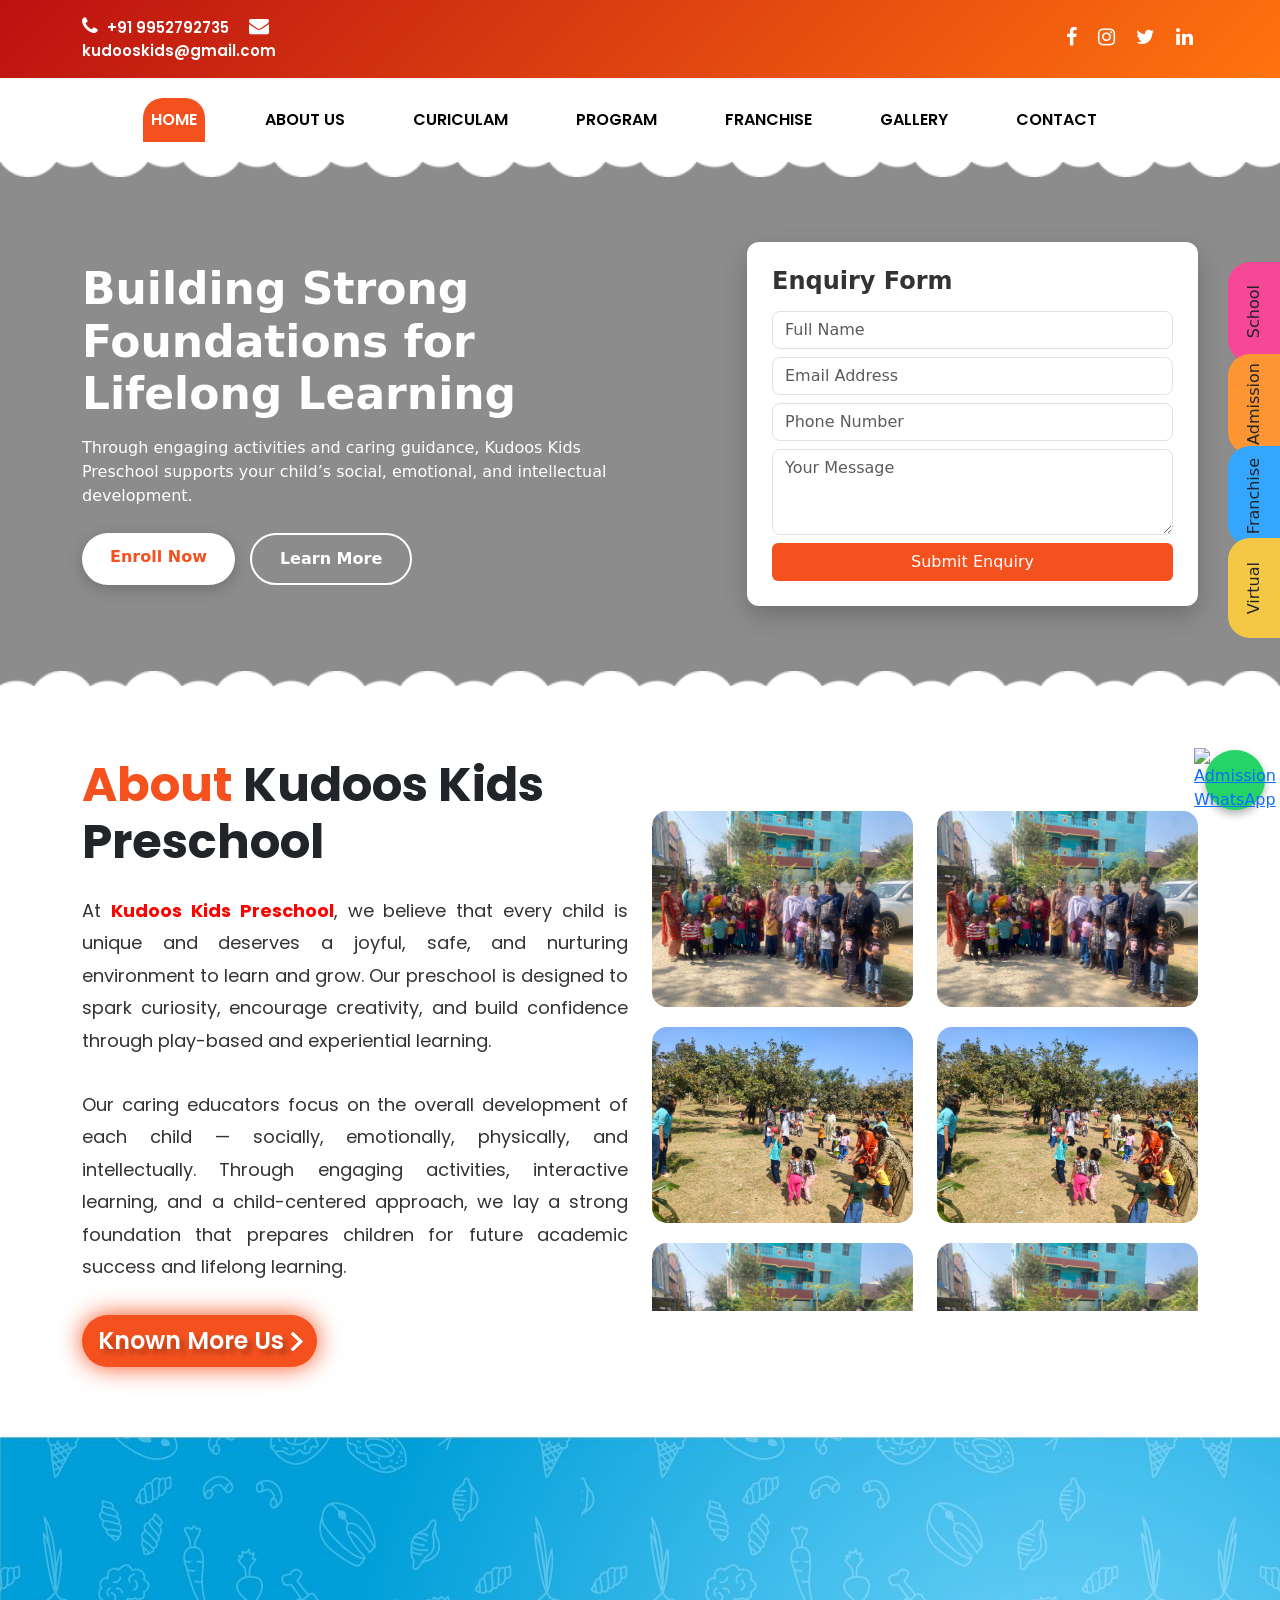
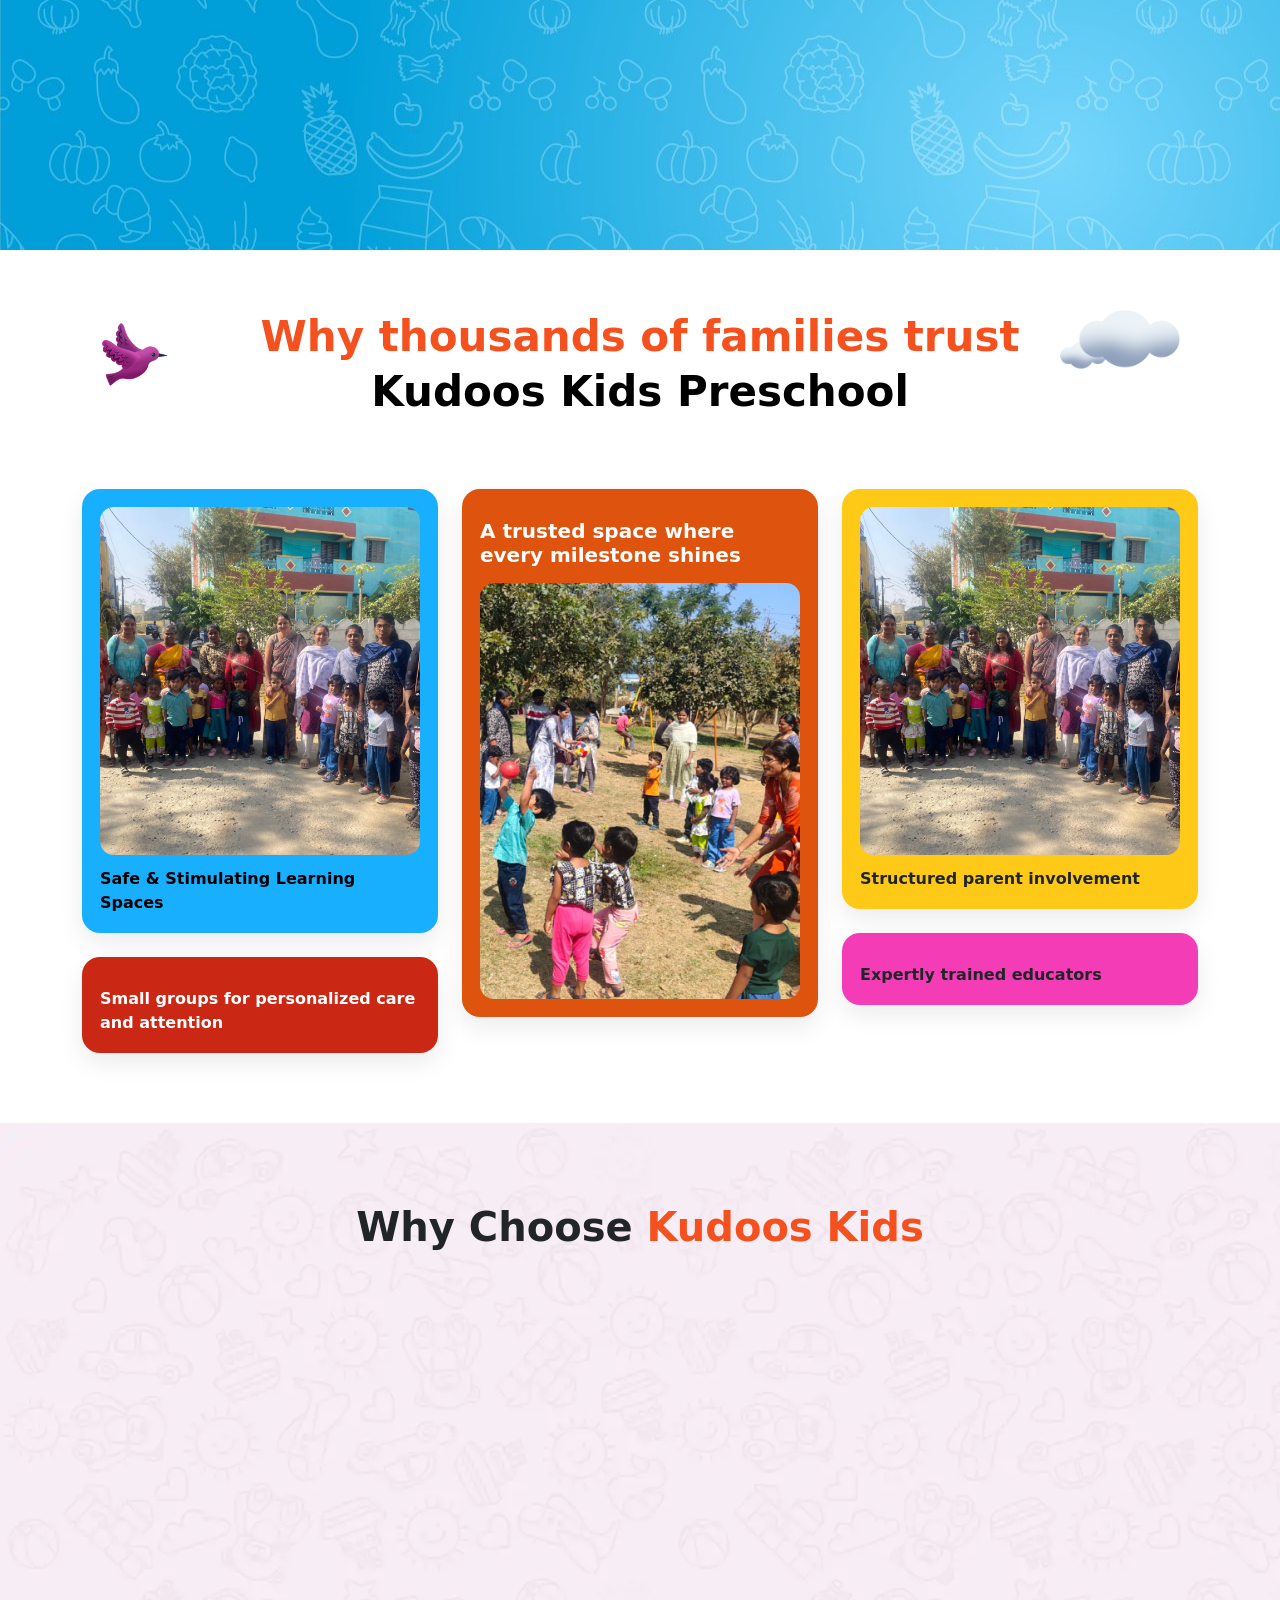
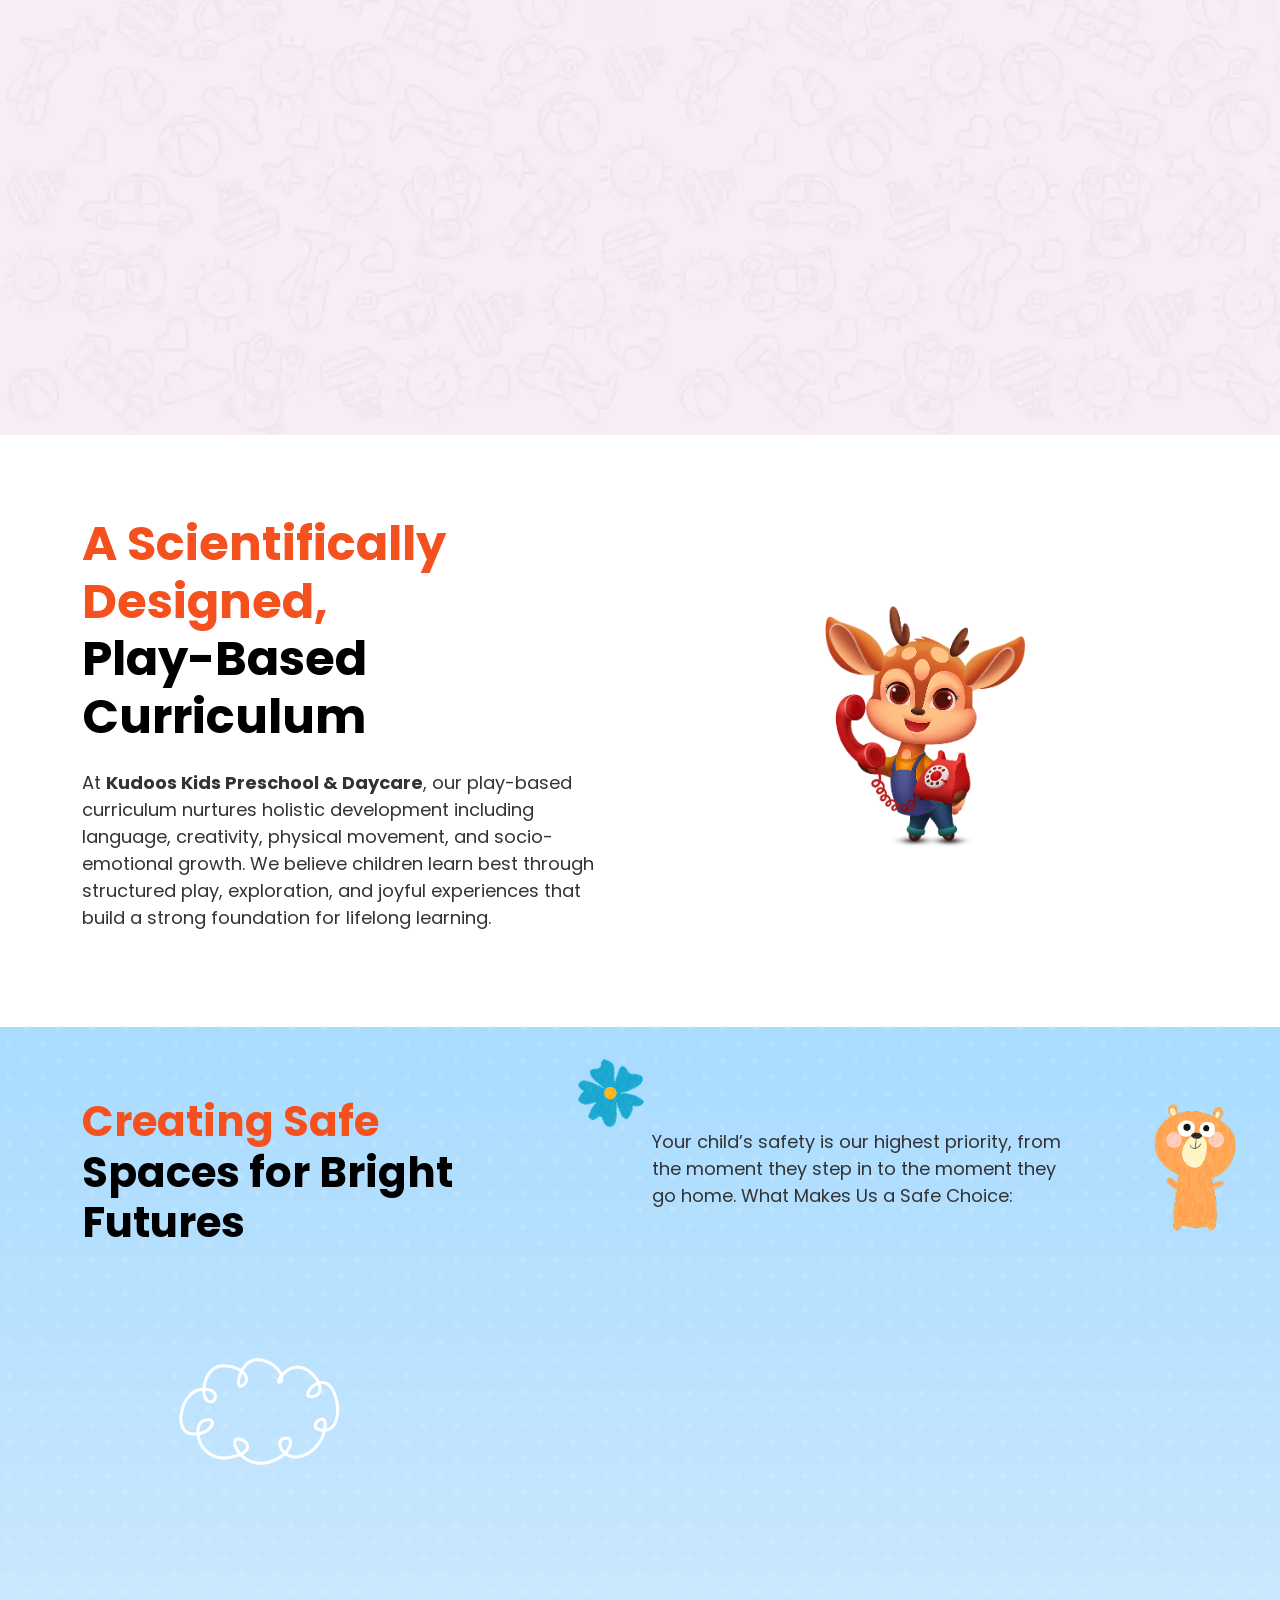
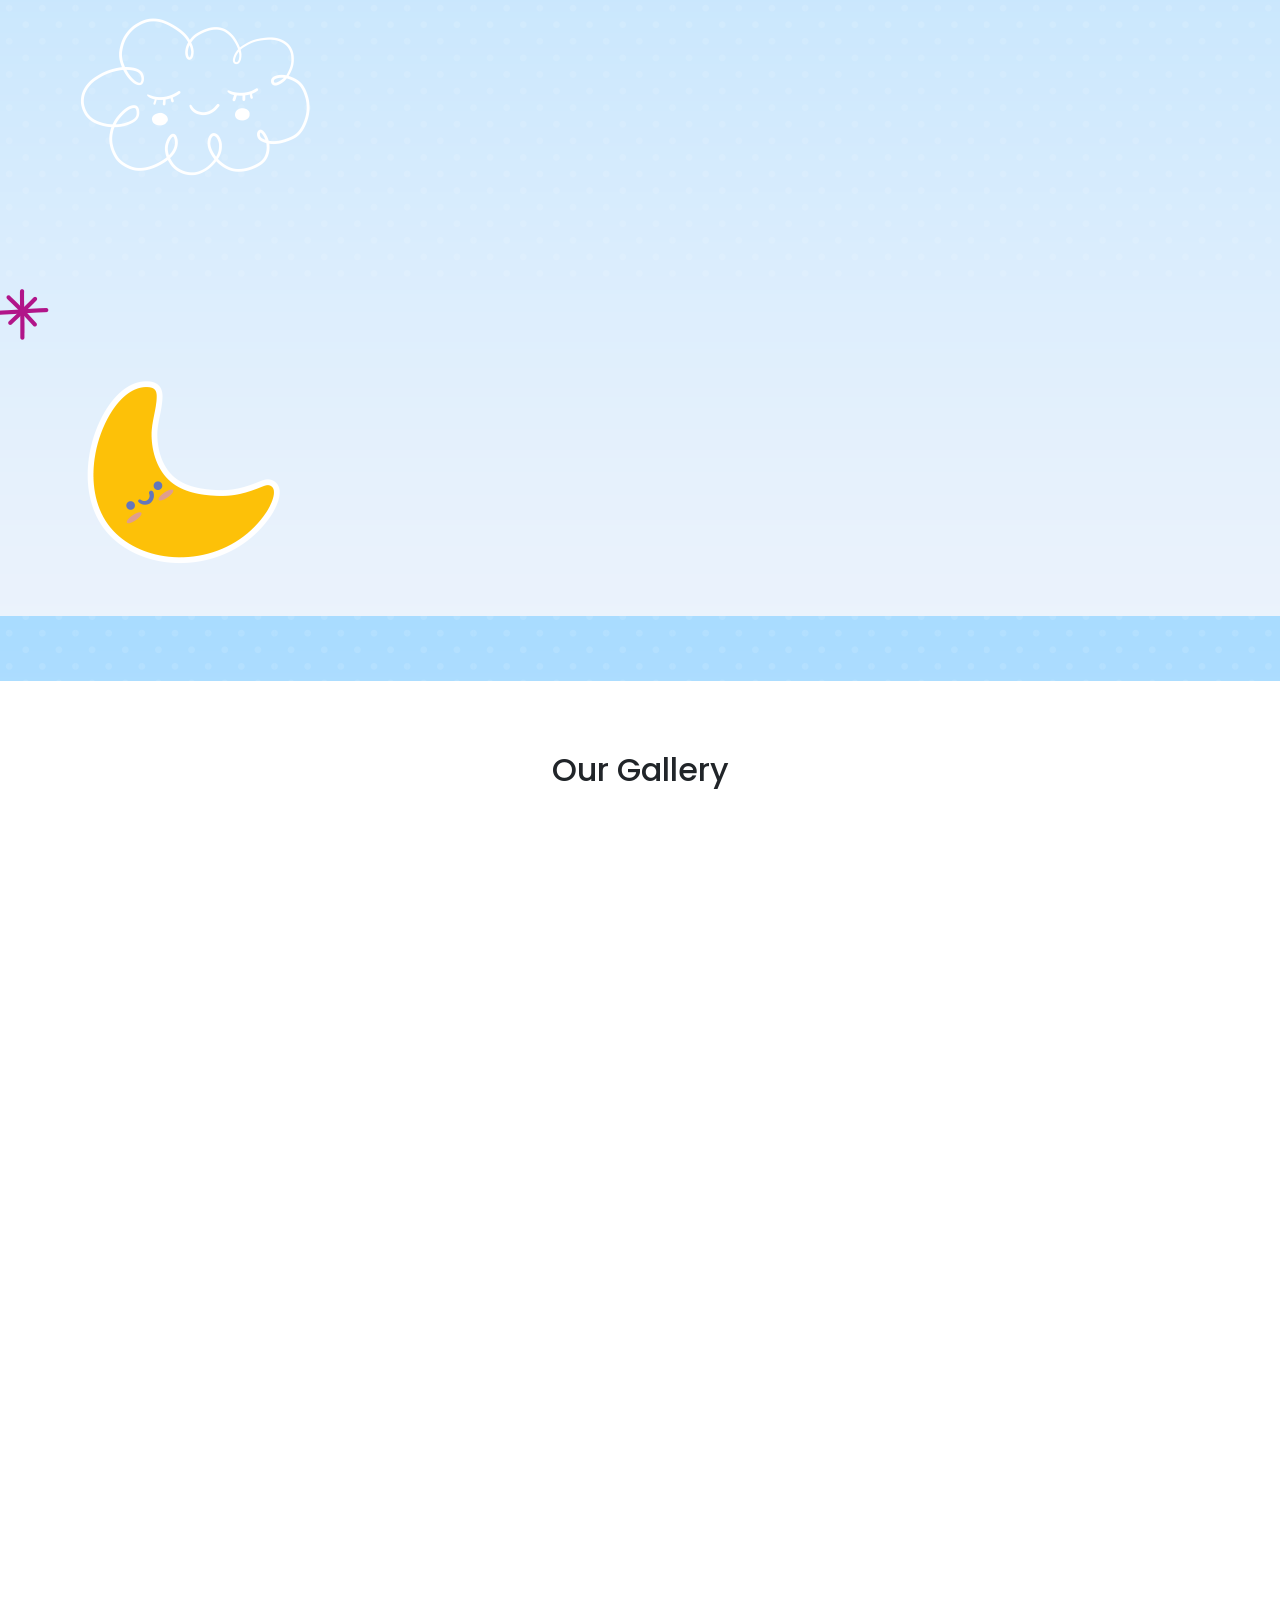
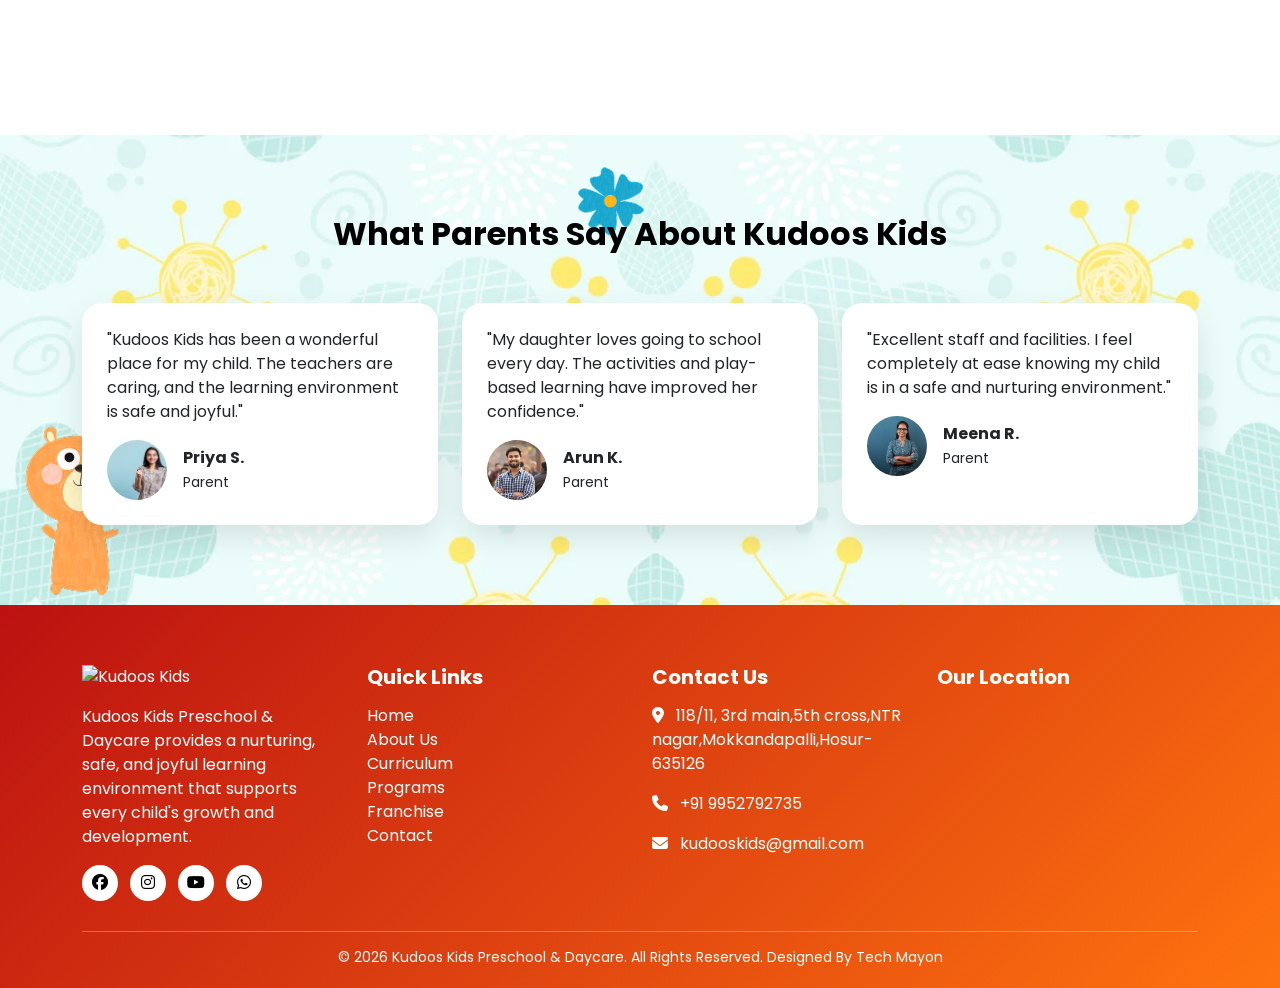
==== index.html @ d086514c "first commit" ====
<!DOCTYPE html>
<html lang="en">
<head>
<meta charset="UTF-8">
<meta name="viewport" content="width=device-width, initial-scale=1.0">
<title>Exact Header</title>

<link href="https://cdn.jsdelivr.net/npm/bootstrap@5.3.2/dist/css/bootstrap.min.css" rel="stylesheet">
<link href="https://cdnjs.cloudflare.com/ajax/libs/font-awesome/6.5.0/css/all.min.css" rel="stylesheet">
<link rel="stylesheet" href="https://cdnjs.cloudflare.com/ajax/libs/font-awesome/4.7.0/css/font-awesome.min.css">
<link href="https://cdn.jsdelivr.net/npm/bootstrap-icons@1.10.5/font/bootstrap-icons.css" rel="stylesheet">
<link href="https://fonts.googleapis.com/css2?family=Poppins:wght@500;600;700&display=swap" rel="stylesheet">
<link href="https://unpkg.com/aos@2.3.1/dist/aos.css" rel="stylesheet">
<link rel="stylesheet" href="style.css">

<style>

</style>
</head>

<body>


  <!-- Kudoos Kids Preloader -->
<div id="kk-preloader">
  <div class="kk-loader">
    <div class="kk-bounce kk-b1"></div>
    <div class="kk-bounce kk-b2"></div>
    <div class="kk-bounce kk-b3"></div>
  </div>
  <h2 class="kk-loading-text">Kudoos Kids</h2>
</div>


     <!-- TOPBAR -->
<div class="topbar py-3">
  <div class="container">
    <div class="row align-items-center text-center text-md-start">

      <!-- Left: Contact Info -->
      <div class="col-md-4 mb-2 mb-md-0">
        <span class="me-3">
          <i class="fa fa-phone"></i> +91 9952792735
        </span>
        <span>
          <i class="fa fa-envelope"></i> kudooskids@gmail.com
        </span>
      </div>

      <!-- Center: Logo -->
      <div class="col-md-4 text-center mb-2 mb-md-0">
        <a href="#">
          <!-- <img src="images/logo.png" alt="Logo" height="50"> -->
        </a>
      </div>

      <!-- Right: Social Icons -->
      <div class="col-md-4 text-center text-md-end">
        <a href="#" class="social-icon"><i class="fa fa-facebook"></i></a>
        <a href="#" class="social-icon"><i class="fa fa-instagram"></i></a>
        <a href="#" class="social-icon"><i class="fa fa-twitter"></i></a>
        <a href="#" class="social-icon"><i class="fa fa-linkedin"></i></a>
      </div>

    </div>
  </div>
</div>
  <!-- Navbar -->
<nav class="navbar navbar-expand-lg navbar-custom position-relative">
  <div class="container-fluid">

    <!-- Logo (Mobile Only) -->
    <a class="navbar-brand d-lg-none" href="index.html">
      <img src="images/mainlogo.png" loading="lazy" alt="Logo" class="navbar-logo">
    </a>

    <!-- Hamburger (sidebar trigger) -->
    <button class="navbar-toggler" type="button" data-bs-toggle="offcanvas" data-bs-target="#mobileMenu">
      <span class="navbar-toggler-icon"></span>
    </button>

    <!-- Desktop Menu -->
    <div class="collapse navbar-collapse justify-content-center d-none d-lg-flex">

      <ul class="navbar-nav w-100 justify-content-center">

        <!-- Left Menu -->
        <li class="nav-item"><a class="nav-link" style="background-color: #F4511E;color: white;border-top-left-radius: 20px;border-top-right-radius: 20px;"  href="index.html">HOME</a></li>
        <li class="nav-item"><a class="nav-link" href="about.html">ABOUT US</a></li>
         <li class="nav-item"><a class="nav-link"  href="curiculam.html">CURICULAM</a></li>
          <li class="nav-item"><a class="nav-link"  href="program.html">PROGRAM</a></li>
        <li class="nav-item"><a class="nav-link"  href="franchise.html">FRANCHISE</a></li>
        <li class="nav-item"><a class="nav-link"  href="gallery.html">GALLERY</a></li>
        <li class="nav-item"><a class="nav-link"  href="contact.html">CONTACT</a></li>
      </ul>

      <!-- ✅ Right side phone & email -->
      

    </div>
  </div>
  <div class="nav-cloud">
  <img src="images/top.png" alt="cloud">
</div>
</nav>


<!-- Mobile Offcanvas Menu -->
<!-- ✅ Mobile Offcanvas Menu -->
<div class="offcanvas offcanvas-start offcanvas-custom" tabindex="-1" id="mobileMenu">
  <div class="offcanvas-header">
    <h5 class="offcanvas-title">
      <img src="images/mainlogo.png" loading="lazy" width="100px" alt="Logo">
    </h5>
    <button type="button" class="btn-close" data-bs-dismiss="offcanvas"></button>
  </div>

  <div class="offcanvas-body">
    <ul class="navbar-nav">
      <li class="nav-item "><a class="nav-link" href="index.html">HOME</a></li>
      <li class="nav-item"><a class="nav-link" href="about.html">ABOUT US</a></li>
      <li class="nav-item"><a class="nav-link" href="curiculam.html">CURICULAM</a></li>
     <li class="nav-item"><a class="nav-link" href="program.html">PROGRAM</a></li>

      <li class="nav-item"><a class="nav-link" href="franchise.html">FRANCHISE</a></li>
      <li class="nav-item"><a class="nav-link" href="gallery.html">GALLERY</a></li>
      <li class="nav-item"><a class="nav-link" href="contact.html">CONTACT</a></li>
    </ul>
  </div>
</div>


<section class="hero-banner">

  <!-- Top Cloud -->
  <div class="cloud cloud-top"></div>

  <div class="hero-overlay"></div>

  <div class="container">
    <div class="row align-items-center">

      <!-- LEFT CONTENT -->
      <div class="col-lg-6">
        <div class="hero-content text-white">
          <h1 class="animate">Building Strong Foundations for Lifelong Learning</h1>
          <p class="animate delay-1">
           Through engaging activities and caring guidance, Kudoos Kids Preschool supports your child’s social, emotional, and intellectual development.
          </p>

          <div class="hero-buttons animate delay-2">
            <a href="#" class="btn btn-primary hero-btn">Enroll Now</a>
            <a href="#" class="btn btn-outline-light hero-btn-outline">Learn More</a>
        </div>
        </div>
      </div>

      <!-- RIGHT ENQUIRY FORM -->
      <div class="col-lg-5 ms-auto">
        <div class="enquiry-box animate delay-2">
          <h4>Enquiry Form</h4>
          <form id="whatsappForm">
          <input type="text" id="name" class="form-control mb-2" placeholder="Full Name" required>
          <input type="email" id="email" class="form-control mb-2" placeholder="Email Address" required>
          <input type="tel" id="phone" class="form-control mb-2" placeholder="Phone Number" required>
          <textarea id="message" class="form-control mb-2" rows="3" placeholder="Your Message"></textarea>

          <button type="submit" class="btn w-100" style="background-color:#F4511E;color:white;">
            Submit Enquiry
          </button>
        </form>
        </div>
      </div>

    </div>
  </div>

  <!-- Bottom Cloud -->
  <div class="cloud cloud-bottom"></div>

</section>


<section class="about-section">
  <div class="container" data-aos="zoom-in">
    <div class="row align-items-center">

      <!-- LEFT CONTENT -->
      <div class="col-lg-6">
  <h2 class="about-title">
    <span style="color: #F4511E;">About</span> Kudoos Kids Preschool
  </h2>

  <p class="about-text mt-4">
    At <strong style="color: red;">Kudoos Kids Preschool</strong>, we believe that every child is unique and deserves a
    joyful, safe, and nurturing environment to learn and grow. Our preschool is designed to spark
    curiosity, encourage creativity, and build confidence through play-based and experiential learning.
  </p>

  <p class="about-text">
    Our caring educators focus on the overall development of each child — socially, emotionally,
    physically, and intellectually. Through engaging activities, interactive learning, and a
    child-centered approach, we lay a strong foundation that prepares children for future academic
    success and lifelong learning.
  </p>

  <div>
    <!-- From Uiverse.io by Li-Deheng --> 
<button class="button">
  <span>Known More Us</span>
  <svg xmlns="http://www.w3.org/2000/svg" viewBox="0 0 66 43">
    <polygon
      points="39.58,4.46 44.11,0 66,21.5 44.11,43 39.58,38.54 56.94,21.5"
    ></polygon>
    <polygon
      points="19.79,4.46 24.32,0 46.21,21.5 24.32,43 19.79,38.54 37.15,21.5"
    ></polygon>
    <polygon
      points="0,4.46 4.53,0 26.42,21.5 4.53,43 0,38.54 17.36,21.5"
    ></polygon>
  </svg>
</button>

  </div>
</div>

      <!-- RIGHT IMAGE MARQUEE -->
    
  <!-- Scroll UP -->
  <div class="col-lg-3" >
    <div class="marquee-container">
      <div class="marquee">
        <img src="images/galone.jpeg">
        <img src="images/galtwo.jpeg">
        <img src="images/galone.jpeg">
        <img src="images/galtwo.jpeg">
        <!-- duplicate -->
        <img src="images/galone.jpeg">
        <img src="images/galtwo.jpeg">
      </div>
    </div>
  </div>

  <!-- Scroll DOWN -->
  <div class="col-lg-3">
    <div class="marquee-container">
      <div class="marquees">
        <img src="images/galone.jpeg">
        <img src="images/galtwo.jpeg">
        <img src="images/galone.jpeg">
        <img src="images/galtwo.jpeg">
        <!-- duplicate -->
        <img src="images/galone.jpeg">
        <img src="images/galtwo.jpeg">
      </div>
    </div>
  </div>
</div>
  </div>
</section>

<section class="age-groups-section">
  <div class="container">
    <div class="row justify-content-center text-center">

      <!-- Item 1 -->
      <div class="col-6 col-md-4 col-lg-2-4 age-item" data-aos="flip-right">
        <div class="age-circle">
          <img src="images/Daycare.gif" alt="">
        </div>
        <h5>Daycare in 2 age groups</h5>
        <p>Age: 1-10 years</p>
      </div>

      <!-- Item 2 -->
      <div class="col-6 col-md-4 col-lg-2-4 age-item" data-aos="flip-right">
        <div class="age-circle">
          <img src="images/PlayGroup.gif" alt="">
        </div>
        <h5>Playgroup Explorers</h5>
        <p>Age: 1.5-3 years</p>
      </div>

      <!-- Item 3 -->
      <div class="col-6 col-md-4 col-lg-2-4 age-item" data-aos="flip-right">
        <div class="age-circle">
          <img src="images/Nursery-Adventurers.gif" alt="">
        </div>
        <h5>Nursery Adventurers</h5>
        <p>Age: 2.5-4 years</p>
      </div>

      <!-- Item 4 -->
      <div class="col-6 col-md-4 col-lg-2-4 age-item" data-aos="flip-right">
        <div class="age-circle">
          <img src="images/KinderNavigators.gif" alt="">
        </div>
        <h5>Kinder Navigators</h5>
        <p>Age: 3.5-5 years</p>
      </div>

      <!-- Item 5 -->
      <div class="col-6 col-md-4 col-lg-2-4 age-item" data-aos="flip-right">
        <div class="age-circle">
          <img src="images/Senior-Inventors.gif" alt="">
        </div>
        <h5>Senior Inventors</h5>
        <p>Age: 4.5-6 years</p>
      </div>

    </div>
  </div>
</section>


<section class="trust-section">
  <div class="container position-relative">

    <!-- Decorative images -->
    <img src="images/bird.png" class="trust-bird" alt="">
    <img src="images/cloud.png" class="trust-cloud" alt="">

    <!-- Heading -->
    <h2 class="trust-title">
      Why thousands of families trust <br><span style="color: black;">
      Kudoos Kids Preschool</span>
    </h2>

  </div>
</section>


<section class="features-section">
  <div class="container" data-aos="zoom-in">
    <div class="row g-4">

      <!-- LEFT COLUMN -->
      <div class="col-lg-4">
        <div class="feature-card bg-blue">
          <img src="images/side.png" class="feature-img" alt="">
          <div class="feature-title">Safe & Stimulating Learning Spaces</div>
        </div>

        <div class="feature-card bg-green mt-4">
          <div class="feature-title">
            Small groups for personalized care and attention
          </div>
        </div>
      </div>

      <!-- CENTER COLUMN -->
      <div class="col-lg-4">
        <div class="feature-card bg-peach">
          <h5 class="feature-title mb-3">
            A trusted space where every milestone shines
          </h5>
          <img src="images/center.png" class="feature-img" alt="">
        </div>
      </div>

      <!-- RIGHT COLUMN -->
      <div class="col-lg-4">
        

        <div class="feature-card bg-yellow">
          <img src="images/side.png" class="feature-img" alt="">
          <div class="feature-title">Structured parent involvement</div>
        </div>

        <div class="feature-card bg-purple mb-4 mt-4">
          <div class="feature-title">Expertly trained educators</div>
        </div>
      </div>
      

    </div>
  </div>
</section>



<section class="programs-section" style="background: url('images/back.webp');">
  <div class="container">

    <!-- ROW 1 -->
    <div class="row justify-content-center g-4">

        <h2 style="text-align: center;margin-bottom: 3rem;font-weight: 600;font-size: 40px;">Why Choose <span style="color: #F4511E;"> Kudoos Kids</span></h2>

      <!-- PUPA -->
      <div class="col-lg-3 col-md-6" data-aos="flip-down">
        <div class="program-card bg-green">
          <div class="program-icon">
            <img src="images/grow.png" alt="">
          </div>
          <div class="program-title">PUPA</div>
          <div class="program-text">
            (Prior Understanding of Pupil's Attributes) Enables teachers to understand children before the academic year begins.
          </div>
        </div>
      </div>

      <!-- ISP -->
      <div class="col-lg-3 col-md-6" data-aos="flip-down">
        <div class="program-card bg-pink">
          <div class="program-icon">
            <img src="images/franch.png" alt="">
          </div>
          <div class="program-title">ISP</div>
          <div class="program-text">
            Individual Support Program helps learners brush up basic skills and catch up with peers.
          </div>
        </div>
      </div>

      <!-- Transition Block -->
      <div class="col-lg-3 col-md-6" data-aos="flip-down">
        <div class="program-card bg-orange">
          <div class="program-icon">
            <img src="images/cat.png" alt="">
          </div>
          <div class="program-title">Transition Block</div>
          <div class="program-text">
            Helps children move across grades smoothly without difficulties.
          </div>
        </div>
      </div>

      <!-- Pre-CHAMPS -->
      <div class="col-lg-3 col-md-6" data-aos="flip-down">
        <div class="program-card bg-red">
          <div class="program-icon">
            <img src="images/PlayGroup.gif" alt="">
          </div>
          <div class="program-title">Pre - CHAMPS</div>
          <div class="program-text">
            Includes extracurricular activities and performances beyond academics.
          </div>
        </div>
      </div>

    </div>

    <!-- ROW 2 -->
    <div class="row justify-content-center g-4 mt-4">

      <!-- AwSTEM -->
      <div class="col-lg-3 col-md-6" data-aos="flip-down">
        <div class="program-card bg-darkorange">
          <div class="program-icon">
            <img src="images/crow.png" alt="">
          </div>
          <div class="program-title">AwSTEM</div>
          <div class="program-text">
            Designed to spark ingenuity and innovation in children.
          </div>
        </div>
      </div>

      <!-- CRISP -->
      <div class="col-lg-3 col-md-6" data-aos="flip-down">
        <div class="program-card bg-olive">
          <div class="program-icon">
            <img src="images/bunny.png" alt="">
          </div>
          <div class="program-title">CRISP</div>
          <div class="program-text">
            Competitions, enrichment activities, and life skills for young learners.
          </div>
        </div>
      </div>

      <!-- CHISEL -->
      <div class="col-lg-3 col-md-6" data-aos="flip-down">
        <div class="program-card bg-purple">
          <div class="program-icon">
            <img src="images/Senior-Inventors.gif" alt="">
          </div>
          <div class="program-title">CHISEL</div>
          <div class="program-text">
            Investing in teachers ensures children succeed.
          </div>
        </div>
      </div>

    </div>

  </div>
</section>



<section class="curriculum-section">
  <div class="container" data-aos="zoom-in">
    <div class="row align-items-center">

      <!-- LEFT CONTENT -->
      <div class="col-lg-6">
        <h2 class="curriculum-title">
          A Scientifically Designed,<br> <span style="color: black;">
          Play-Based Curriculum </span>
        </h2>

        <p class="curriculum-text mt-4">
          At <strong>Kudoos Kids Preschool & Daycare</strong>, our play-based curriculum
          nurtures holistic development including language, creativity,
          physical movement, and socio-emotional growth.
          We believe children learn best through structured play,
          exploration, and joyful experiences that build a strong
          foundation for lifelong learning.
        </p>
      </div>

      <!-- RIGHT ILLUSTRATION -->
      <div class="col-lg-6">
        <div class="illustration-wrapper">

          <!-- soft shape -->
          <div class="shape-bg"></div>

      

          <!-- deer illustration -->
          <img src="images/bunny.png" class="deer-img" alt="">

      

        </div>
      </div>

    </div>
  </div>
</section>

<section class="safety-section" style="background: url('images/backin.png');">
  <div class="container">

    <!-- Heading Row -->
    <div class="row align-items-center mb-5">
      <div class="col-lg-6">
        <h2 class="safety-title">
          Creating Safe <br> <span style="color: black;"> Spaces for Bright <br> Futures </span>
        </h2>
      </div>

      <div class="col-lg-6">
        <p class="safety-desc">
          Your child’s safety is our highest priority, from the moment they step in
          to the moment they go home. What Makes Us a Safe Choice:
        </p>
      </div>
    </div>

    <!-- Decorative icons -->
    <img src="images/flower.png" class="flower" alt="">
    <img src="images/cat.png" class="bear" alt="">

    <!-- Cards Row -->
    <div class="row g-4">

      <!-- Card 1 -->
      <div class="col-lg-4" data-aos="flip-down">
        <div class="safety-card bg-peach">
          <img src="images/cctv.avif" class="safety-img" alt="">
          <h5>CCTV Surveillance in Every Center</h5>
          <p>Real-time monitoring ensures transparency and peace of mind for parents.</p>
        </div>
      </div>

      <!-- Card 2 -->
      <div class="col-lg-4" data-aos="flip-down">
        <div class="safety-card bg-green">
          <img src="images/clean.jpg" class="safety-img" alt="">
          <h5>Daily Sanitization Protocols</h5>
          <p>Classrooms, toys, and learning materials are cleaned and disinfected regularly.</p>
        </div>
      </div>

      <!-- Card 3 -->
      <div class="col-lg-4" data-aos="flip-down">
        <div class="safety-card bg-blue">
          <img src="images/tained.webp" class="safety-img" alt="">
          <h5>Trained Staff in Health & Safety</h5>
          <p>All facilitators and staff undergo training in first-aid, hygiene, and child safety.</p>
        </div>
      </div>

      <div class="col-lg-4" data-aos="flip-down">
        <div class="safety-card bg-peach">
          <img src="images/classroom-with-colorful-wall-with-planet-theme-it.jpg" class="safety-img" alt="">
          <h5>Pick And Drop</h5>
          <p>Real-time monitoring ensures transparency and peace of mind for parents.</p>
        </div>
      </div>

      <!-- Card 2 -->
      <div class="col-lg-4" data-aos="flip-down">
        <div class="safety-card bg-green">
          <img src="images/galtwo.jpeg" class="safety-img" alt="">
          <h5>Outdoor - Picnic Every year</h5>
          <p>Children enjoy nature, games, friendships, and joyful outdoor learning experiences.</p>
        </div>
      </div>

      <!-- Card 3 -->
      <div class="col-lg-4" data-aos="flip-down">
        <div class="safety-card bg-blue">
          <img src="images/galone.jpeg" class="safety-img" alt="">
          <h5>After School Care</h5>
          <p>Safe, nurturing care with activities, homework support, and supervised playtime.</p>
        </div>
      </div>

    </div>

  </div>
</section>


<section class="gallery-section">
  <div class="container">

    <h2 class="text-center mb-5">Our Gallery</h2>

    <div class="row g-4">

      <!-- Repeat this block for 9 images -->
      <!-- Image 1 -->
      <div class="col-lg-4 col-md-6" data-aos="flip-right">
        <div class="gallery-item">
          <img src="images/galone.jpeg" class="gallery-img" alt="">
          <div class="gallery-overlay">Kudoos Kids</div>
        </div>
      </div>

      <!-- Image 2 -->
      <div class="col-lg-4 col-md-6" data-aos="flip-right">
        <div class="gallery-item">
          <img src="images/galtwo.jpeg" class="gallery-img" alt="">
          <div class="gallery-overlay">Kudoos Kids</div>
        </div>
      </div>

      <!-- Image 3 -->
      <div class="col-lg-4 col-md-6" data-aos="flip-right">
        <div class="gallery-item">
          <img src="images/galone.jpeg" class="gallery-img" alt="">
          <div class="gallery-overlay">Kudoos Kids</div>
        </div>
      </div>

      <!-- Image 4 -->
      <div class="col-lg-4 col-md-6" data-aos="flip-right">
        <div class="gallery-item">
          <img src="images/galtwo.jpeg" class="gallery-img" alt="">
          <div class="gallery-overlay">Kudoos Kids</div>
        </div>
      </div>

      <!-- Image 5 -->
      <div class="col-lg-4 col-md-6" data-aos="flip-right">
        <div class="gallery-item">
          <img src="images/galone.jpeg" class="gallery-img" alt="">
          <div class="gallery-overlay">Kudoos Kids</div>
        </div>
      </div>

      <!-- Image 6 -->
      <div class="col-lg-4 col-md-6" data-aos="flip-right">
        <div class="gallery-item">
          <img src="images/galone.jpeg" class="gallery-img" alt="">
          <div class="gallery-overlay">Kudoos Kids</div>
        </div>
      </div>

      <!-- Image 7 -->
      <div class="col-lg-4 col-md-6" data-aos="flip-right">
        <div class="gallery-item">
          <img src="images/galone.jpeg" class="gallery-img" alt="">
          <div class="gallery-overlay">Kudoos Kids</div>
        </div>
      </div>

      <!-- Image 8 -->
      <div class="col-lg-4 col-md-6" data-aos="flip-right">
        <div class="gallery-item">
          <img src="images/galtwo.jpeg" class="gallery-img" alt="">
          <div class="gallery-overlay">Kudoos Kids</div>
        </div>
      </div>

      <!-- Image 9 -->
      <div class="col-lg-4 col-md-6" data-aos="flip-right">
        <div class="gallery-item">
          <img src="images/galone.jpeg" class="gallery-img" alt="">
          <div class="gallery-overlay">Kudoos Kids</div>
        </div>
      </div>

    </div>
  </div>
</section>

<section class="testimonial-section">
  <div class="container testimonial-content">

    <h2 class="testimonial-title">What Parents Say About Kudoos Kids</h2>

    <div class="row g-4">

      <!-- Review 1 -->
      <div class="col-lg-4 col-md-6">
        <div class="testimonial-card">
          <p>
            "Kudoos Kids has been a wonderful place for my child. The teachers are caring,
            and the learning environment is safe and joyful."
          </p>
          <div class="d-flex align-items-center mt-3">
            <img src="images/womenone.avif" class="parent-img me-3" alt="">
            <div>
              <strong>Priya S.</strong><br>
              <small>Parent</small>
            </div>
          </div>
        </div>
      </div>

      <!-- Review 2 -->
      <div class="col-lg-4 col-md-6">
        <div class="testimonial-card">
          <p>
            "My daughter loves going to school every day. The activities and play-based
            learning have improved her confidence."
          </p>
          <div class="d-flex align-items-center mt-3">
            <img src="images/menone.jpg" class="parent-img me-3" alt="">
            <div>
              <strong>Arun K.</strong><br>
              <small>Parent</small>
            </div>
          </div>
        </div>
      </div>

      <!-- Review 3 -->
      <div class="col-lg-4 col-md-6">
        <div class="testimonial-card">
          <p>
            "Excellent staff and facilities. I feel completely at ease knowing my child
            is in a safe and nurturing environment."
          </p>
          <div class="d-flex align-items-center mt-3">
            <img src="images/womentwo.jpg" class="parent-img me-3" alt="">
            <div>
              <strong>Meena R.</strong><br>
              <small>Parent</small>
            </div>
          </div>
        </div>
      </div>

    </div>
  </div>

  <!-- Decorative images -->
  <img src="images/cat.png" class="cat" alt="">
  <img src="images/flower.png" class="flower" alt="">

</section>





<footer class="footer">
    
  <div class="container">
    
    <div class="row g-4">

      <!-- Logo & Caption -->
      <div class="col-lg-3 col-md-6">
        <img src="images/logo.png" class="footer-logo mb-3" alt="Kudoos Kids">
        <p>
          Kudoos Kids Preschool & Daycare provides a nurturing, safe, and joyful
          learning environment that supports every child's growth and development.
        </p>

        <!-- Social Icons -->
        <div class="social-icons mt-3">
          <a href="#"><i class="fab fa-facebook-f"></i></a>
          <a href="#"><i class="fab fa-instagram"></i></a>
          <a href="#"><i class="fab fa-youtube"></i></a>
          <a href="#"><i class="fab fa-whatsapp"></i></a>
        </div>
      </div>

      <!-- Quick Links -->
      <div class="col-lg-3 col-md-6">
        <h5 class="footer-title">Quick Links</h5>
        <ul class="list-unstyled">
          <li><a  class="mb-3" href="index.html">Home</a></li>
          <li><a class="mb-3" href="about.html">About Us</a></li>
          <li><a  class="mb-3" href="curiculam.html">Curriculum</a></li>
          <li><a class="mb-3" href="program.html">Programs</a></li>
          <li><a class="mb-3" href="franchise.html">Franchise</a></li>
          <li><a class="mb-3" href="contact.html">Contact</a></li>
        </ul>
      </div>

      <!-- Contact Details -->
      <div class="col-lg-3 col-md-6">
        <h5 class="footer-title">Contact Us</h5>
        <p><i class="fas fa-map-marker-alt me-2"></i> 118/11, 3rd main,5th cross,NTR nagar,Mokkandapalli,Hosur-635126</p>
        <p><i class="fas fa-phone me-2"></i> +91 9952792735</p>
        <p><i class="fas fa-envelope me-2"></i> kudooskids@gmail.com</p>
      </div>

      <!-- Map -->
      <div class="col-lg-3 col-md-6">
        <h5 class="footer-title">Our Location</h5>
        <div class="footer-map">
          <iframe src="https://www.google.com/maps/embed?pb=!1m14!1m8!1m3!1d15565.675146716474!2d77.796127!3d12.751293!3m2!1i1024!2i768!4f13.1!3m3!1m2!1s0x3bae71d4da572ed7%3A0x55dec7df2fe42615!2sKudoos%20kids!5e0!3m2!1sen!2sin!4v1772165581599!5m2!1sen!2sin"  allowfullscreen="" loading="lazy" referrerpolicy="no-referrer-when-downgrade"></iframe>
        </div>
      </div>

    </div>

    <!-- Bottom -->
    <div class="footer-bottom">
      © 2026 Kudoos Kids Preschool & Daycare. All Rights Reserved. Designed By  <a href="">Tech Mayon</a>
    </div>

  </div>
</footer>
 <button class="fire-scroll-top" id="fireScrollTop">
    <i class="bi bi-arrow-up-short"></i>
  </button>

    <div class="whatsapp-icon whatsapp-float">
      <a 
      href="https://wa.me/919952792735?text=Hello%2C%20I%20would%20like%20to%20enquire%20about%20admission."
      target="_blank">
      <img src="https://upload.wikimedia.org/wikipedia/commons/6/6b/WhatsApp.svg" alt="Admission WhatsApp">
    </a>
    </div> 


  <div class="kk-side-menu">
  <div class="kk-item kk-school">
    <span><a href="" class="btn text-dark">School</a></span>
    <div class="kk-hover-card">
      <i class="bi bi-building"></i>
      <p>School</p>
    </div>
  </div>

  <div class="kk-item kk-admission">
    <span><a href="" class="btn text-dark">Admission</a></span>
    <div class="kk-hover-card">
      <i class="bi bi-file-earmark-text"></i>
      <p>Admission</p>
    </div>
  </div>

  <div class="kk-item kk-franchises">
    <span> <a href="" class="btn text-dark">Franchise</a></span>
    <div class="kk-hover-card">
      <i class="bi bi-people"></i>
      <p>Franchise </p>
    </div>
  </div>

  <div class="kk-item kk-virtual">
    <span> <a href="#" class="btn text-dark">Virtual</a></span>
    <div class="kk-hover-card">
      <i class="bi bi-globe"></i>
      <p>Virtual Tour</p>
    </div>
  </div>
</div>
 <script>
     window.addEventListener("load", () => {
      const preloader = document.getElementById("firePreloader");
      preloader.classList.add("fire-hidden");
    });
    const scrollBtn = document.getElementById("fireScrollTop");

    window.addEventListener("scroll", () => {
      scrollBtn.style.display = window.scrollY > 300 ? "block" : "none";
    });

    scrollBtn.addEventListener("click", () => {
      window.scrollTo({ top: 0, behavior: "smooth" });
    });
  </script>
  <script>
document.getElementById("whatsappForm").addEventListener("submit", function(e) {
  e.preventDefault();

  // Get form values
  var name = document.getElementById("name").value;
  var email = document.getElementById("email").value;
  var phone = document.getElementById("phone").value;
  var message = document.getElementById("message").value;

  // WhatsApp number (with country code, no +)
  var whatsappNumber = "917406213220";

  // Create message
  var text = `Web Form Responses.%0A
Name: ${name}%0A
Email: ${email}%0A
Phone: ${phone}%0A
Message: ${message}`;

  // Open WhatsApp
  var url = `https://wa.me/${8618038934}?text=${text}`;
  window.open(url, "_blank");
});
</script>
  <script src="https://cdn.jsdelivr.net/npm/bootstrap@5.3.3/dist/js/bootstrap.bundle.min.js"></script>

  <script src="https://unpkg.com/aos@2.3.1/dist/aos.js"></script>
    <script>
  AOS.init();
</script>
<script>
window.addEventListener("load", function() {
  const loader = document.getElementById("kk-preloader");
  loader.classList.add("hide");
});
</script>
</body>
</html>
---- style.css ----
html, body {
  overflow-x: hidden;
}
   
   
   .navbar-custom {
      
      padding: 20px;
    }
    .navbar-logo {
      max-height: 60px;
    }
    .nav-link {
      font-weight: 700;
      color: black;
      text-transform: uppercase;
      margin: 0 12px;
      font-size: 16px;
      margin-left: 40px;
      font-family: 'Poppins', sans-serif;
font-weight: 600;
      
    }
    .nav-link:hover {
      color: red ;
    }

    /* Center alignment (desktop) */
    .navbar-nav {
      align-items: center;
    }
    .left-gap {
      margin-right: 50px;
    }
    .right-gap {
      margin-left: 50px;
    }

    /* Offcanvas custom */
    .offcanvas-custom {
      background: #fff;
      width: 250px;
    }
    .offcanvas-custom .nav-link {
      margin: 10px 0;
      font-size: 18px;
    }
    /* Active Nav Item */
/* Base nav link */

/* ✅ Fix overflow in mobile menu */
.offcanvas-custom {
  background: #fff;
  width: 260px;
  overflow-y: auto;
}
.active
{
  background-color: #00ff9d;
  color: black;
}
.navbar-custom .nav-link {
  font-weight: 600;
  padding: 10px 16px;
}

.navbar-custom span {
  font-size: 14px;
  font-weight: 600;
  color: #000;
}
@media(max-width:1000px)

{

  .nav-link {
  font-weight: 700;
  color: black;
  text-transform: uppercase;
  margin: 0 12px;
  font-size: 18px;
  margin-left: 40px;
  position: relative; /* Needed for ::before */
  transition: color 0.3s ease;
}
}
.navbar-custom {
  position: relative;
}

/* Decorative bottom border */
.navbar-custom::after {
  content: "";
  position: absolute;
  left: 0;
  bottom: -25px;
  width: 100%;
  height: 25px; /* adjust height */
  background-image: url('images/top.png');
  background-repeat: repeat-x; /* repeat across row */
  background-size: auto 100%; /* responsive height */
  pointer-events: none;
}


/* ✅ Ensure dropdown works inside offcanvas */
.offcanvas-custom .dropdown-menu {
  position: static !important;
  float: none;
  box-shadow: none;
  background-color: #f8f9fa;
  margin-left: 15px;
  border-radius: 10px;
}

/* Dropdown items styling */
.offcanvas-custom .dropdown-item {
  font-size: 16px;
  padding: 8px 15px;
}

/* Optional: dropdown toggle icon color */
.offcanvas-custom .dropdown-toggle::after {
  filter: invert(0.3);
}
.topbar {
  background: linear-gradient(135deg, #bc1111, #ff730f);
  color: white;
  font-size: 15px;
  padding: 20px;
  font-family: 'Poppins', sans-serif;
font-weight: 600;
}

.topbar i {
  margin-right: 5px;
  color: white;
  font-size: 20px;
}

.social-icon {
  color: #fff;
  margin-left: 12px;
  font-size: 16px;
  transition: 0.3s;
}

.social-icon:hover {
  color: #fca311;
}
/* Container */
.hero-buttons {
  display: flex;
  gap: 15px;
  flex-wrap: wrap;
  justify-content: start;
}

/* Base Button Style */
.hero-btn,
.hero-btn-outline {
  padding: 12px 28px;
  font-size: 16px;
  border-radius: 50px;
  transition: all 0.35s ease;
  position: relative;
  overflow: hidden;
  font-weight: 600;
}

/* Primary Button Animation */
.hero-btn {
  background: white;
  border: none;
  color: #F4511E;
  box-shadow: 0 4px 15px rgba(0,0,0,0.2);
}

.hero-btn:hover {
  transform: translateY(-4px) scale(1.05);
  box-shadow: 0 10px 25px rgba(0,0,0,0.3);
  background-color: #F4511E;
}

/* Shine effect */
.hero-btn::before {
  content: "";
  position: absolute;
  top: 0;
  left: -100%;
  width: 100%;
  height: 100%;
  background: linear-gradient(120deg, transparent, rgba(255,255,255,0.6), transparent);
  transition: 0.6s;
}

.hero-btn:hover::before {
  left: 100%;
}

/* Outline Button */
.hero-btn-outline {
  border: 2px solid #fff;
  color: #fff;
  background: transparent;
}

.hero-btn-outline:hover {
  background: #F4511E;
  color: white;
  transform: translateY(-4px) scale(1.05);
}

/* 📱 Responsive */
@media (max-width: 576px) {
  .hero-buttons {
    flex-direction: column;
    align-items: center;
  }

  .hero-btn,
  .hero-btn-outline {
    width: 90%;
    text-align: center;
    font-size: 15px;
    padding: 12px;
  }
}
/* HERO BANNER */
/* HERO SECTION */
.hero-banner {
  position: relative;
  background: url('images/classroom-with-colorful-wall-with-planet-theme-it.jpg') center/cover no-repeat;
  padding: 80px 0;
  overflow: hidden;
}

/* Overlay */
.hero-overlay {
  position: absolute;
  inset: 0;
  background: rgba(0,0,0,0.45);
}

/* CLOUD COMMON */
.cloud {
  position: absolute;
  left: 0;
  width: 100%;
  height: 15px;
  background-image: url('images/top.png');
  background-repeat: repeat-x;
  background-size: auto 100%;
  z-index: 2;
}

/* Top cloud */
.cloud-top {
  top: 0;
}

/* Bottom cloud */
.cloud-bottom {
  bottom: 0;
  transform: rotate(180deg); /* flip for bottom */
}

/* Ensure content above overlay */
.hero-content,
.enquiry-box {
  position: relative;
  z-index: 3;
}

/* 📱 Mobile */
@media (max-width: 768px) {
  .cloud {
    height: 40px;
  }
}

.hero-content {
  position: relative;
  z-index: 2;
}

.hero-content h1 {
  font-size: 44px;
  font-weight: 700;
}

.hero-content p {
  margin: 15px 0 25px;
}

/* Enquiry Box */
.enquiry-box {
  background: #fff;
  padding: 25px;
  border-radius: 12px;
  color: #333;
  box-shadow: 0 10px 25px rgba(0,0,0,0.2);
  position: relative;
  z-index: 2;
}

.enquiry-box h4 {
  margin-bottom: 15px;
  font-weight: 600;
}

.enquiry-box .form-control {
  margin-bottom: 12px;
  border-radius: 8px;
}

/* Animation */
.animate {
  opacity: 0;
  transform: translateY(40px);
  animation: fadeUp 1s forwards;
}

.delay-1 { animation-delay: 0.4s; }
.delay-2 { animation-delay: 0.8s; }

@keyframes fadeUp {
  to {
    opacity: 1;
    transform: translateY(0);
  }
}

/* 📱 Mobile Responsive */
@media (max-width: 991px) {
  .hero-banner {
    text-align: center;
  }

  .enquiry-box {
    margin-top: 25px;
  }

  .hero-content h1 {
    font-size: 28px;
  }
}
/* Section Background */
.age-groups-section {
  background: url('images/hoembackin.jpg'); /* beige background */
  padding: 60px 0;
}

/* Custom 5-column layout */
.col-lg-2-4 {
  flex: 0 0 20%;
  max-width: 20%;
}



.age-circle img {
  width: 100%;
  height: auto;
}

/* Text */
.age-item h5 {
  font-size: 16px;
  font-weight: 600;
  color: black;
  font-family: 'Poppins', sans-serif;
  background-color: white;
  padding: 10px;
}

.age-item p {
  font-size: 15px;
  color: black;
  margin: 5px 0 0;
  font-family: 'Poppins', sans-serif;
}

/* Responsive */
@media (max-width: 991px) {
  .col-lg-2-4 {
    flex: 0 0 33.333%;
    max-width: 33.333%;
  }
}

@media (max-width: 576px) {
  .col-lg-2-4 {
    flex: 0 0 50%;
    max-width: 50%;
  }

  .age-circle {
    width: 120px;
    height: 120px;
  }
}
.about-section {
  
    padding: 70px 0;
    overflow: hidden;
}

/* Heading */
.about-title {
    font-size: 48px;
    font-weight: 700;
      font-family: 'Poppins', sans-serif;
}

.about-title span:first-child {
    color: #e57373;
}

.about-title span:last-child {
    color: #5c8dd6;
}

/* Text */
.about-text {
    font-size: 18px;
    line-height: 1.8;
    color: #333;
      font-family: 'Poppins', sans-serif;
      text-align: justify;
      margin-bottom: 2rem;
}

/* Image Marquee Container */
.marquee-container {
    height: 500px;
    overflow: hidden;
    position: relative;
}

/* Common style */
.marquee,
.marquees {
    display: flex;
    flex-direction: column;
    gap: 20px;
}

.marquee img,
.marquees img {
    width: 100%;
    border-radius: 15px;
    object-fit: cover;
}

/* Scroll UP */
.marquee {
    animation: scrollUp 18s linear infinite;
}

/* Scroll DOWN */
.marquees {
    animation: scrollDown 18s linear infinite;
}

/* Animations */
@keyframes scrollUp {
    0%   { transform: translateY(0); }
    100% { transform: translateY(-50%); }
}

@keyframes scrollDown {
    0%   { transform: translateY(-50%); }
    100% { transform: translateY(0); }
}
/* Responsive */
@media (max-width: 991px) {
    .about-section {
        background: #f3f3f3;
        text-align: center;
    }

    .marquee-container {
        height: 350px;
        margin-top: 30px;
    }

    .about-title {
        font-size: 36px;
    }
}

.curriculum-section{
  position:relative;
  padding:80px 0;
  overflow:hidden;
}

/* Heading */
.curriculum-title{
  color:#F4511E;
  font-weight:700;
  font-size:48px;
  line-height:1.2;
    font-family: 'Poppins', sans-serif;
}

.curriculum-text{
  font-size:18px;
  color:#333;
  max-width:520px;
    font-family: 'Poppins', sans-serif;
}

/* Right Illustration */
.illustration-wrapper{
  position:relative;
  text-align:center;
}

/* Background Shape */


/* Deer image */
.deer-img{
  position:relative;
  z-index:2;
  max-width:100%;
}

/* Balloon */
.balloon{
  position:absolute;
  top:10%;
  left:20%;
  width:60px;
}

/* Brush pot */
.brush{
  position:absolute;
  bottom:0;
  left:35%;
  width:70px;
}

/* Responsive */
@media(max-width:992px){
  .curriculum-title{ font-size:36px; }
  .shape-bg{ display:none; }
  .illustration-wrapper{ margin-top:40px; }
}

@media(max-width:576px){
  .curriculum-title{ font-size:30px; }
}

/* Section spacing */
.programs-section{
  padding:80px 0;
}

/* Card */
.program-card{
  position:relative;
  border-radius:18px;
  padding:60px 20px 30px;
  color:#fff;
  text-align:center;
  min-height:260px;
  box-shadow:0 10px 25px rgba(0,0,0,0.08);
  font-family: 'Poppins', sans-serif;
    margin-bottom: 2rem;
}

/* Circle icon */
.program-icon{
  position:absolute;
  top:-50px;
  left:50%;
  transform:translateX(-50%);
  width:100px;
  height:100px;
  border-radius:50%;
  background:#fff;
  display:flex;
  align-items:center;
  justify-content:center;
  border:6px solid rgba(255,255,255,0.6);
  box-shadow:0 6px 12px rgba(0,0,0,0.1);

}

.program-icon img{
  width:60px;
}

/* Titles */
.program-title{
  font-weight:700;
  font-size:20px;
  margin-bottom:10px;
}

.program-text{
  font-size:15px;
  line-height:1.5;
}

/* Card Colors */
.bg-green{ background:#7fa126; }
.bg-pink{ background:#b0177d; }
.bg-orange{ background:#f2a13b; }
.bg-red{ background:#f25f5c; }
.bg-darkorange{ background:#ef7d1a; }
.bg-olive{ background:#7f9f27; }
.bg-purple{ background:#7b007a; }

/* Responsive */
@media(max-width:991px){
  .program-card{ margin-top:50px; }
}
.features-section{
  padding:70px 0;
  margin-top: -3rem;
}

/* Card base */
.feature-card{
  border-radius:18px;
  padding:18px;
  box-shadow:0 10px 25px rgba(0,0,0,0.08);
}

/* Image card */
.feature-img{
  width:100%;
  border-radius:14px;
}

/* Titles */
.feature-title{
  font-weight:700;
  margin-top:12px;
}

/* Color themes */
.bg-blue{ background:#0b9cf0; color:#000; }
.bg-peach{ background:#fb803e; }
.bg-purple{ background:#f33cb6; }
.bg-yellow{ background:#ffc917; }
.bg-green{ background:#67c38a; }

/* Responsive spacing */
@media(max-width:991px){
  .feature-card{ margin-bottom:20px; }
}
.trust-section{
  position:relative;
  padding:60px 0 40px;
  text-align:center;
}

/* Heading */
.trust-title{
  color:#F4511E;
  font-weight:600;
  font-size:42px;
  line-height:1.3;
}

/* Decorative Images */
.trust-bird{
  position:absolute;
  left:30px;
  top:10px;
  width:70px;
}

.trust-cloud{
  position:absolute;
  right:30px;
  top:0;
  width:120px;
}

/* Responsive */
@media(max-width:992px){
  .trust-title{ font-size:34px; }
  .trust-bird{ width:55px; left:10px; }
  .trust-cloud{ width:90px; right:10px; }
}

@media(max-width:576px){
  .trust-title{ font-size:26px; }
  .trust-bird, .trust-cloud{ display:none; }
}
.safety-section{
  padding:70px 0;
  position:relative;
    font-family: 'Poppins', sans-serif;
}

/* Heading Left */
.safety-title{
  color:#F4511E;
  font-weight:700;
  font-size:42px;
  line-height:1.2;
}

/* Heading Right Text */
.safety-desc{
  font-size:18px;
  color:#333;
  max-width:420px;
}

/* Decorative icons */
.flower{
  position:absolute;
  left:45%;
  top:10px;
  width:45px;
}

.bear{
  position:absolute;
  right:40px;
  top:70px;
  width:90px;
}

/* Cards */
.safety-card{
  border-radius:22px;
  padding:30px;
  box-shadow:0 10px 25px rgba(0,0,0,0.08);
  height:100%;
}

.safety-img{
  width:100%;
  border-radius:16px;
  height: 250px;
}

.safety-card h5{
  font-weight:700;
  margin-top:15px;
}

.safety-card p{
  margin:0;
}

/* Card colors */
.bg-peach{ background:#de530e;color: white; }
.bg-green{ background:#cb2715;color: white; }
.bg-blue{ background:#19afff; }

/* Responsive */
@media(max-width:992px){
  .flower, .bear{ display:none; }
  .safety-title{ font-size:34px; }
}

@media(max-width:576px){
  .safety-title{ font-size:28px; }
}
.gallery-section{
  padding:70px 0;
  font-family: "Poppins", sans-serif;
}

/* Gallery Item */
.gallery-item{
  position:relative;
  overflow:hidden;
  border-radius:18px;
  cursor:pointer;
}

.gallery-img{
  width:100%;
  height:260px;
  object-fit:cover;
  transition:transform 0.4s ease;
}

/* Overlay */
.gallery-overlay{
  position:absolute;
  inset:0;
  background:rgba(0,0,0,0.65);
  display:flex;
  align-items:center;
  justify-content:center;
  color:#fff;
  font-size:22px;
  font-weight:600;
  opacity:0;
  transition:opacity 0.4s ease;
  text-align:center;
  padding:10px;
}

/* Hover effects */
.gallery-item:hover .gallery-img{
  transform:scale(1.08);
}

.gallery-item:hover .gallery-overlay{
  opacity:1;
}

/* Responsive */
@media(max-width:768px){
  .gallery-img{ height:220px; }
}

@media(max-width:576px){
  .gallery-img{ height:200px; }
}
.footer{
   background: linear-gradient(135deg, #bc1111, #ff730f);
  color:#fff;
  padding:60px 0 20px;
  font-family: "Poppins", sans-serif;
}

.footer a{
  color:#fff;
  text-decoration:none;
}

.footer a:hover{
  text-decoration:underline;
}

.footer-logo{
  width:140px;
}

.footer-title{
  font-weight:700;
  margin-bottom:15px;
}

.social-icons a{
  display:inline-block;
  width:36px;
  height:36px;
  line-height:36px;
  text-align:center;
  border-radius:50%;
  background:#fff;
  color:black;
  margin-right:8px;
  transition:0.3s;
}

.social-icons a:hover{
  background:#ffd166;
  color:#000;
}

/* Map */
.footer-map iframe{
  width:100%;
  height:180px;
  border:0;
  border-radius:10px;
}

/* Bottom bar */
.footer-bottom{
  border-top:1px solid rgba(255,255,255,0.3);
  margin-top:30px;
  padding-top:15px;
  text-align:center;
  font-size:14px;
}

/* Responsive */
@media(max-width:768px){
  .footer{ text-align:center; }
  .social-icons{ justify-content:center; }
}
.testimonial-section{
  position:relative;
  padding:80px 0;
  background:url('images/parent-bg.webp') center/cover no-repeat;
  overflow:hidden;
  font-family: "Poppins", sans-serif;
}

/* Overlay for readability */
.testimonial-section::before{
  content:"";
  position:absolute;
  inset:0;
  background:rgba(255,255,255,0.1);
}

/* Content */
.testimonial-content{
  position:relative;
  z-index:2;
}

/* Title */
.testimonial-title{
  text-align:center;
  font-weight:700;
  color:black;
  margin-bottom:50px;
}

/* Card */
.testimonial-card{
  background:#fff;
  border-radius:20px;
  padding:25px;
  box-shadow:0 12px 30px rgba(0,0,0,0.1);
  height:100%;
  transition:transform 0.4s ease;
}

.testimonial-card:hover{
  transform:translateY(-8px);
}

/* Parent image */
.parent-img{
  width:60px;
  height:60px;
  border-radius:50%;
  object-fit:cover;
}

/* Decorative Images */
.cat{
  position:absolute;
  bottom:0;
  left:20px;
  width:120px;
  animation:float 4s ease-in-out infinite;
}

.flower{
  position:absolute;
  top:30px;
  right:30px;
  width:70px;
  animation:float 5s ease-in-out infinite;
}

/* Floating animation */
@keyframes float{
  0%,100%{ transform:translateY(0); }
  50%{ transform:translateY(-12px); }
}

/* Responsive */
@media(max-width:768px){
  .cat, .flower{ display:none; }
}

.hero-banners {
  position: relative;
  background: url('images/close-up-boy-playing-with-legos.jpg') center/cover no-repeat;
  padding: 80px 0;
  overflow: hidden;
  height: 300px;
  
}
.kudoos-vmp {
  background: #f3efe9;
  padding: 90px 0;
  position: relative;
  overflow: hidden;
}

/* Floating decorative images */
.kudoos-cat {
  position: absolute;
  bottom: 10px;
  left: 20px;
  width: 120px;
  animation: floatCat 4s ease-in-out infinite;
}

.kudoos-flower {
  position: absolute;
  top: 20px;
  right: 30px;
  width: 70px;
  animation: spinFlower 8s linear infinite;
}

/* Cards */
.kudoos-card {
  background: #fff;
  border-radius: 25px;
  padding: 30px 20px;
  text-align: center;
  box-shadow: 0 12px 30px rgba(0,0,0,0.08);
  transition: transform 0.4s ease;
  height: 100%;
  position: relative;
}

.kudoos-card:hover {
  transform: translateY(-10px);
}

/* Icon */
.kudoos-icon {
  width: 80px;
  height: 80px;
  background: #fff;
  border-radius: 50%;
  margin: -70px auto 15px;
  display: flex;
  align-items: center;
  justify-content: center;
  box-shadow: 0 8px 15px rgba(0,0,0,0.1);
  animation: bounce 3s infinite;
}

.kudoos-icon img { width: 45px; }

/* Titles */
.kudoos-titles {
  font-weight: 700;
  color: white;
  margin-bottom: 10px;
  font-family: 'Poppins', sans-serif;
}

.kudoos-text {
  font-size: 16px;
  color: #444;
  font-family: 'Poppins', sans-serif;
}

/* Pastel backgrounds */
.bg-vision { background: #f8c10c; }
.bg-mission { background: #14f86b; }
.bg-philosophy { background: #fc47c0; }

/* ===== ANIMATIONS ===== */
@keyframes bounce {
  0%,100% { transform: translateY(0); }
  50% { transform: translateY(-8px); }
}

@keyframes floatCat {
  0%,100% { transform: translateY(0); }
  50% { transform: translateY(-15px); }
}

@keyframes spinFlower {
  from { transform: rotate(0deg); }
  to { transform: rotate(360deg); }
}

/* Responsive */
@media (max-width: 768px) {
  .kudoos-cat, .kudoos-flower { display: none; }
}
.kudoos-faq {
  position: relative;
  background: #f3efe9;
  padding: 80px 0;
  overflow: hidden;
  font-family: 'Poppins', sans-serif;
}

/* Title */
.kudoos-faq-title {
  text-align: center;
  font-weight: 700;
  color: #0f5e9c;
  margin-bottom: 40px;
  font-family: 'Poppins', sans-serif;
}

/* Accordion styling */
.kudoos-accordion .accordion-item {
  border: none;
  border-radius: 15px;
  margin-bottom: 15px;
  overflow: hidden;
}

.kudoos-accordion .accordion-button {
  background: #fcce37;
  font-weight: 600;
  position: relative;
  padding-right: 50px;
}

/* Remove default arrow */
.kudoos-accordion .accordion-button::after {
  display: none;
}

/* PLUS */
.kudoos-accordion .accordion-button::before {
  content: "+";
  position: absolute;
  right: 20px;
  font-size: 26px;
  font-weight: 700;
}

/* MINUS when open */
.kudoos-accordion .accordion-button:not(.collapsed)::before {
  content: "–";
}

.kudoos-accordion .accordion-button:not(.collapsed) {
  background: #d833d8;
  color: #fff;
}

.kudoos-accordion .accordion-body {
  background: #fff;
}

/* ===== Decorative Flower ===== */
.kudoos-faq-flower {
  position: absolute;
  top: 30px;
  right: 30px;
  width: 70px;
  animation: spinFlower 8s linear infinite;
}

/* ===== Flying Birds ===== */
.kudoos-bird {
  position: absolute;
  bottom: 20px;
  left: -120px;
  width: 90px;
  animation: flyBird 14s linear infinite;
}

.kudoos-bird.bird2 {
  bottom: 80px;
  animation-delay: 4s;
}

.kudoos-bird.bird3 {
  bottom: 140px;
  animation-delay: 8s;
}

/* ===== Animations ===== */
@keyframes flyBird {
  0% { left: -120px; transform: translateY(0); }
  50% { transform: translateY(-15px); }
  100% { left: 110%; transform: translateY(0); }
}

@keyframes spinFlower {
  from { transform: rotate(0deg); }
  to { transform: rotate(360deg); }
}

/* Responsive */
@media (max-width: 768px) {
  .kudoos-bird, .kudoos-faq-flower { display: none; }
}
.kudoos-holistic {
  background: white;
  padding: 80px 0;
  position: relative;
  overflow: hidden;
}

/* Floating shapes */
.kudoos-holistic::before,
.kudoos-holistic::after {
  content: "";
  position: absolute;
  width: 120px;
  height: 120px;
  background: #ffd166;
  border-radius: 50%;
  opacity: 0.3;
  animation: float 6s ease-in-out infinite;
}

.kudoos-holistic::before { top: 10%; left: 5%; }
.kudoos-holistic::after { bottom: 10%; right: 5%; animation-delay: 2s; }

/* Image */
.kudoos-img-wrapper {
  position: relative;
  animation: slideInLeft 1s ease forwards;
}

.kudoos-img-wrapper img {
  width: 100%;
  
}

/* Content */
.kudoos-content {
  animation: fadeInUp 1s ease forwards;
}

.kudoos-title {
  color: #0f5e9c;
  font-weight: 700;
  margin-bottom: 20px;
  font-family: 'Poppins', sans-serif;
}

.kudoos-subtitle {
  color: #d35400;
  font-weight: 700;
  margin-top: 25px;
  font-family: 'Poppins', sans-serif;
}

.kudoos-text {
  color: #444;
  line-height: 1.7;
  font-family: 'Poppins', sans-serif;
}

/* Animations */
@keyframes slideInLeft {
  from { transform: translateX(-60px); opacity: 0; }
  to { transform: translateX(0); opacity: 1; }
}

@keyframes fadeInUp {
  from { transform: translateY(40px); opacity: 0; }
  to { transform: translateY(0); opacity: 1; }
}

@keyframes float {
  0%,100% { transform: translateY(0); }
  50% { transform: translateY(-15px); }
}

/* Responsive */
@media (max-width: 768px) {
  .kudoos-img-wrapper { margin-bottom: 30px; }
}
/* ===== ANIMATED BUTTON ===== */
.kudoos-btn {
  position: relative;
  background: #F4511E;
  color: #fff;
  border: none;
  padding: 10px 22px;
  border-radius: 30px;
  overflow: hidden;
  font-weight: 600;
  animation: pulseBtn 2.5s infinite;
  transition: transform 0.3s ease;
}

/* Shine sweep effect */
.kudoos-btn::before {
  content: "";
  position: absolute;
  top: 0;
  left: -75%;
  width: 50%;
  height: 100%;
  background: rgba(255,255,255,0.4);
  transform: skewX(-25deg);
  animation: shine 3s infinite;
}

/* Hover bounce */
.kudoos-btn:hover {
  background: #e57373;
  transform: scale(1.1);
}

/* ===== KEYFRAMES ===== */

/* Pulse animation */
@keyframes pulseBtn {
  0% { box-shadow: 0 0 0 0 rgba(255,122,89, 0.6); }
  70% { box-shadow: 0 0 0 12px rgba(255,122,89, 0); }
  100% { box-shadow: 0 0 0 0 rgba(255,122,89, 0); }
}

/* Shine animation */
@keyframes shine {
  0% { left: -75%; }
  100% { left: 125%; }
}
.kudoos-activities {
  background:url('images/backin.png');
  padding:80px 0;
}

/* ===== CARD ===== */
.kudoos-activity-card {
  background:url('images/parent-bg.webp');
  border-radius:20px;
  overflow:hidden;
  box-shadow:0 10px 25px rgba(0,0,0,0.08);
  height:100%;
  animation: fadeUp 0.8s ease forwards;
  animation-delay: var(--delay);
  opacity:0;
  position:relative;
}

/* Floating animation */
.kudoos-activity-card::after{
  content:"";
  position:absolute;
  inset:0;
  border-radius:20px;
  animation: floatCard 6s ease-in-out infinite;
  pointer-events:none;
}

/* Image */
.kudoos-activity-img {
  height:180px;
  object-fit:cover;
  width:100%;
  transition:transform 0.5s ease;
}

/* Hover image zoom */
.kudoos-activity-card:hover .kudoos-activity-img {
  transform:scale(1.1);
}

/* BODY */
.kudoos-activity-body {
  padding:20px;
  text-align:center;
}

.kudoos-activity-title {
  color:black;
  font-weight:700;
  margin-bottom:10px;
  font-family: 'Poppins', sans-serif;
}

.kudoos-activity-text {
  font-size:15px;
  color:black;
  margin-bottom:15px;
  font-family: 'Poppins', sans-serif;
}

/* ===== ANIMATED BUTTON ===== */
.kudoos-btn {
  position: relative;
  background: #F4511E;
  color: #fff;
  border: none;
  padding: 10px 22px;
  border-radius: 30px;
  overflow: hidden;
  font-weight: 600;
  animation: pulseBtn 2.5s infinite;
  transition: transform 0.3s ease;
}

/* Shine sweep */
.kudoos-btn::before {
  content: "";
  position: absolute;
  top: 0;
  left: -75%;
  width: 50%;
  height: 100%;
  background: rgba(255,255,255,0.4);
  transform: skewX(-25deg);
  animation: shine 3s infinite;
}
.kudoos-btn:hover {
  background: #e57373;
  transform: scale(1.1);
}

/* ===== KEYFRAMES ===== */

/* Fade Up */
@keyframes fadeUp {
  from { transform: translateY(40px); opacity:0; }
  to { transform: translateY(0); opacity:1; }
}

/* Floating card */
@keyframes floatCard {
  0%,100% { transform: translateY(0); }
  50% { transform: translateY(-6px); }
}

/* Button pulse */
@keyframes pulseBtn {
  0% { box-shadow: 0 0 0 0 rgba(255,122,89, 0.6); }
  70% { box-shadow: 0 0 0 12px rgba(255,122,89, 0); }
  100% { box-shadow: 0 0 0 0 rgba(255,122,89, 0); }
}

/* Button shine */
@keyframes shine {
  0% { left: -75%; }
  100% { left: 125%; }
}

/* Responsive */
@media(max-width:768px){
  .kudoos-activity-img { height:160px; }
}
.learning-section{
    padding:80px 0;
    position:relative;
}

/* Heading */
.section-title{
    font-weight:700;
    color:#1f5b9e;
}

/* Card Style */
.activity-card{
    display:flex;
    align-items:center;
    gap:20px;
    margin-bottom:60px;
}

.activity-card img{
    width:220px;
    height:220px;
    object-fit:cover;
    border-radius:20px;
}

/* Decorative colored background shapes */



/* Center decorative shape */


/* Text */
.activity-title{
    font-weight:700;
}

.activity-text{
    color:#333;
}

/* Right alignment */
.text-right-align{
    text-align:left;
}

@media(min-width:992px){
    .text-right-align{
        text-align:left;
    }
}

/* Responsive */
@media(max-width:768px){
    .activity-card{
        flex-direction:column;
        text-align:center;
    }
    .activity-card img{
        width:180px;
        height:180px;
    }
}
.kpg-shape{
    position:absolute;
    border-radius:50%;
    opacity:0.25;
    filter:blur(60px);
    animation:kpgFloat 12s infinite ease-in-out;
}
.kpg-shape--one{width:260px;height:260px;background:#93c5fd;top:-60px;left:-60px;}
.kpg-shape--two{width:200px;height:200px;background:#f9a8d4;bottom:-60px;right:-60px;}

@keyframes kpgFloat{
    0%,100%{transform:translateY(0);}
    50%{transform:translateY(-30px);}
}

/* Section */
.kpg-programs{
    position:relative;
    padding:100px 0 60px;
    background:linear-gradient(180deg,#ffffff 0%,#f8fafc 100%);
}

.kpg-title{
    text-align:center;
    font-weight:700;
    color:black;
    margin-bottom:20px;
    font-family: 'Poppins', sans-serif;
}

.kpg-subtitle{
    text-align:center;
    color:#666;
    max-width:650px;
    margin:0 auto 60px;
    font-family: 'Poppins', sans-serif;
}

/* Program card */
.kpg-card{
    background:url('images/backin.png');
    border-radius:25px;
    padding:35px;
    box-shadow:0 15px 40px rgba(0,0,0,0.08);
    transition:0.4s ease;
    position:relative;
    overflow:hidden;
    font-family: 'Poppins', sans-serif;
}

.kpg-card:hover{
    transform:translateY(-12px);
    box-shadow:0 25px 60px rgba(0,0,0,0.15);
}

/* Glow hover */
.kpg-card::after{
    content:"";
    position:absolute;
    inset:0;
    border-radius:25px;
    background:linear-gradient(120deg,transparent,rgba(255,255,255,0.1),transparent);
    opacity:0;
    transition:0.4s;
}
.kpg-card:hover::after{
    opacity:1;
}

/* Icon */
.kpg-icon{
    width:80px;
    animation:kpgFloatIcon 4s infinite ease-in-out;
}

@keyframes kpgFloatIcon{
    0%,100%{transform:translateY(0);}
    50%{transform:translateY(-10px);}
}

/* Badge */
.kpg-badge{
    background:#e0f2fe;
    color:#0369a1;
    border-radius:50px;
    padding:6px 12px;
    font-size:12px;
    display:inline-block;
    margin-bottom:10px;
}

/* Feature icons row */
.kpg-feature-row{
    display:flex;
    gap:15px;
    margin-top:15px;
    flex-wrap:wrap;
}
.kpg-feature{
    background:#f1f5f9;
    padding:8px 12px;
    border-radius:12px;
    font-size:13px;
}

/* CTA Strip */
.kpg-cta{
    background: linear-gradient(135deg, #bc1111, #ff730f);
    color:white;
    padding:40px;
    border-radius:20px;
    text-align:center;
    margin-top:60px;
    box-shadow: 2px 2px 2px black;
}

.kpg-cta button{
    border-radius:50px;
    padding:10px 25px;
}

/* Responsive */
@media(max-width:768px){
    .kpg-card{ margin-bottom:30px; }
}
.support-section{
    position:relative;
    padding:80px 0;
    overflow:hidden;
    font-family: 'Poppins', sans-serif;
}

/* Heading */
.support-title{
    color:#1f5b9e;
    font-weight:700;
    font-size:42px;
    line-height:1.2;
    font-family: 'Poppins', sans-serif;
}

.support-text{
    color:#333;
    margin-top:20px;
    max-width:380px;
    font-family: 'Poppins', sans-serif;
}

/* Center deer */
.deer-img{
    max-width:200px;
    position:relative;
    z-index:2;
}

/* Circular graphic */
.circle-img{
    max-width:420px;
}

/* Lion bottom-left */
.lion-img{
    position:absolute;
    bottom:0;
    left:40px;
    max-width:120px;
}

/* Responsive */
@media(max-width:992px){
    .support-title{ font-size:34px; }
    .circle-img{ max-width:340px; }
}

@media(max-width:768px){
    .support-section{ text-align:center; }
    .lion-img{ display:none; }
    .deer-img{ margin:20px auto; }
}
.kk-franchise{
    padding:80px 0;
    position:relative;
    overflow:hidden;
    font-family: 'Poppins', sans-serif;
}

/* Floating shapes */
.kk-shape{
    position:absolute;
    border-radius:50%;
    opacity:0.2;
    filter:blur(50px);
    animation:kkFloat 10s infinite ease-in-out;
}
.kk-shape--one{width:250px;height:250px;background:#93c5fd;top:-80px;left:-80px;}
.kk-shape--two{width:200px;height:200px;background:#f4a261;bottom:-60px;right:-60px;}

@keyframes kkFloat{
    0%,100%{transform:translateY(0);}
    50%{transform:translateY(-25px);}
}

/* Heading */
.kk-title{
    font-weight:700;
    color:black;
    font-size:40px;
    line-height:1.2;
}

.kk-subtitle{
    color:#F4511E;
    font-weight:600;
    margin-bottom:15px;
}

/* Content */
.kk-text{
    color:black;
    margin-bottom:20px;
}

/* Bullet features */
.kk-features{
    list-style:none;
    padding:0;
}
.kk-features li{
    margin-bottom:8px;
    padding-left:22px;
    position:relative;
}
.kk-features li::before{
    content:"✔";
    position:absolute;
    left:0;
    color:#1f5b9e;
    font-weight:bold;
}

/* Image */
.kk-img{
    max-width:100%;
    animation:kkFloatImg 4s ease-in-out infinite;
}

@keyframes kkFloatImg{
    0%,100%{transform:translateY(0);}
    50%{transform:translateY(-15px);}
}

/* CTA button */
.kk-btn{
    background:#F4511E;
    color:white;
    border-radius:50px;
    padding:10px 25px;
}
.kk-btn:hover{
    background:#163f70;
}

/* Responsive */
@media(max-width:768px){
    .kk-title{font-size:32px;}
    .kk-franchise{text-align:center;}
}
.diff-section{
    padding:80px 0;
    text-align:center;
    font-family: 'Poppins', sans-serif;
}

/* Heading */
.diff-title{
    font-size:42px;
    font-weight:700;
    color:black;
    margin-bottom:100px;
}

/* Card wrapper */
.diff-card{
    background:#e9dfdb;
    border-radius:30px;
    padding:70px 25px 35px;
    position:relative;
    height:100%;
}

/* Circle image */
.diff-img{
    width:180px;
    height:180px;
    object-fit:cover;
    border-radius:50%;
    border:12px solid #f3efec;
    position:absolute;
    top:-90px;
    left:50%;
    transform:translateX(-50%);
    background:white;
}

/* Title */
.diff-card h4{
    margin-top:80px;
    font-weight:700;
    color:#123c40;
}

/* Text */
.diff-card p{
    color:#666;
    font-size:15px;
    margin-top:15px;
}

/* Responsive */
@media(max-width:992px){
    .diff-img{ width:150px; height:150px; top:-75px; }
}

@media(max-width:768px){
    .diff-title{ font-size:32px; }
    .diff-card{ margin-bottom:80px; }
}
.cta-wrapper{
    padding:40px 0;
}

/* Banner container */
.cta-banner{
    position:relative;
   
    border-radius:30px;
    padding:80px 40px;
    overflow:hidden;
}

/* Bunny decoration */
.cta-bunny{
    position:absolute;
    top:-25px;
    left:30px;
    width:70px;
}

/* Kids illustration */
.cta-kids{
    max-width:420px;
}

/* Title */
.cta-title{
    font-size:42px;
    font-weight:700;
    color:#0f5aa5;
    line-height:1.2;
}

/* Text */
.cta-text{
    margin-top:20px;
    color:#1e3d2f;
    max-width:420px;
}

/* Button */
.cta-btn{
    background:#0f5aa5;
    color:white;
    border-radius:50px;
    padding:12px 28px;
    margin-top:25px;
    font-weight:600;
}
.cta-btn:hover{
    background:#0b4784;
}

/* Right background shapes */




/* Ensure kids above shapes */
.cta-kids-wrap{
    position:relative;
    z-index:2;
}

/* Responsive */
@media(max-width:992px){
    .cta-banner{ text-align:center; padding:50px 30px; }
    .cta-kids{ max-width:320px; margin-top:30px; }
    .cta-shape-blue,
    .cta-shape-yellow{ display:none; }
}

@media(max-width:576px){
    .cta-title{ font-size:30px; }
}
.contact-section{
    padding:80px 0;
    position:relative;
    overflow:hidden;
    font-family: 'Poppins', sans-serif;
}

/* Heading */
.contact-title{
    font-size:40px;
    font-weight:700;
    color:#0f5aa5;
}

.contact-text{
    margin-top:20px;
    line-height:1.6;
}

/* Deer image */
.contact-deer{
    max-width:260px;
    margin-top:40px;
}

/* Form Card */
.contact-card{
    background:#d8bda9;
    border-radius:25px;
    padding:35px;
    position:relative;
}

/* Bird decoration */
.contact-bird{
    position:absolute;
    top:-25px;
    right:-10px;
    width:70px;
}

/* Form controls */
.contact-card .form-control,
.contact-card .form-select{
    border-radius:10px;
    padding:12px;
    margin-bottom:15px;
}

/* Buttons */
.btn-send{
    background:#f07f4f;
    color:white;
    border-radius:8px;
    padding:6px 14px;
    margin-right:8px;
}
.btn-verify{
    background:#bcbcbc;
    color:white;
    border-radius:8px;
    padding:6px 14px;
}

.btn-submit{
    background:#8e8e8e;
    color:white;
    border-radius:10px;
    padding:10px 25px;
}
.btn-submit:hover{
    background:#8e8e8e;
    color:white;
    border-radius:10px;
    padding:10px 25px;
}

/* Responsive */
@media(max-width:992px){
    .contact-section{text-align:center;}
    .contact-deer{ margin:30px auto; }
}

@media(max-width:576px){
    .contact-title{ font-size:30px; }
}
/* From Uiverse.io by Li-Deheng */ 
.button {
  --main-size: 1.5em;
  --color-text: #ffffff;
  --color-background: #F4511E;
  --color-background-hover: #F4511E;
  --color-outline: #ff145a40;
  --color-shadow: #00000040;
  cursor: pointer;
  display: flex;
  justify-content: center;
  align-items: center;
  text-decoration: none;
  border: none;
  border-radius: calc(var(--main-size) * 100);
  padding: 0.33em 0 0.33em 0.66em;
  font-family: "Poppins", sans-serif;
  font-weight: 600;
  font-size: var(--main-size);
  color: var(--color-text);
  background: var(--color-background);
  box-shadow: 0 0 0.2em 0 var(--color-background);
  transition: 1s;
   outline: 0.1em solid transparent;
  outline-offset: 0.2em;
  box-shadow: 0 0 1em 0 var(--color-background);
  animation:
    ripple 1s linear infinite,
    colorize 1s infinite;
  transition: 0.5s;
  text-shadow: 5px 5px 5px var(--color-shadow);
}

.button:active {
  transform: scale(0.95);
}

.button:hover {
  outline: 0.1em solid transparent;
  outline-offset: 0.2em;
  box-shadow: 0 0 1em 0 var(--color-background);
  animation:
    ripple 1s linear infinite,
    colorize 1s infinite;
  transition: 0.5s;
}

.button span {
  margin-right: 0.3em;
  transition: 0.5s;
}

.button:hover span {
  text-shadow: 5px 5px 5px var(--color-shadow);
}

.button:active span {
  text-shadow: none;
}

.button svg {
  height: 0.8em;
  fill: var(--color-text);
  margin-right: -0.16em;
  position: relative;
  transition: 0.5s;
}

.button:hover svg {
  margin-right: 0.66em;
  transition: 0.5s;
  filter: drop-shadow(5px 5px 2.5px var(--color-shadow));
}

.button:active svg {
  filter: none;
}

.button svg polygon:nth-child(1) {
  transition: 0.4s;
  transform: translateX(-60%);
}

.button svg polygon:nth-child(2) {
  transition: 0.5s;
  transform: translateX(-30%);
}

.button:hover svg polygon:nth-child(1) {
  transform: translateX(0%);
  animation: opacity 1s infinite 0.6s;
}

.button:hover svg polygon:nth-child(2) {
  transform: translateX(0%);
  animation: opacity 1s infinite 0.4s;
}

.button:hover svg polygon:nth-child(3) {
  animation: opacity 1s infinite 0.2s;
}

@keyframes opacity {
  0% {
    opacity: 1;
  }
  50% {
    opacity: 0;
  }
  100% {
    opacity: 1;
  }
}

@keyframes colorize {
  0% {
    background: var(--color-background);
  }
  50% {
    background: var(--color-background-hover);
  }
  100% {
    background: var(--color-background);
  }
}

@keyframes ripple {
  0% {
    outline: 0em solid transparent;
    outline-offset: -0.1em;
  }
  50% {
    outline: 0.2em solid var(--color-outline);
    outline-offset: 0.2em;
  }
  100% {
    outline: 0.4em solid transparent;
    outline-offset: 0.4em;
  }
}
.fire-scroll-top {
      position: fixed;
      right: 20px;
      bottom: 20px;
      width: 50px;
      height: 50px;
      background: #f4511e;
      color: #fff;
      border: none;
      border-radius: 50%;
      font-size: 28px;
      cursor: pointer;
      box-shadow: 0 4px 8px rgba(0,0,0,0.3);
      transition: background 0.3s ease, transform 0.3s ease;
      display: none;
      z-index: 999;
    }

    .fire-scroll-top:hover {
      background: black;
      transform: scale(1.1);
    }

    .fire-scroll-top i {
      font-size: 26px;
      line-height: 50px;
    }
    .right-fixed-menu {
  position: fixed;
  top: 50%;
  right: 0;
  transform: translateY(-50%);
  z-index: 999;
  display: flex;
  flex-direction: column;
  
}

/* Base button */
.menu-item {
  display: flex;
  align-items: center;
  justify-content: center;
  width: 42px;              /* smaller width */
  height: 90px;             /* smaller height */
  writing-mode: vertical-rl;
  text-orientation: mixed;
  text-decoration: none;
  font-weight: 600;
  color: #000;
  border-radius: 18px 0 0 18px;
  transition: all 0.3s ease;
  overflow: hidden;
  font-family: 'Poppins', sans-serif;
}

/* Remove gaps between buttons */
.menu-item + .menu-item {
  margin-top: -6px;
}

/* Text rotation */
.menu-item span {
  transform: rotate(180deg);
  font-size: 14px;
}

/* Icon hidden */
.menu-item i {
  font-size: 16px;
  opacity: 0;
  margin-right: 6px;
  transition: 0.3s;
}

/* Hover — only hovered item expands */
.menu-item:hover {
  width: 120px;
  writing-mode: horizontal-tb;
  justify-content: flex-start;
  padding-left: 12px;
}

.menu-item:hover span {
  transform: rotate(0deg);
}

.menu-item:hover i {
  opacity: 1;
}

/* Colors */
.school { background: #d8a3bf; }
.admission { background: #6ed39b; }
.franchise { background: #8ec5e8; }
.virtual { background: #f6dc8c; }

/* Mobile */
@media (max-width: 768px) {
  .menu-item {
    height: 70px;
    width: 38px;
  }
}
/* container */
.kk-side-menu {
  position: fixed;
  top: 50%;
  right: 0;
  transform: translateY(-50%);
  z-index: 9999;
}

/* vertical tabs */
.kk-item {
  position: relative;
  width: 52px;
  height: 100px;
  margin: -8px 0;
  border-radius: 22px 0 0 22px;
  display: flex;
  align-items: center;
  justify-content: center;
  writing-mode: vertical-rl;
  font-weight: 600;
  color: #000;
  cursor: pointer;
}

/* rotate text */
.kk-item span {
  transform: rotate(180deg);
}

/* hover card */
.kk-hover-card {
  position: absolute;
  right: 60px;
  top: 50%;
  transform: translateY(-50%) scale(0.8);
  width: 80px;
  padding: 18px;
  border-radius: 20px;
  background: inherit;
  box-shadow: 0 10px 25px rgba(0,0,0,0.15);
  display: flex;
  align-items: center;
  gap: 12px;
  opacity: 0;
  transition: 0.3s ease;
  pointer-events: none;
}

/* icon */
.kk-hover-card i {
  font-size: 24px;
}

/* show card on hover */
.kk-item:hover .kk-hover-card {
  opacity: 1;
  transform: translateY(-50%) scale(1);
}

/* colors */
.kk-school { background: #f64896; }
.kk-admission { background: #fe9533; }
.kk-franchises { background: #34a6fe; }
.kk-virtual { background: #f4c844; }
.whatsapp-float {
    position: fixed;
    bottom: 90px;
    right: 15px;
    background: #25d366;
    border-radius: 50%;
    width: 60px;
    height: 60px;
    display: flex;
    justify-content: center;
    align-items: center;
    box-shadow: 0 4px 8px rgba(0,0,0,0.3);
    z-index: 9999;
    transition: transform 0.3s ease;
  }
  .whatsapp-float img {
    width: 35px;
    height: 35px;
  }
  .whatsapp-float:hover {
    transform: scale(1.1);
    background: #1ebe5c;
  }
  /* Preloader background */
#kk-preloader {
  position: fixed;
  inset: 0;
  background: linear-gradient(135deg, #FFDEE9, #B5FFFC);
  display: flex;
  flex-direction: column;
  justify-content: center;
  align-items: center;
  z-index: 99999;
  transition: opacity 0.4s ease, visibility 0.4s ease;
}

/* Loader container */
.kk-loader {
  display: flex;
  gap: 12px;
}

/* Bouncing balls */
.kk-bounce {
  width: 18px;
  height: 18px;
  border-radius: 50%;
  animation: kk-bounce 0.6s infinite alternate;
}

/* Colors */
.kk-b1 { background: #ff6b6b; animation-delay: 0s; }
.kk-b2 { background: #feca57; animation-delay: 0.2s; }
.kk-b3 { background: #48dbfb; animation-delay: 0.4s; }

/* Animation */
@keyframes kk-bounce {
  from { transform: translateY(0); }
  to { transform: translateY(-15px); }
}

/* Loading text */
.kk-loading-text {
  margin-top: 15px;
  font-size: 22px;
  font-weight: 700;
  color: #444;
  letter-spacing: 1px;
}

/* Hide preloader */
#kk-preloader.hide {
  opacity: 0;
  visibility: hidden;
}
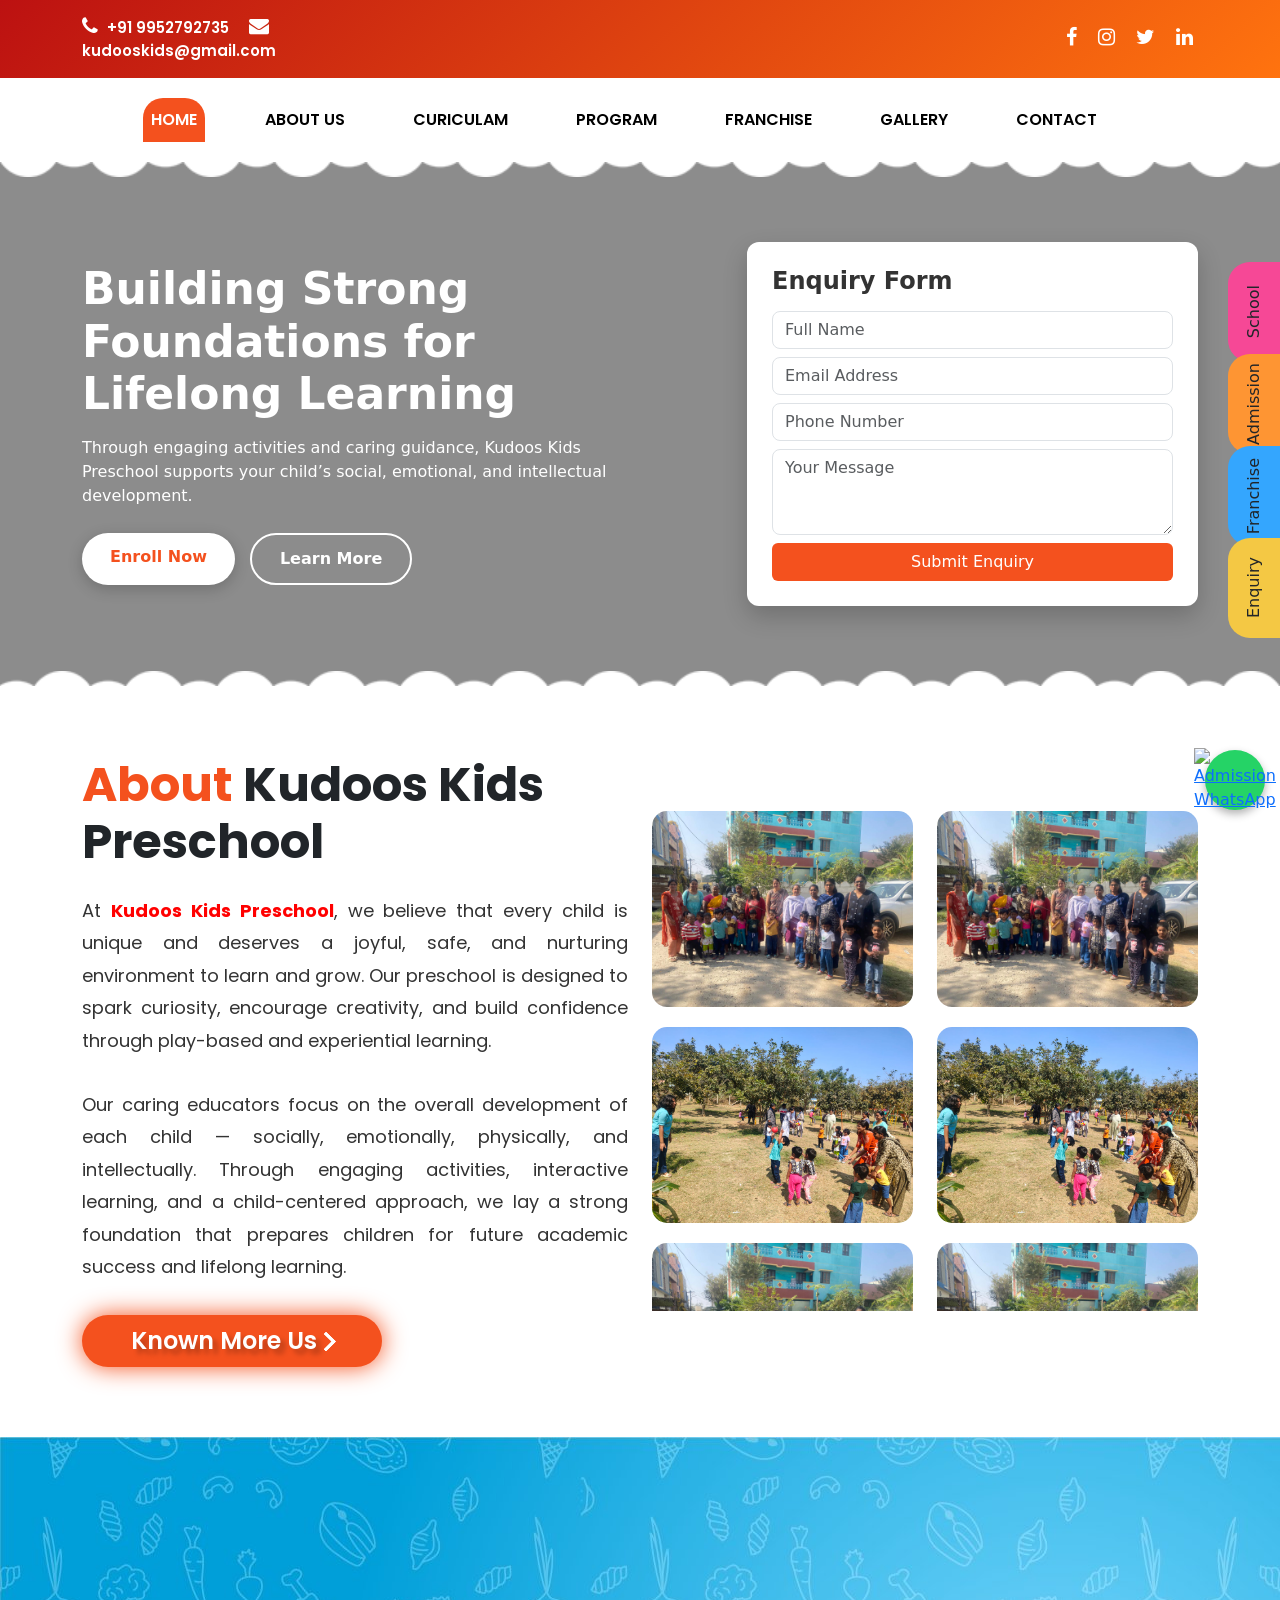
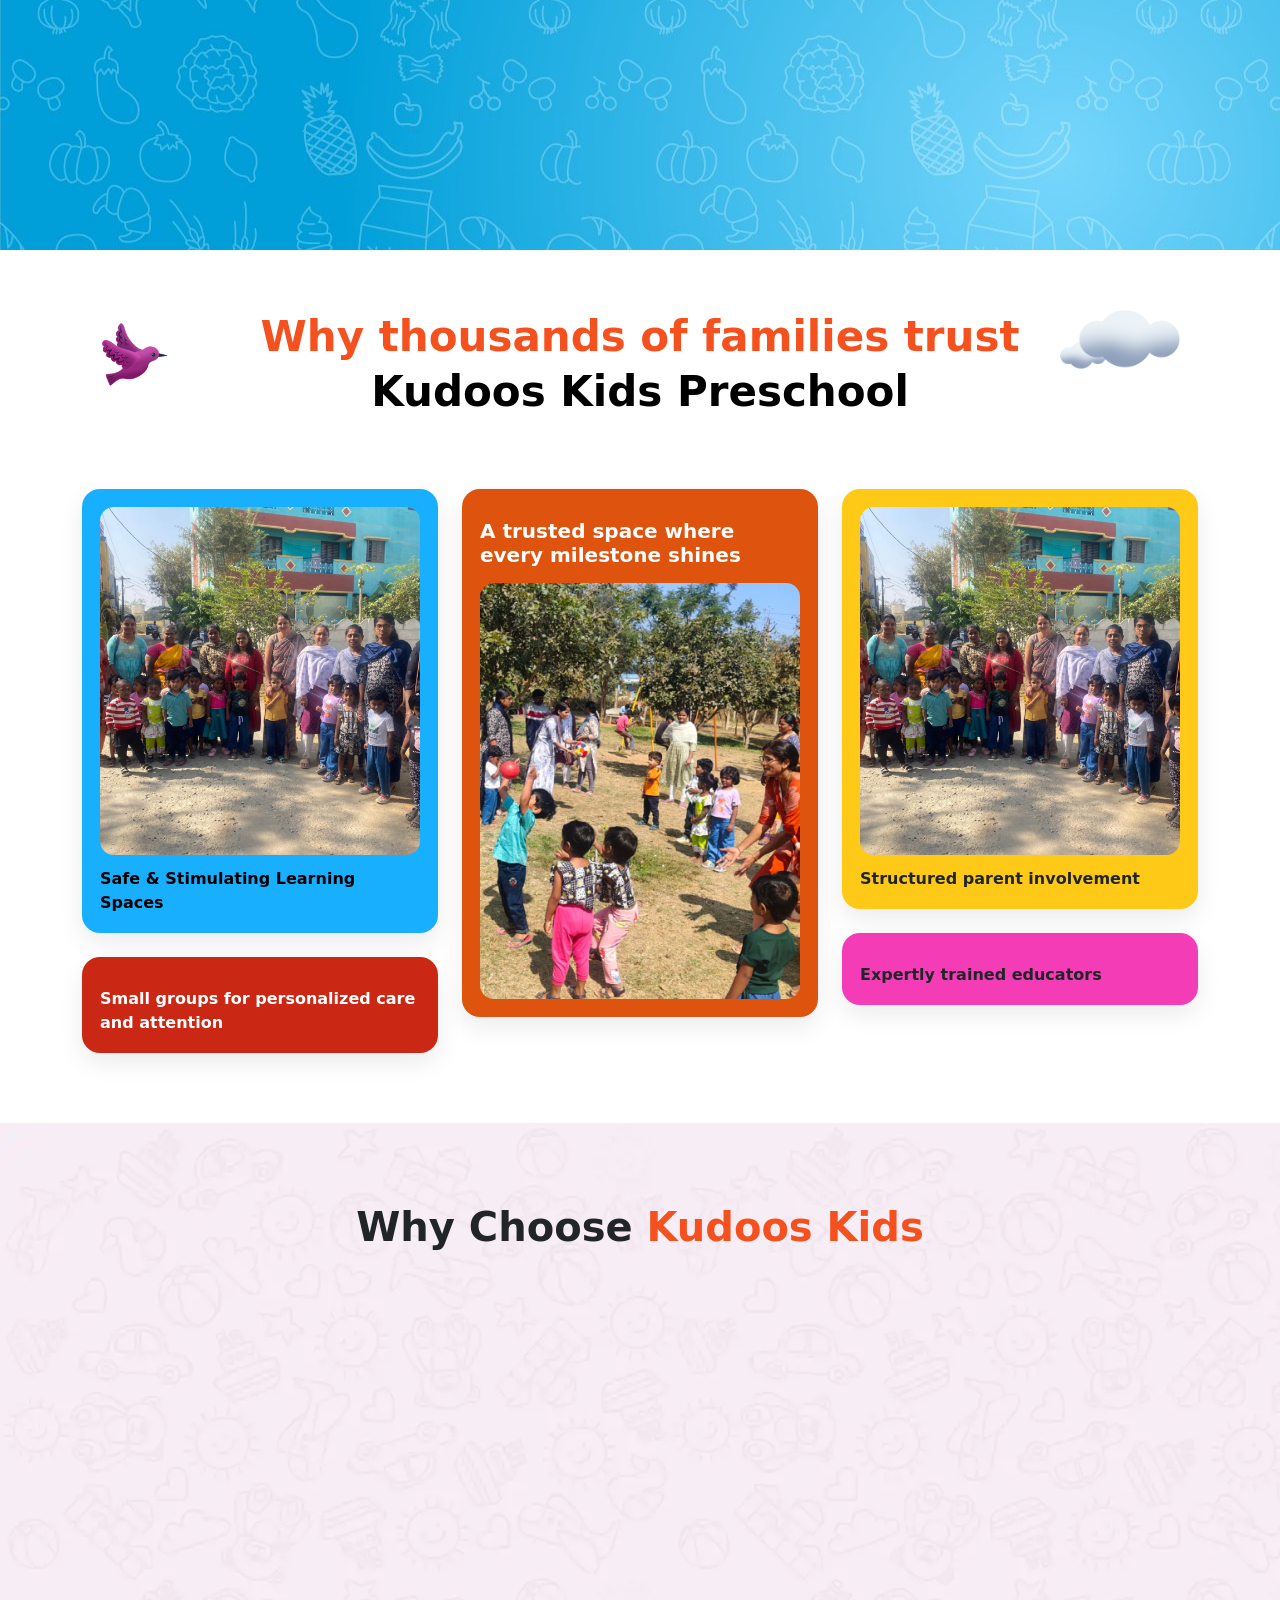
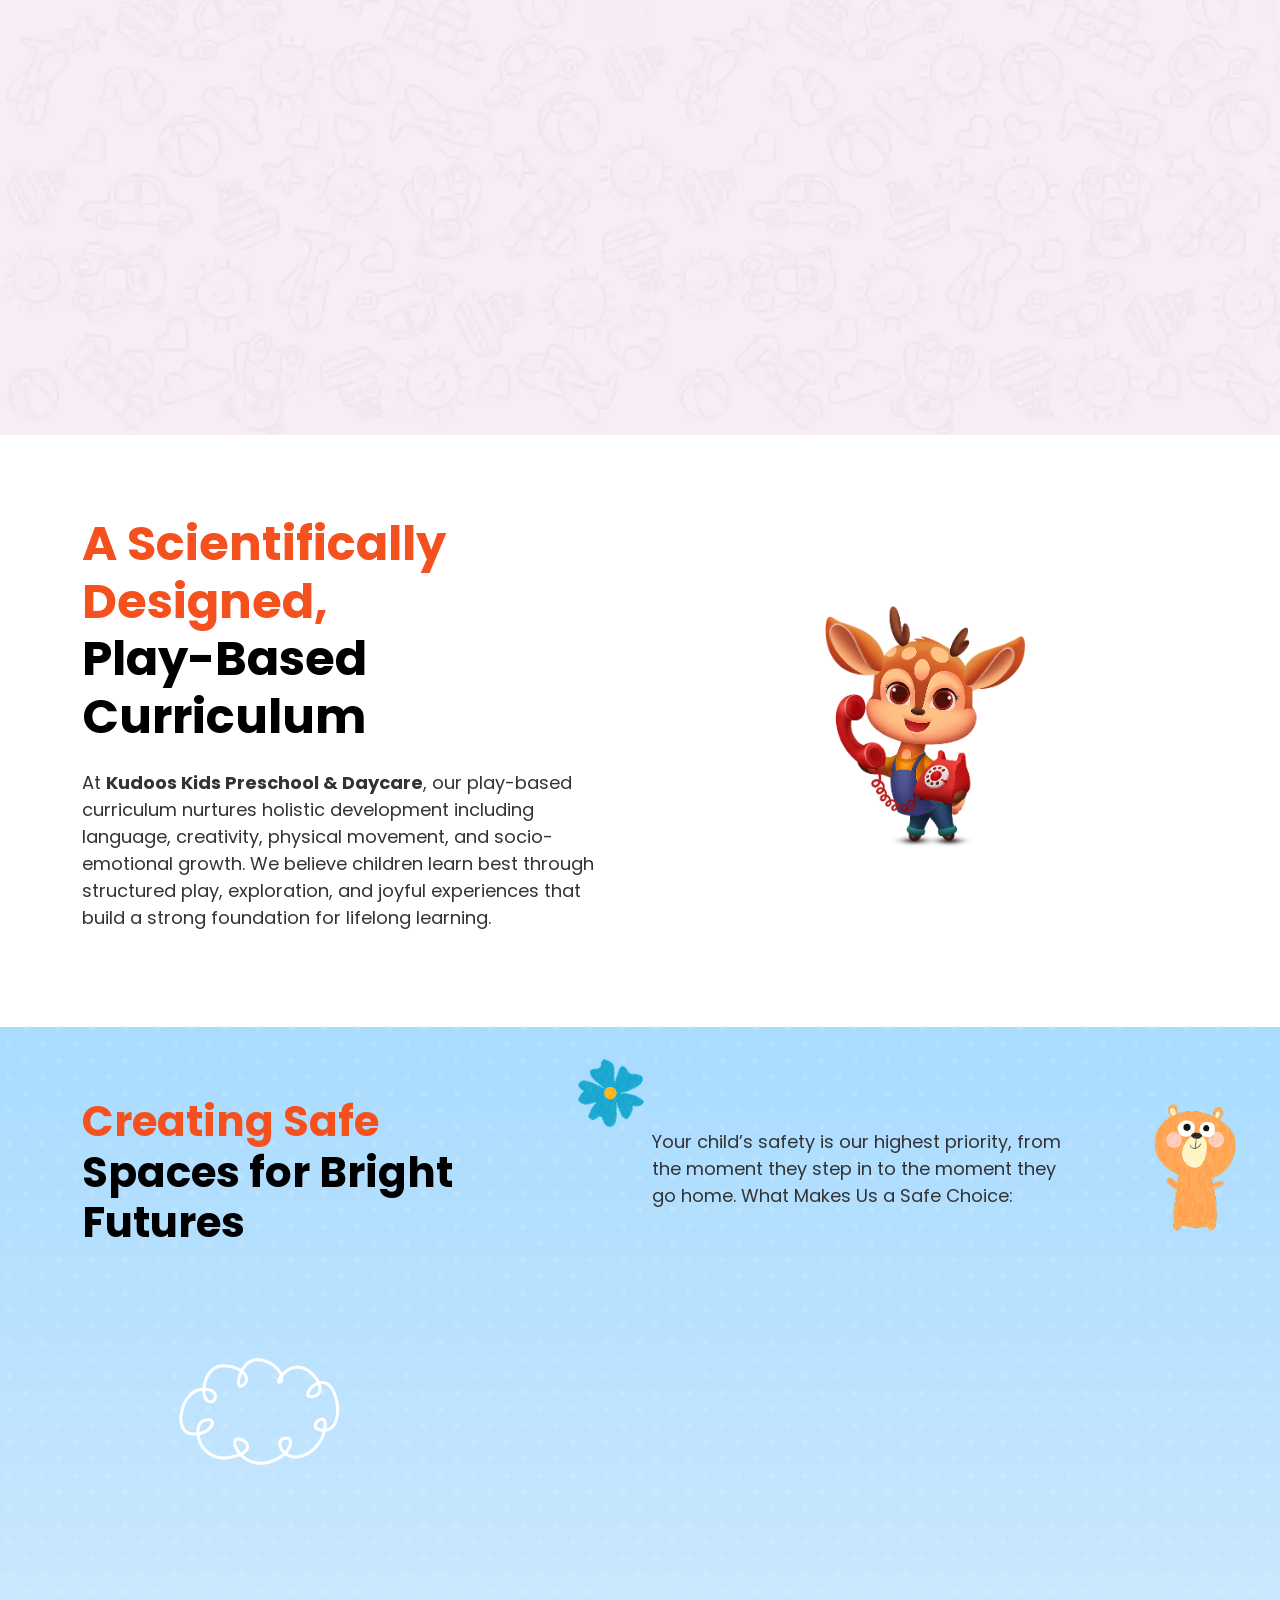
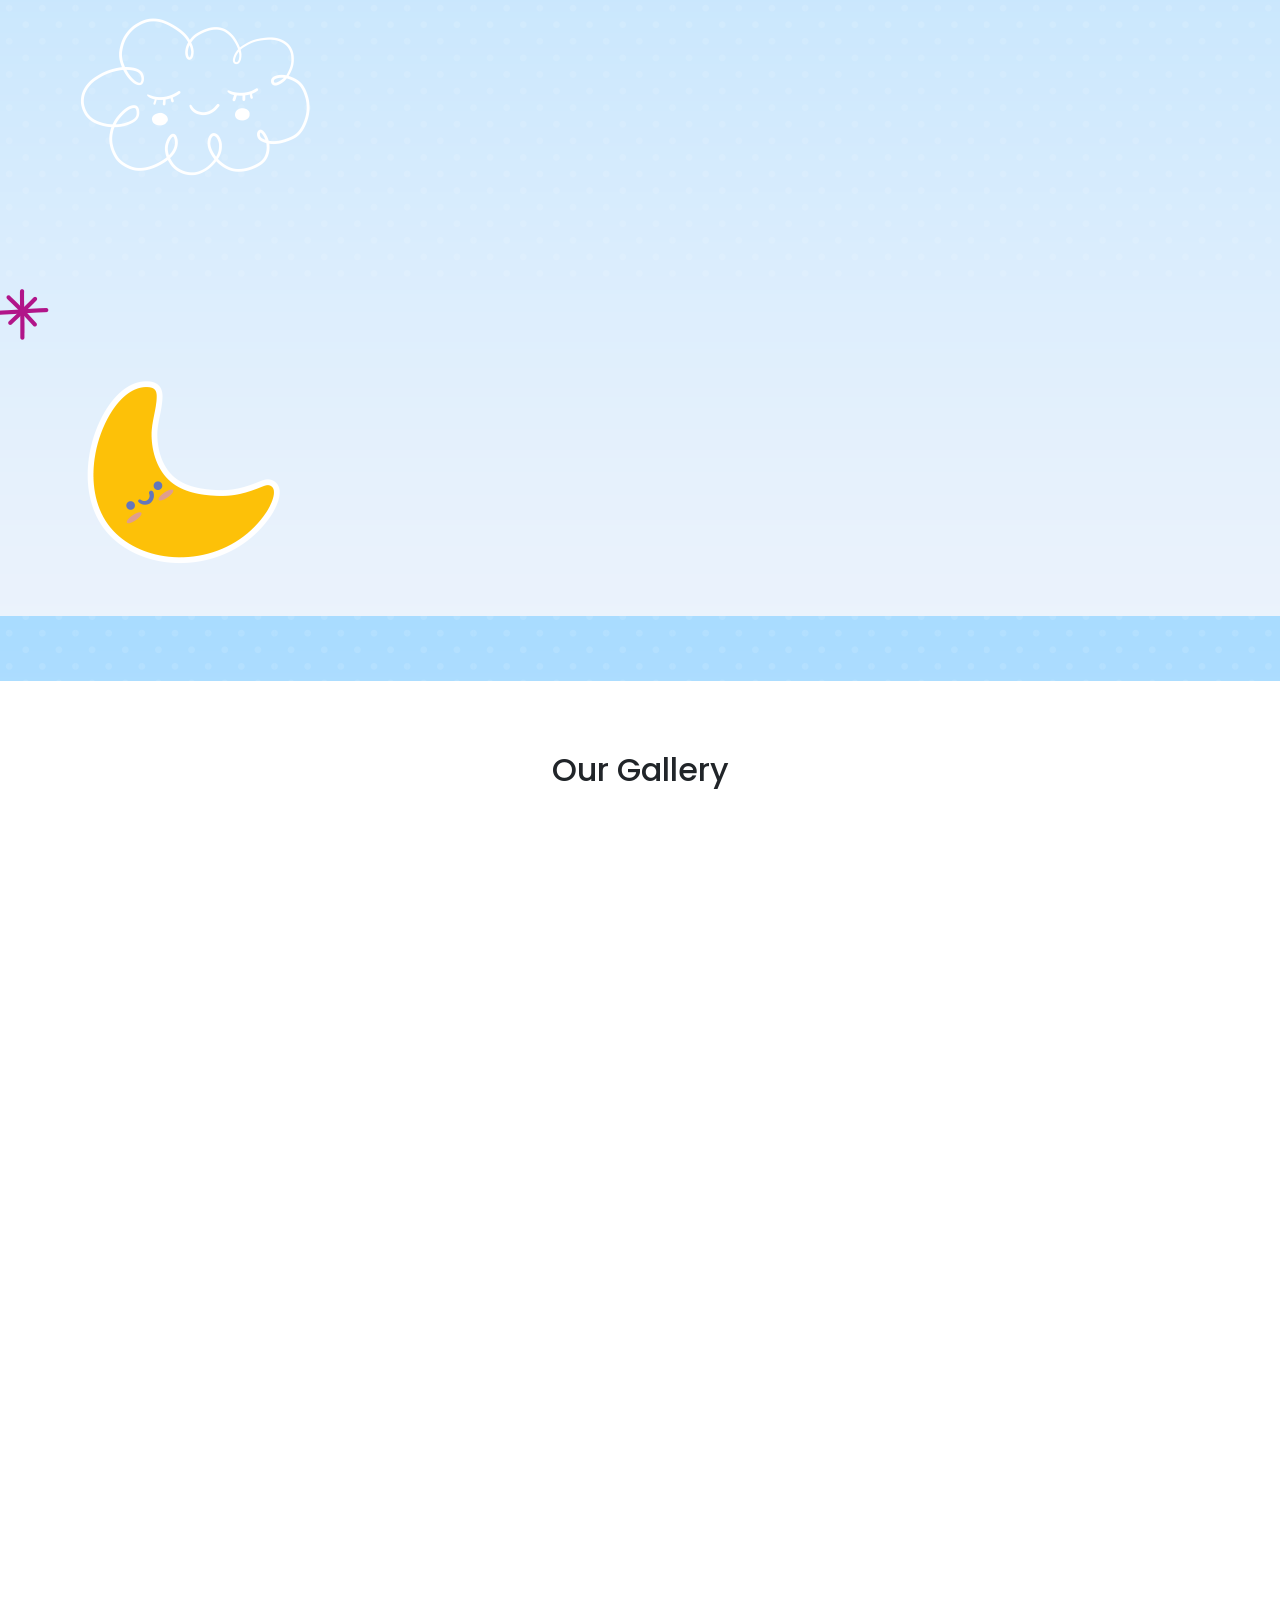
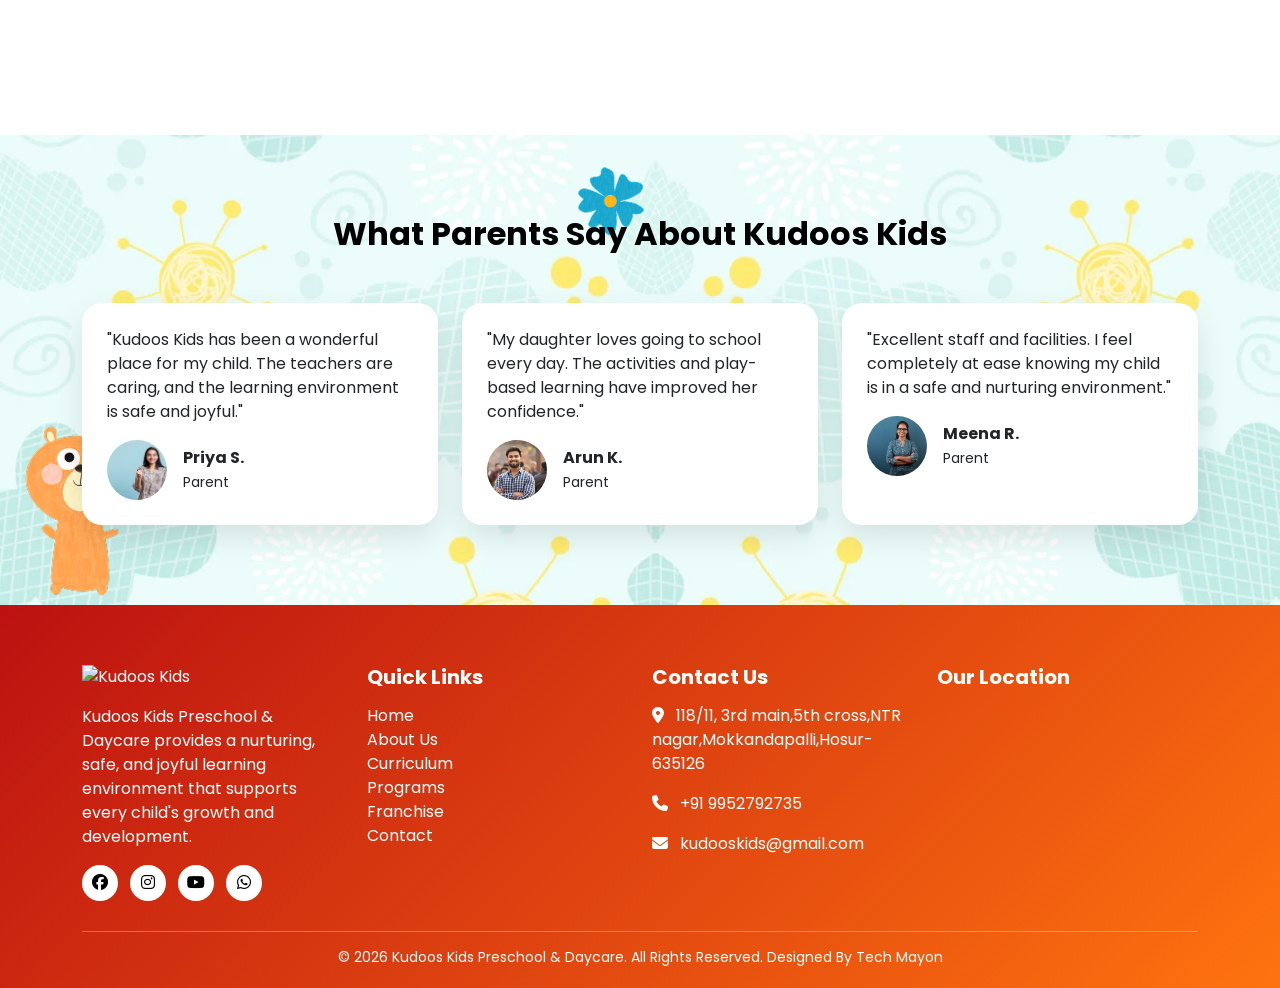
==== commit b5ef39e3: "add" ====
--- a/index.html
+++ b/index.html
@@ -3,7 +3,7 @@
 <head>
 <meta charset="UTF-8">
 <meta name="viewport" content="width=device-width, initial-scale=1.0">
-<title>Exact Header</title>
+<title>Home</title>
 
 <link href="https://cdn.jsdelivr.net/npm/bootstrap@5.3.2/dist/css/bootstrap.min.css" rel="stylesheet">
 <link href="https://cdnjs.cloudflare.com/ajax/libs/font-awesome/6.5.0/css/all.min.css" rel="stylesheet">
@@ -149,8 +149,8 @@
           </p>
 
           <div class="hero-buttons animate delay-2">
-            <a href="#" class="btn btn-primary hero-btn">Enroll Now</a>
-            <a href="#" class="btn btn-outline-light hero-btn-outline">Learn More</a>
+            <a href="contact.html" class="btn btn-primary hero-btn">Enroll Now</a>
+            <a href="about.html" class="btn btn-outline-light hero-btn-outline">Learn More</a>
         </div>
         </div>
       </div>
@@ -204,9 +204,9 @@
     success and lifelong learning.
   </p>
 
-  <div>
+  <div style="width: 300px;">
     <!-- From Uiverse.io by Li-Deheng --> 
-<button class="button">
+<a href="about.html" class="btn button">
   <span>Known More Us</span>
   <svg xmlns="http://www.w3.org/2000/svg" viewBox="0 0 66 43">
     <polygon
@@ -219,7 +219,7 @@
       points="0,4.46 4.53,0 26.42,21.5 4.53,43 0,38.54 17.36,21.5"
     ></polygon>
   </svg>
-</button>
+</a>
 
   </div>
 </div>
@@ -848,7 +848,7 @@
 
   <div class="kk-side-menu">
   <div class="kk-item kk-school">
-    <span><a href="" class="btn text-dark">School</a></span>
+    <span><a href="curiculam.html" class="btn text-dark">School</a></span>
     <div class="kk-hover-card">
       <i class="bi bi-building"></i>
       <p>School</p>
@@ -856,7 +856,7 @@
   </div>
 
   <div class="kk-item kk-admission">
-    <span><a href="" class="btn text-dark">Admission</a></span>
+    <span><a href="contact.html" class="btn text-dark">Admission</a></span>
     <div class="kk-hover-card">
       <i class="bi bi-file-earmark-text"></i>
       <p>Admission</p>
@@ -864,7 +864,7 @@
   </div>
 
   <div class="kk-item kk-franchises">
-    <span> <a href="" class="btn text-dark">Franchise</a></span>
+    <span> <a href="franchise.html" class="btn text-dark">Franchise</a></span>
     <div class="kk-hover-card">
       <i class="bi bi-people"></i>
       <p>Franchise </p>
@@ -872,10 +872,10 @@
   </div>
 
   <div class="kk-item kk-virtual">
-    <span> <a href="#" class="btn text-dark">Virtual</a></span>
+    <span> <a href="https://wa.me/919952792735?text=Hello%2C%20I%20would%20like%20to%20enquire%20about%20admission." class="btn text-dark">Enquiry</a></span>
     <div class="kk-hover-card">
       <i class="bi bi-globe"></i>
-      <p>Virtual Tour</p>
+      <p>Enquiry</p>
     </div>
   </div>
 </div>
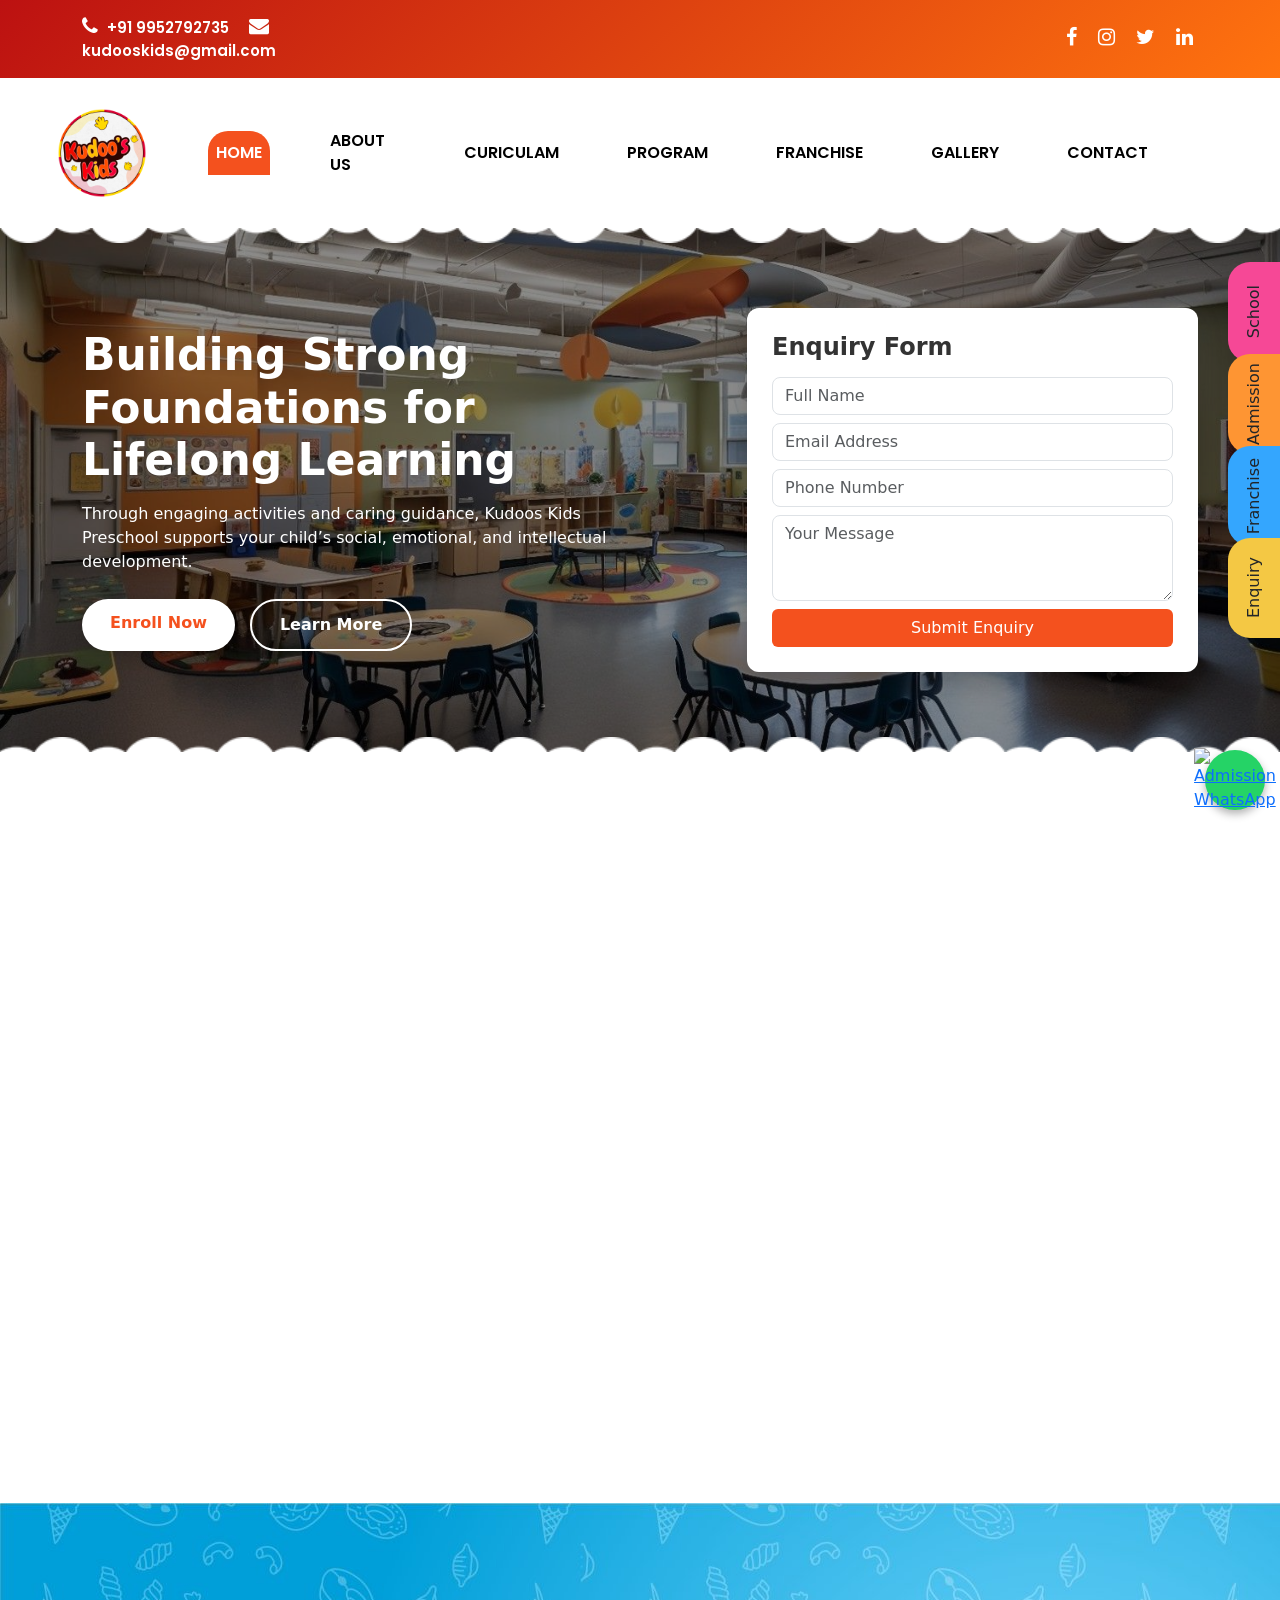
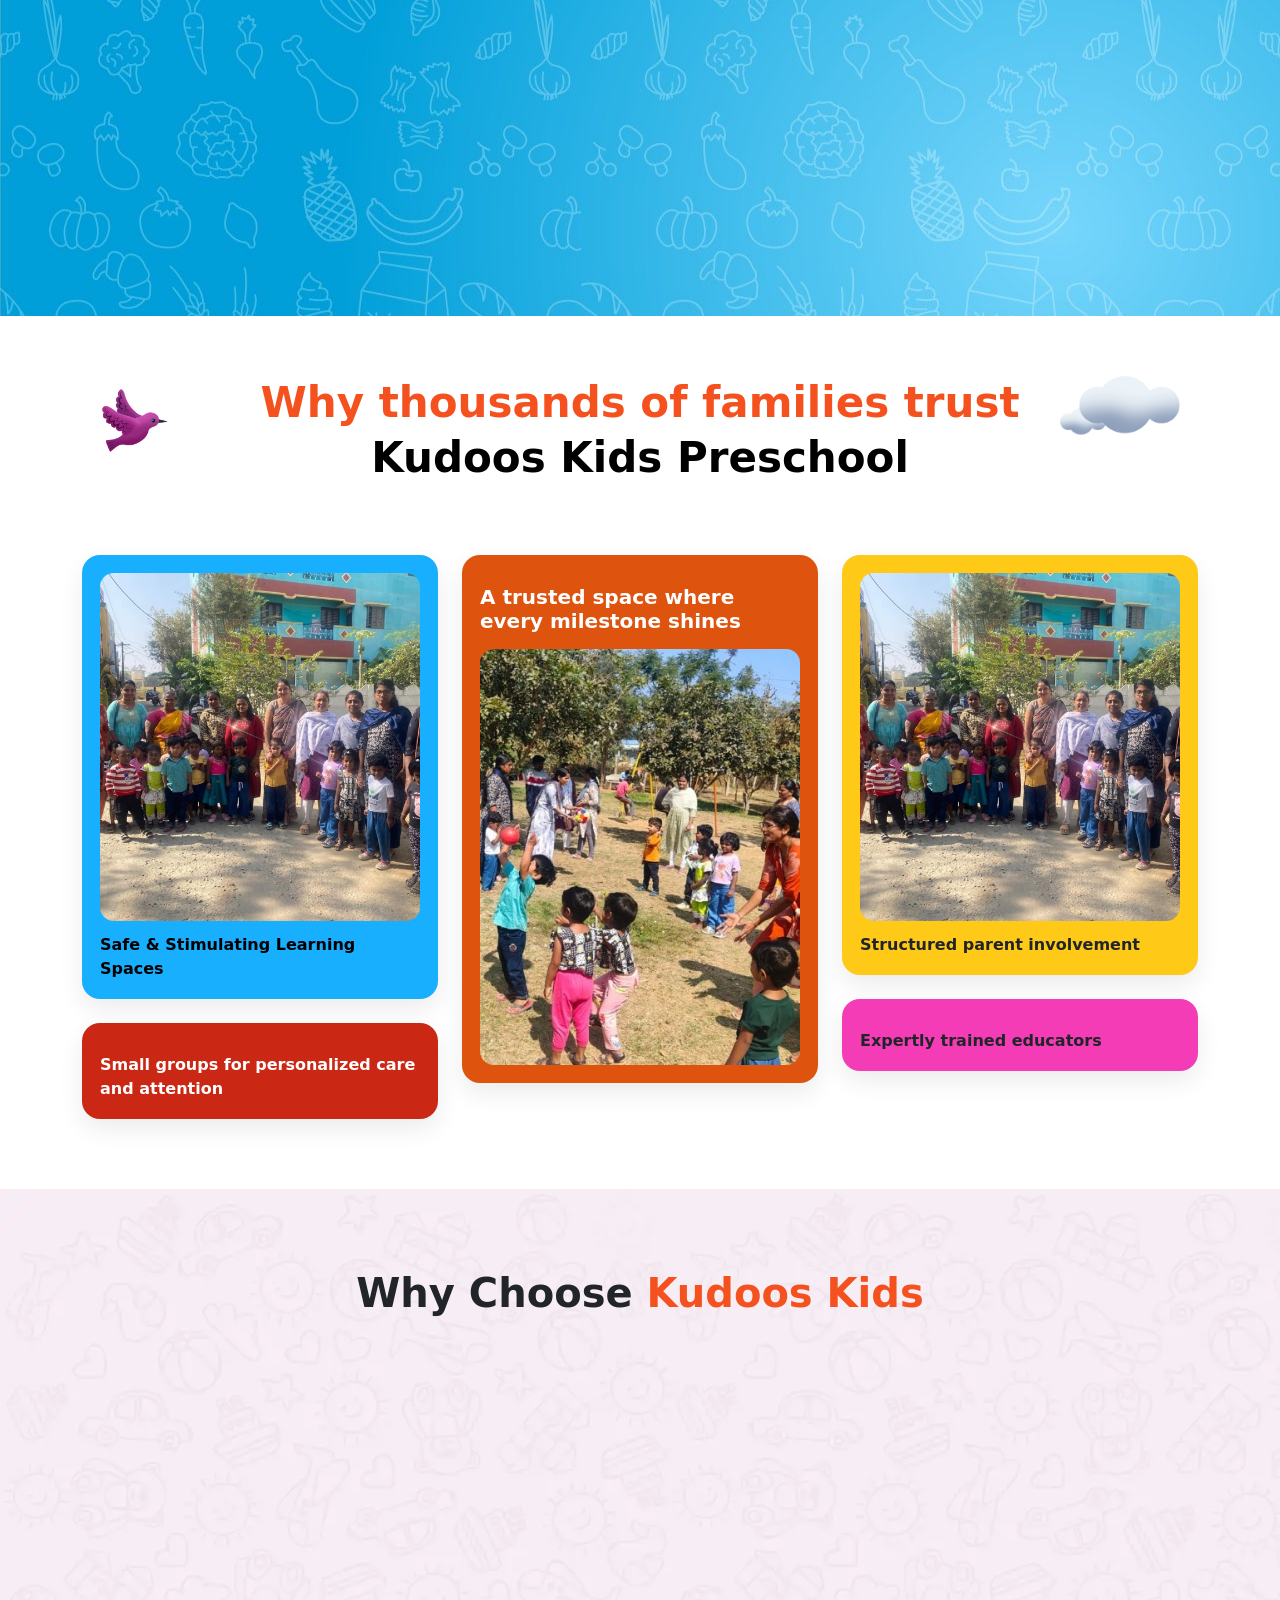
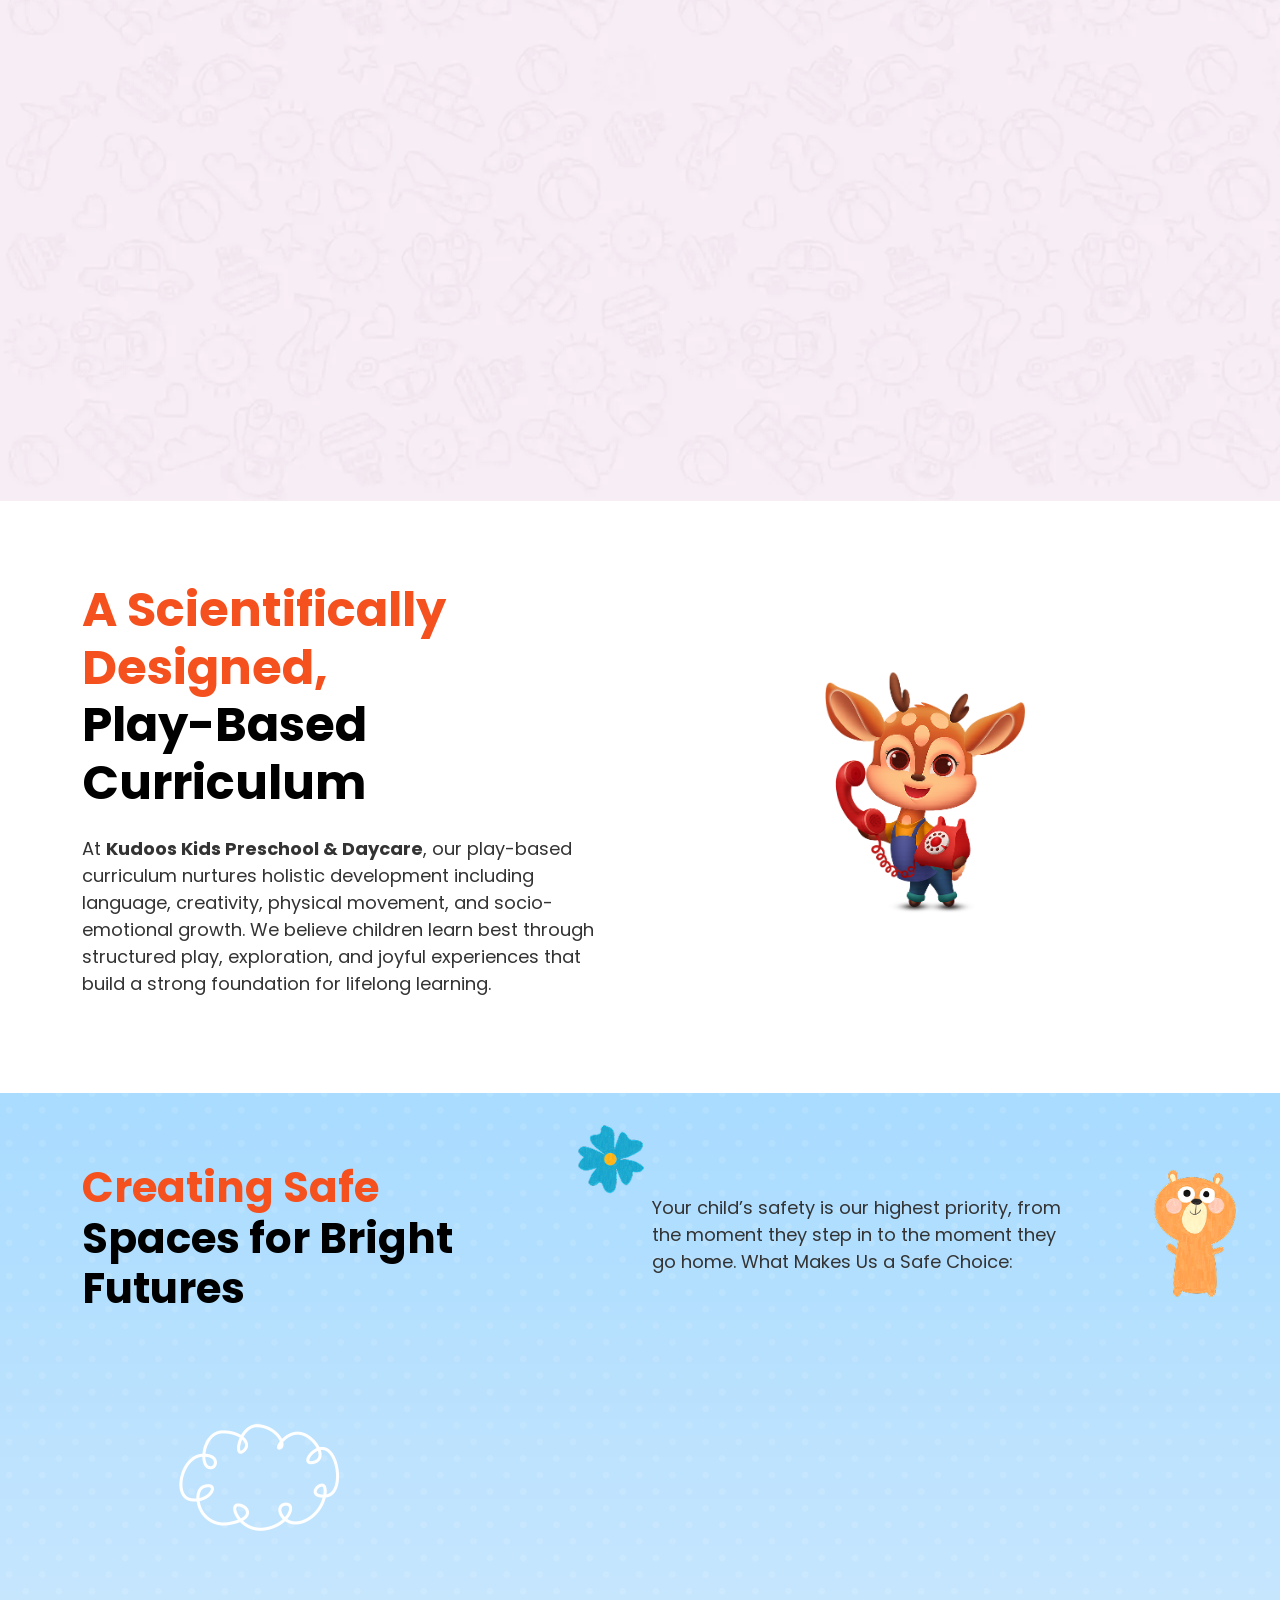
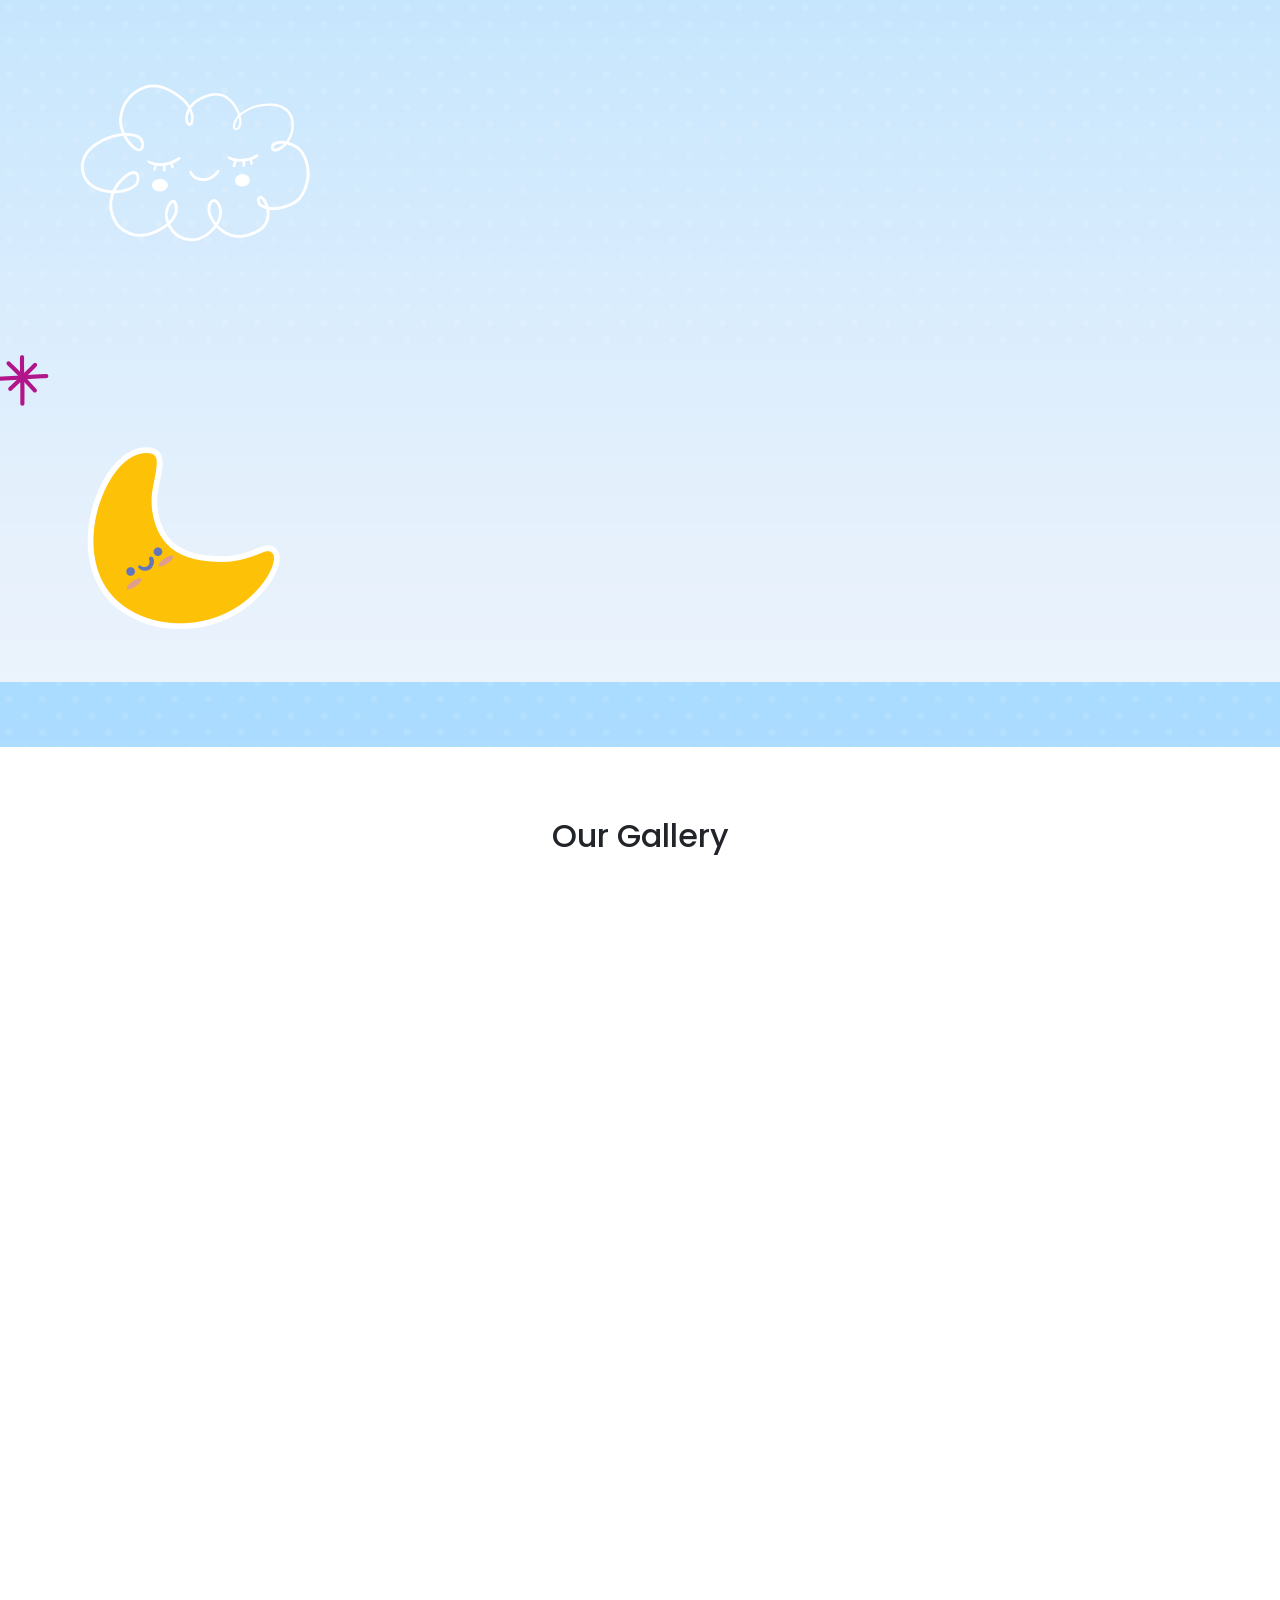
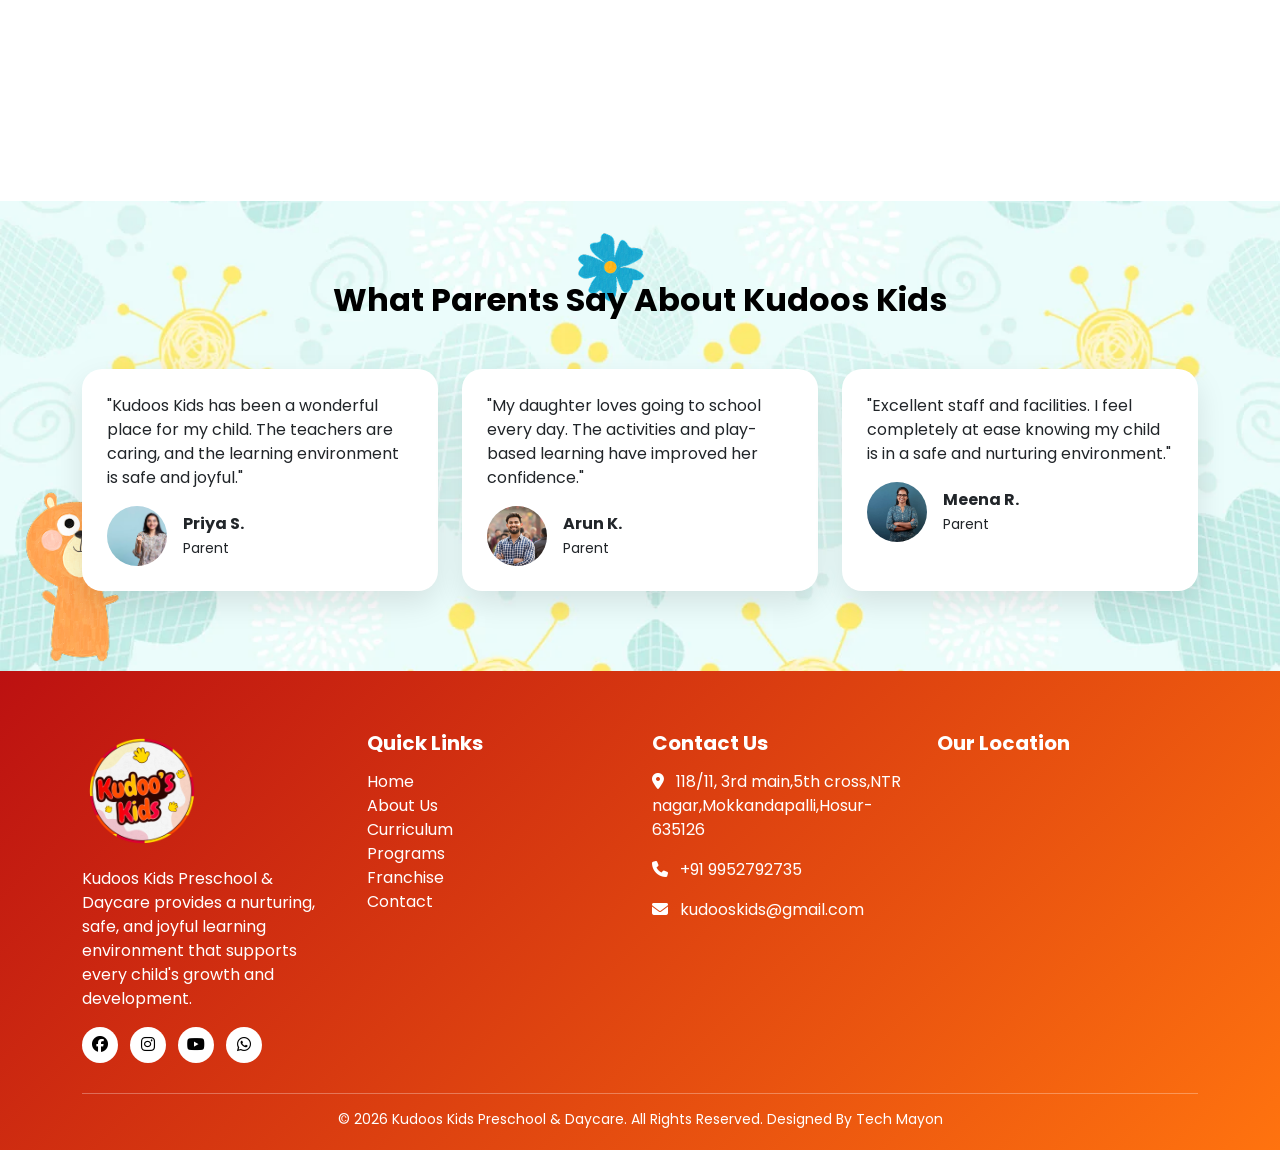
==== commit 1ada92ef: "add" ====
--- a/index.html
+++ b/index.html
@@ -50,7 +50,7 @@
       <!-- Center: Logo -->
       <div class="col-md-4 text-center mb-2 mb-md-0">
         <a href="#">
-          <!-- <img src="images/logo.png" alt="Logo" height="50"> -->
+          <!-- <img src="images/mainlogo.png" alt="Logo" height="50"> -->
         </a>
       </div>
 
@@ -67,10 +67,10 @@
 </div>
   <!-- Navbar -->
 <nav class="navbar navbar-expand-lg navbar-custom position-relative">
-  <div class="container-fluid">
+  <div class="container">
 
     <!-- Logo (Mobile Only) -->
-    <a class="navbar-brand d-lg-none" href="index.html">
+    <a class="navbar-brand " href="index.html">
       <img src="images/mainlogo.png" loading="lazy" alt="Logo" class="navbar-logo">
     </a>
 
@@ -337,7 +337,7 @@
       <!-- LEFT COLUMN -->
       <div class="col-lg-4">
         <div class="feature-card bg-blue">
-          <img src="images/side.png" class="feature-img" alt="">
+          <img src="images/sid.jpeg" class="feature-img" alt="">
           <div class="feature-title">Safe & Stimulating Learning Spaces</div>
         </div>
 
@@ -354,7 +354,7 @@
           <h5 class="feature-title mb-3">
             A trusted space where every milestone shines
           </h5>
-          <img src="images/center.png" class="feature-img" alt="">
+          <img src="images/cente.jpeg" class="feature-img" alt="">
         </div>
       </div>
 
@@ -363,7 +363,7 @@
         
 
         <div class="feature-card bg-yellow">
-          <img src="images/side.png" class="feature-img" alt="">
+          <img src="images/sid.jpeg" class="feature-img" alt="">
           <div class="feature-title">Structured parent involvement</div>
         </div>
 
@@ -587,7 +587,7 @@
 
       <div class="col-lg-4" data-aos="flip-down">
         <div class="safety-card bg-peach">
-          <img src="images/classroom-with-colorful-wall-with-planet-theme-it.jpg" class="safety-img" alt="">
+          <img src="images/pick.jpg" class="safety-img" alt="">
           <h5>Pick And Drop</h5>
           <p>Real-time monitoring ensures transparency and peace of mind for parents.</p>
         </div>
@@ -644,7 +644,7 @@
       <!-- Image 3 -->
       <div class="col-lg-4 col-md-6" data-aos="flip-right">
         <div class="gallery-item">
-          <img src="images/galone.jpeg" class="gallery-img" alt="">
+          <img src="images/galfive.jpeg" class="gallery-img" alt="">
           <div class="gallery-overlay">Kudoos Kids</div>
         </div>
       </div>
@@ -652,7 +652,7 @@
       <!-- Image 4 -->
       <div class="col-lg-4 col-md-6" data-aos="flip-right">
         <div class="gallery-item">
-          <img src="images/galtwo.jpeg" class="gallery-img" alt="">
+          <img src="images/galsix.jpeg" class="gallery-img" alt="">
           <div class="gallery-overlay">Kudoos Kids</div>
         </div>
       </div>
@@ -660,7 +660,7 @@
       <!-- Image 5 -->
       <div class="col-lg-4 col-md-6" data-aos="flip-right">
         <div class="gallery-item">
-          <img src="images/galone.jpeg" class="gallery-img" alt="">
+          <img src="images/galfifteen.jpeg" class="gallery-img" alt="">
           <div class="gallery-overlay">Kudoos Kids</div>
         </div>
       </div>
@@ -668,7 +668,7 @@
       <!-- Image 6 -->
       <div class="col-lg-4 col-md-6" data-aos="flip-right">
         <div class="gallery-item">
-          <img src="images/galone.jpeg" class="gallery-img" alt="">
+          <img src="images/galeight.jpeg" class="gallery-img" alt="">
           <div class="gallery-overlay">Kudoos Kids</div>
         </div>
       </div>
@@ -676,7 +676,7 @@
       <!-- Image 7 -->
       <div class="col-lg-4 col-md-6" data-aos="flip-right">
         <div class="gallery-item">
-          <img src="images/galone.jpeg" class="gallery-img" alt="">
+          <img src="images/galnine.jpeg" class="gallery-img" alt="">
           <div class="gallery-overlay">Kudoos Kids</div>
         </div>
       </div>
@@ -684,7 +684,7 @@
       <!-- Image 8 -->
       <div class="col-lg-4 col-md-6" data-aos="flip-right">
         <div class="gallery-item">
-          <img src="images/galtwo.jpeg" class="gallery-img" alt="">
+          <img src="images/galten.jpeg" class="gallery-img" alt="">
           <div class="gallery-overlay">Kudoos Kids</div>
         </div>
       </div>
@@ -692,7 +692,7 @@
       <!-- Image 9 -->
       <div class="col-lg-4 col-md-6" data-aos="flip-right">
         <div class="gallery-item">
-          <img src="images/galone.jpeg" class="gallery-img" alt="">
+          <img src="images/galthirteen.jpeg" class="gallery-img" alt="">
           <div class="gallery-overlay">Kudoos Kids</div>
         </div>
       </div>
@@ -780,7 +780,7 @@
 
       <!-- Logo & Caption -->
       <div class="col-lg-3 col-md-6">
-        <img src="images/logo.png" class="footer-logo mb-3" alt="Kudoos Kids">
+        <img src="images/mainlogo.png" class="footer-logo mb-3" alt="Kudoos Kids">
         <p>
           Kudoos Kids Preschool & Daycare provides a nurturing, safe, and joyful
           learning environment that supports every child's growth and development.
--- a/style.css
+++ b/style.css
@@ -9,7 +9,7 @@
       padding: 20px;
     }
     .navbar-logo {
-      max-height: 60px;
+      max-height: 100px;
     }
     .nav-link {
       font-weight: 700;
@@ -231,7 +231,7 @@
 /* HERO SECTION */
 .hero-banner {
   position: relative;
-  background: url('images/classroom-with-colorful-wall-with-planet-theme-it.jpg') center/cover no-repeat;
+  background: url('images/homeban.jpg') center/cover no-repeat;
   padding: 80px 0;
   overflow: hidden;
 }
@@ -840,7 +840,7 @@
 }
 
 .footer-logo{
-  width:140px;
+  width:120px;
 }
 
 .footer-title{
@@ -970,7 +970,7 @@
 
 .hero-banners {
   position: relative;
-  background: url('images/close-up-boy-playing-with-legos.jpg') center/cover no-repeat;
+  background: url('images/banner.jpg') center/cover no-repeat;
   padding: 80px 0;
   overflow: hidden;
   height: 300px;
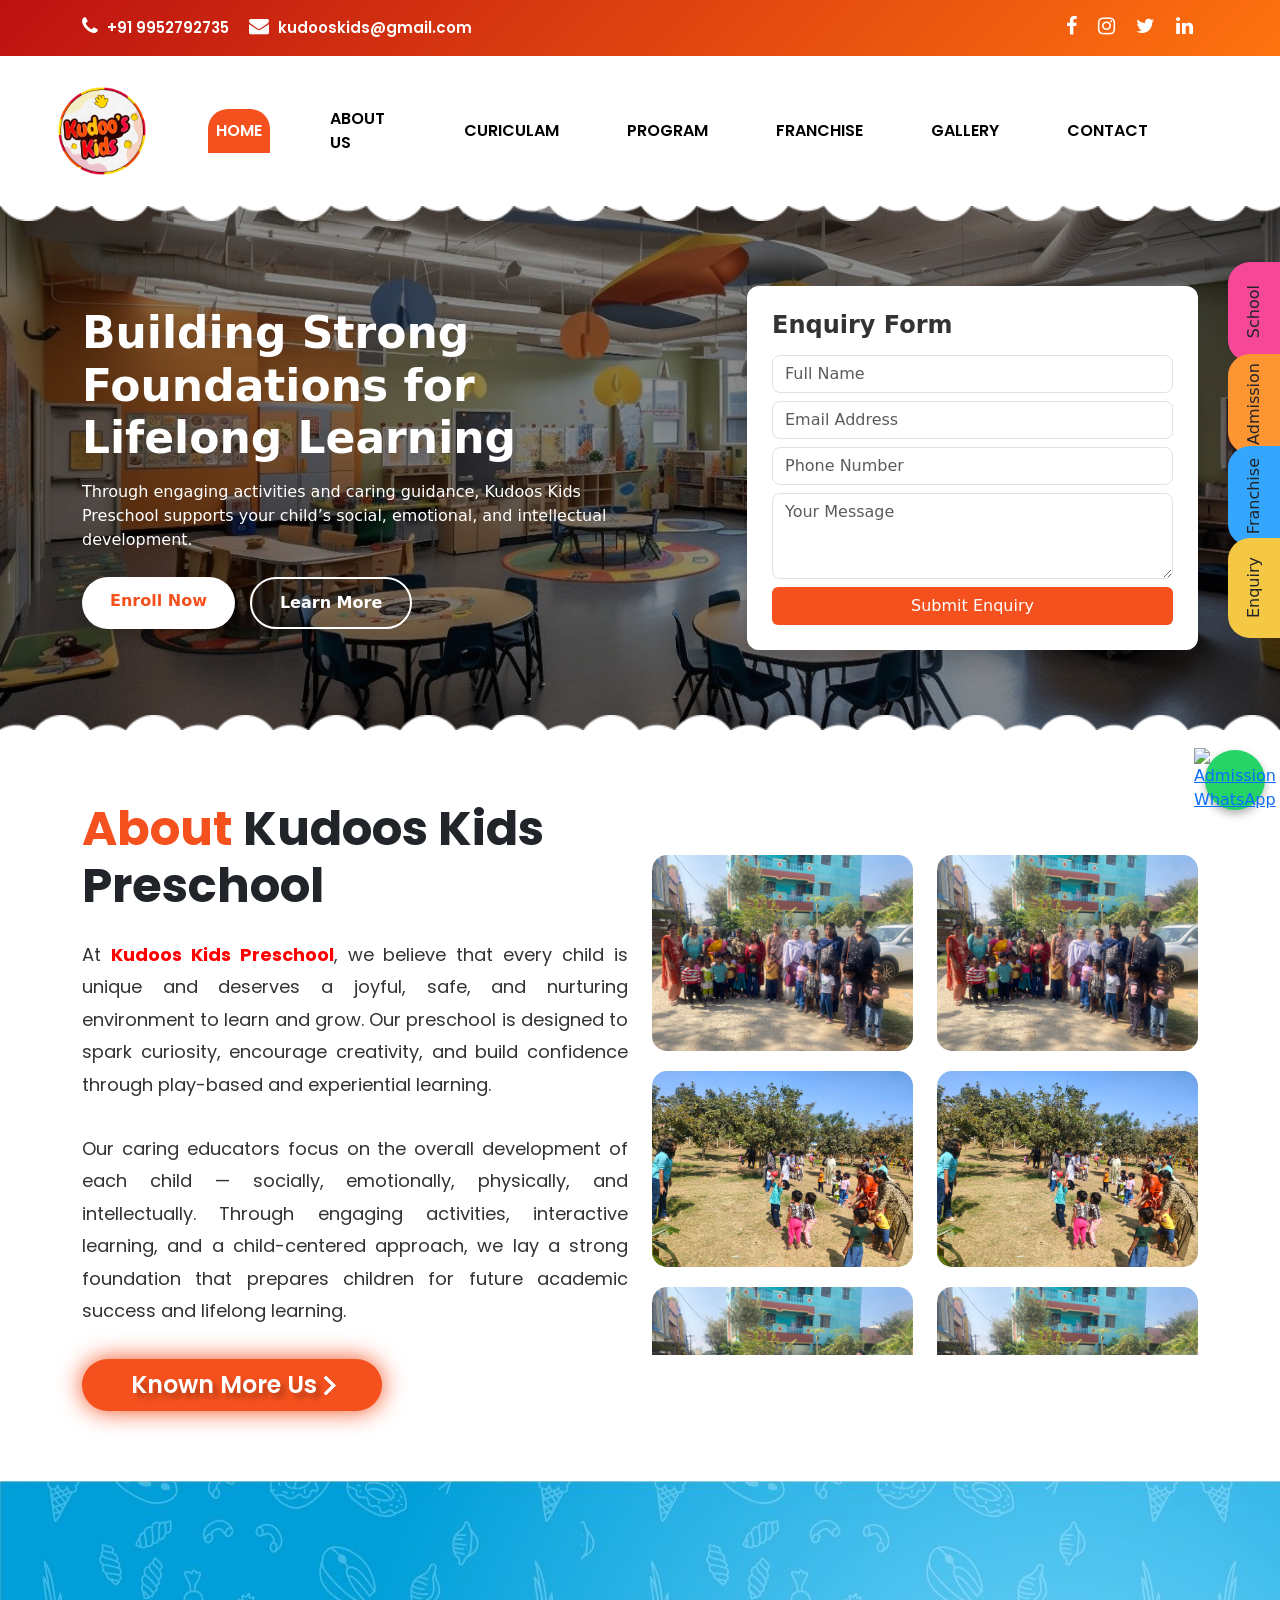
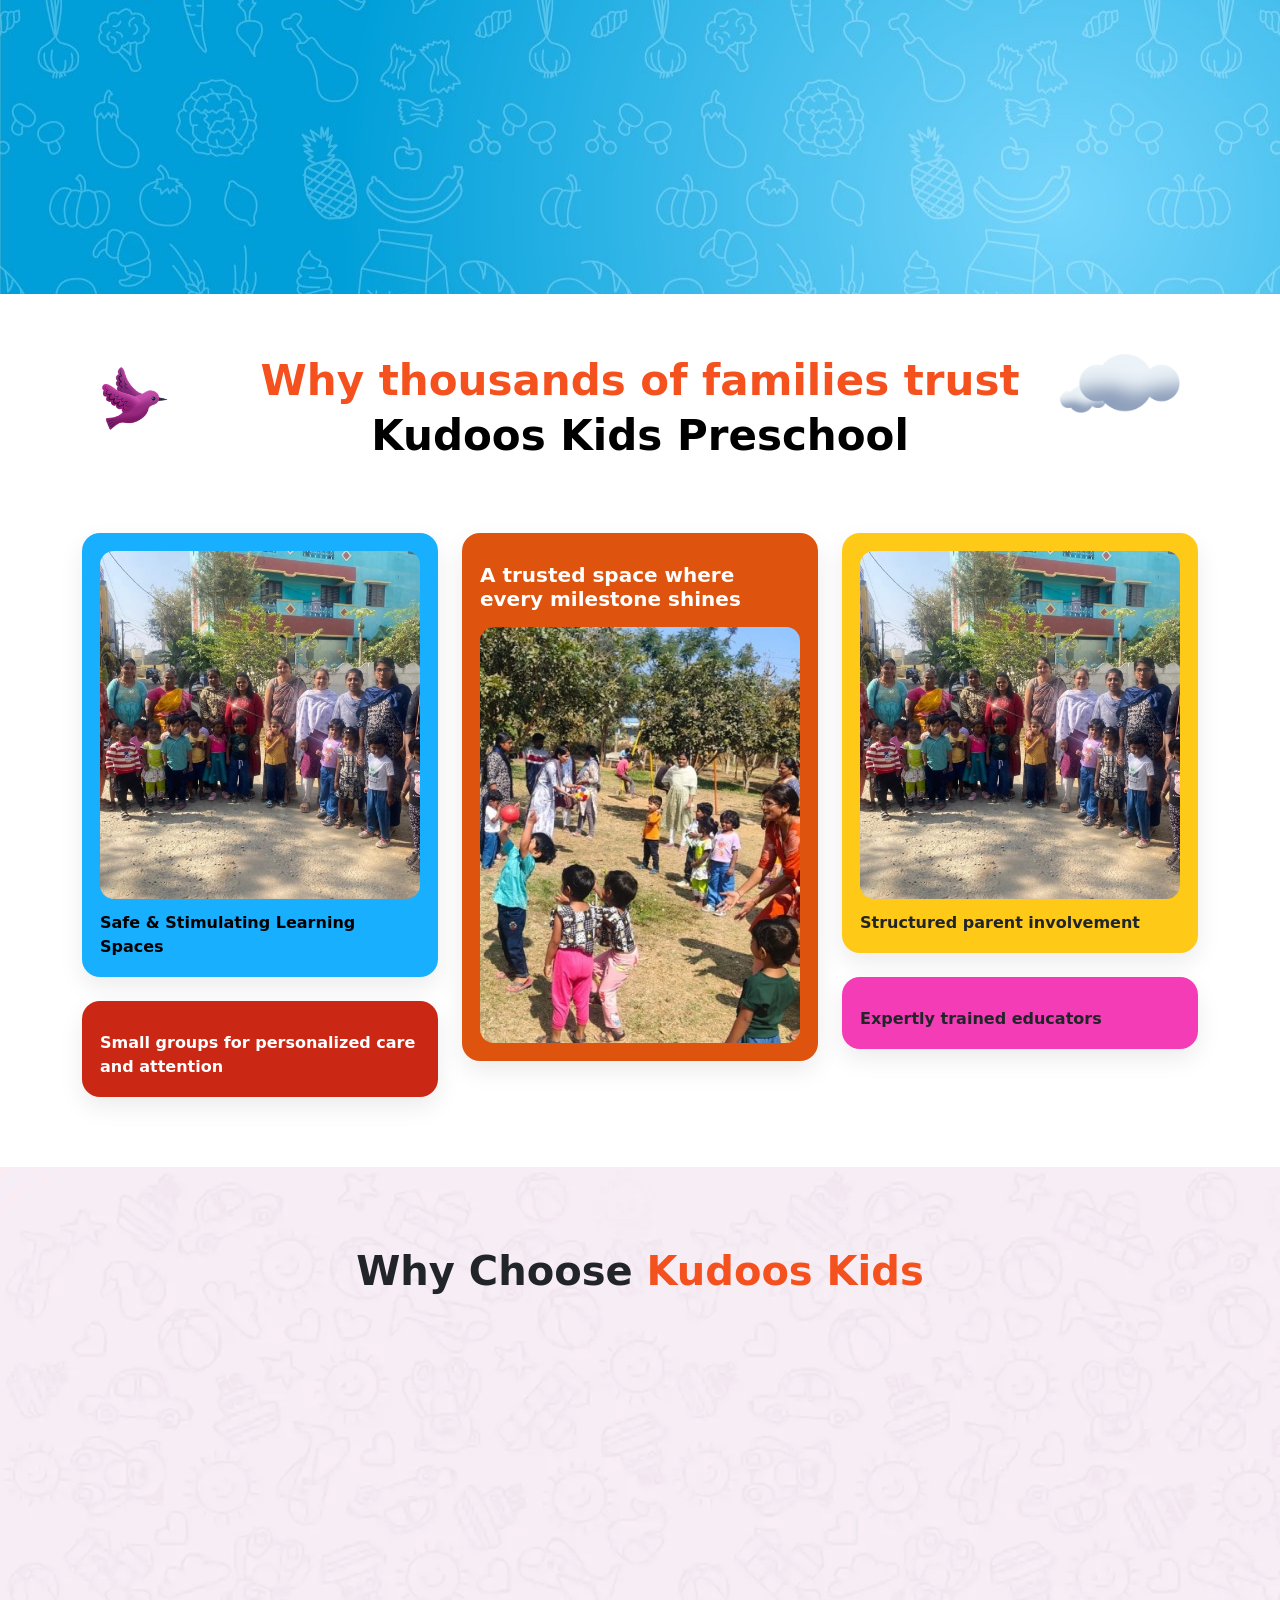
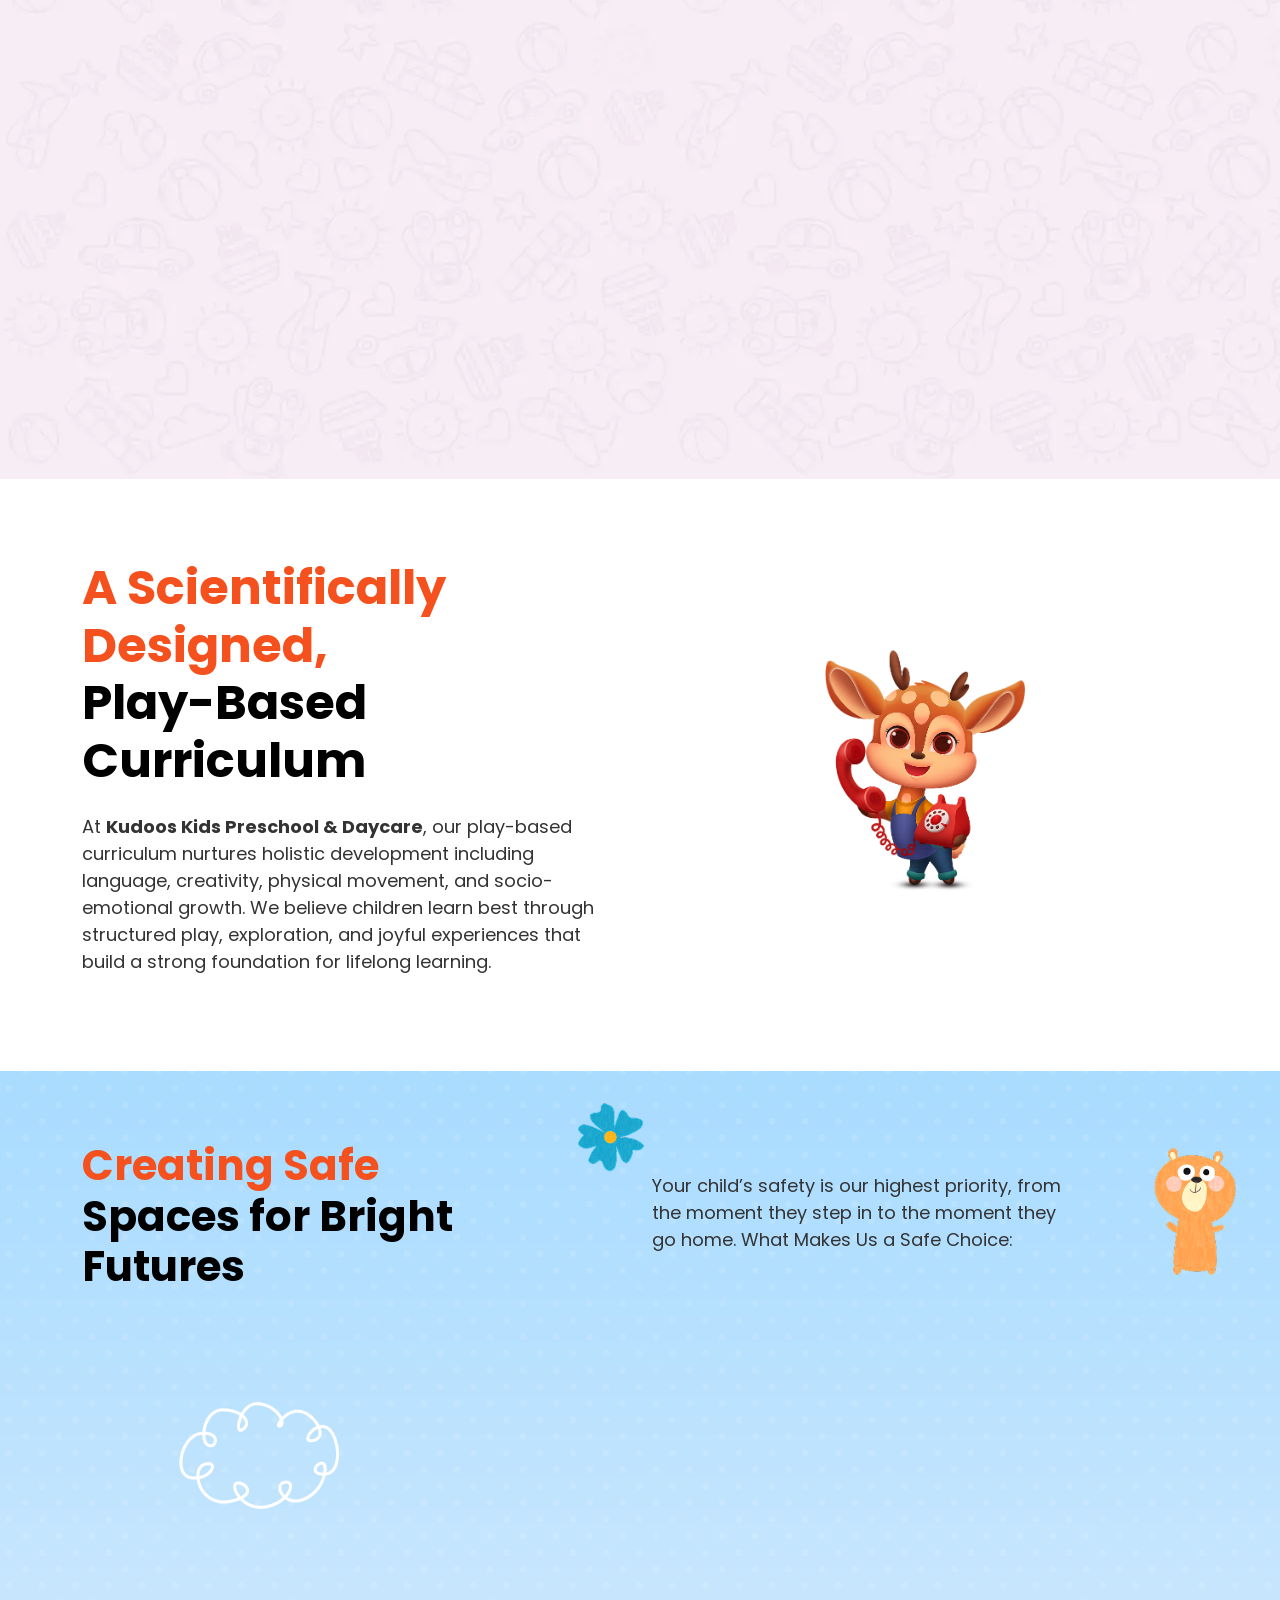
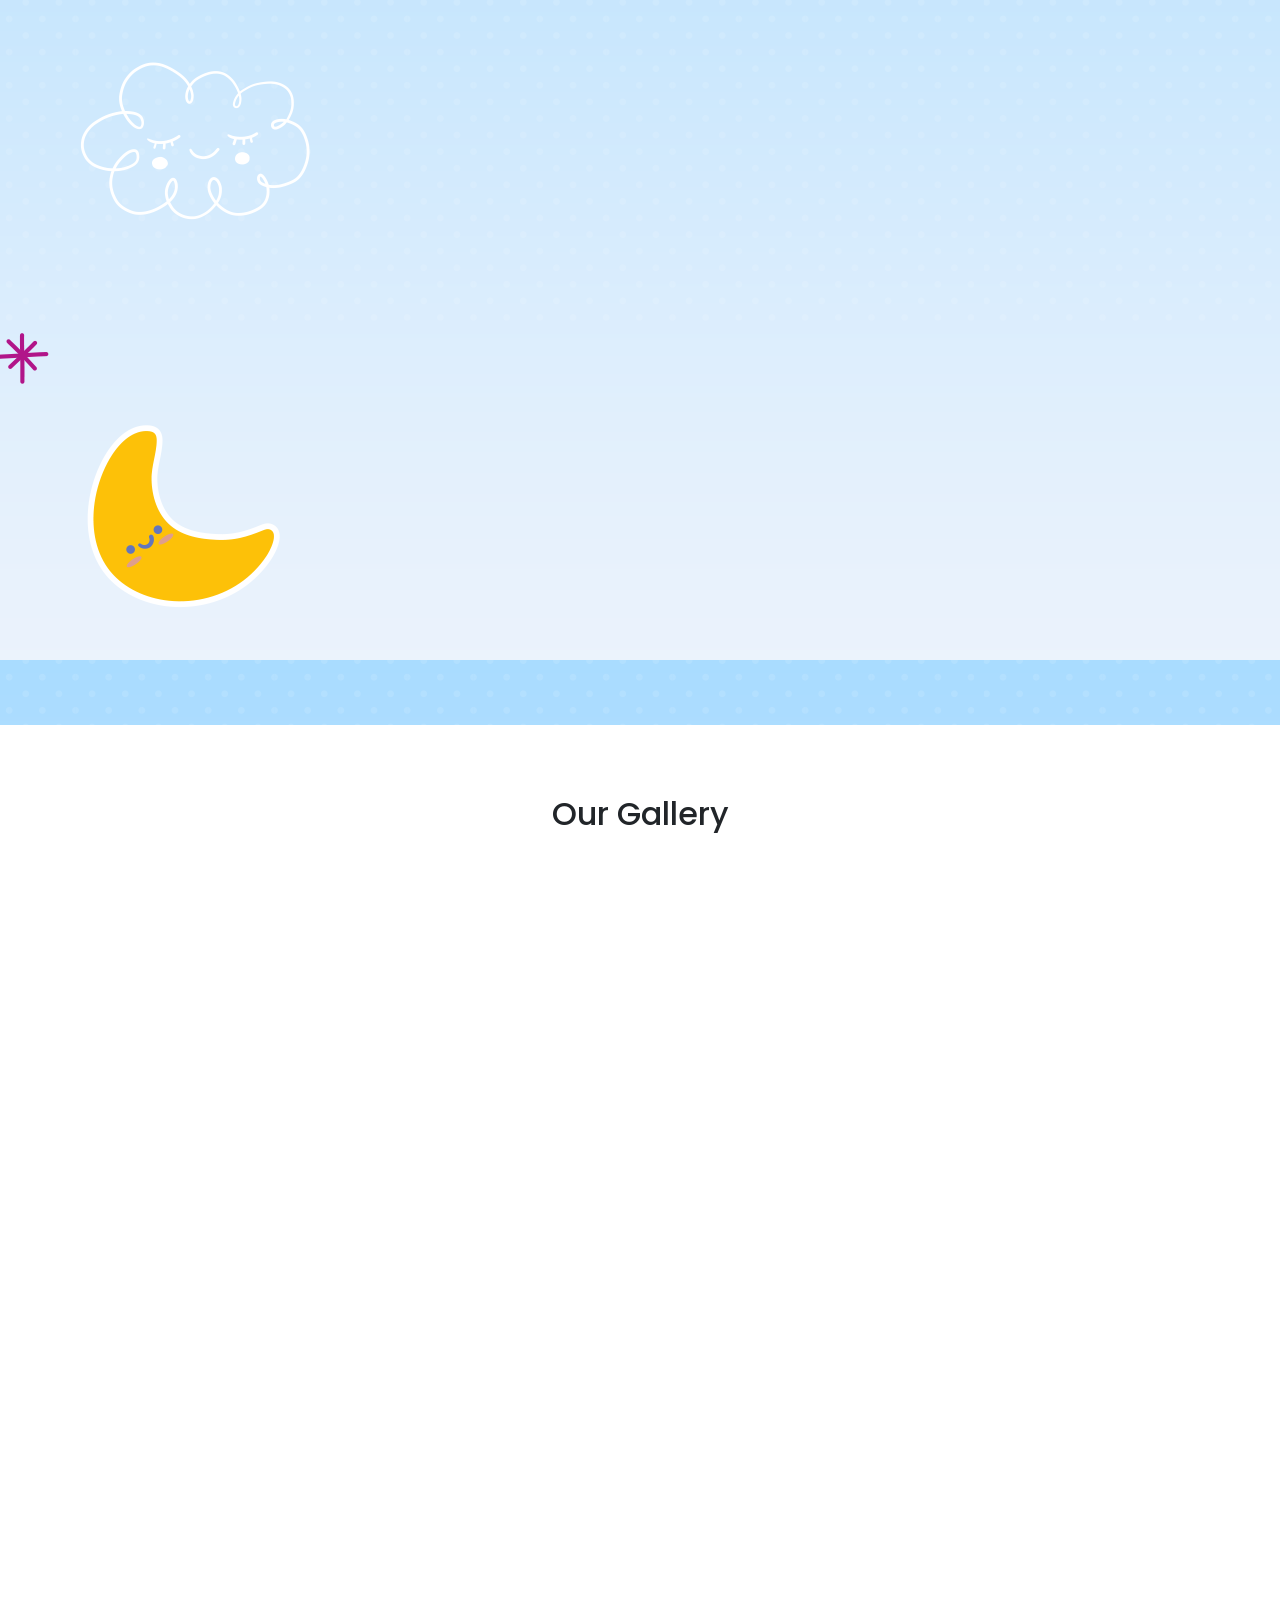
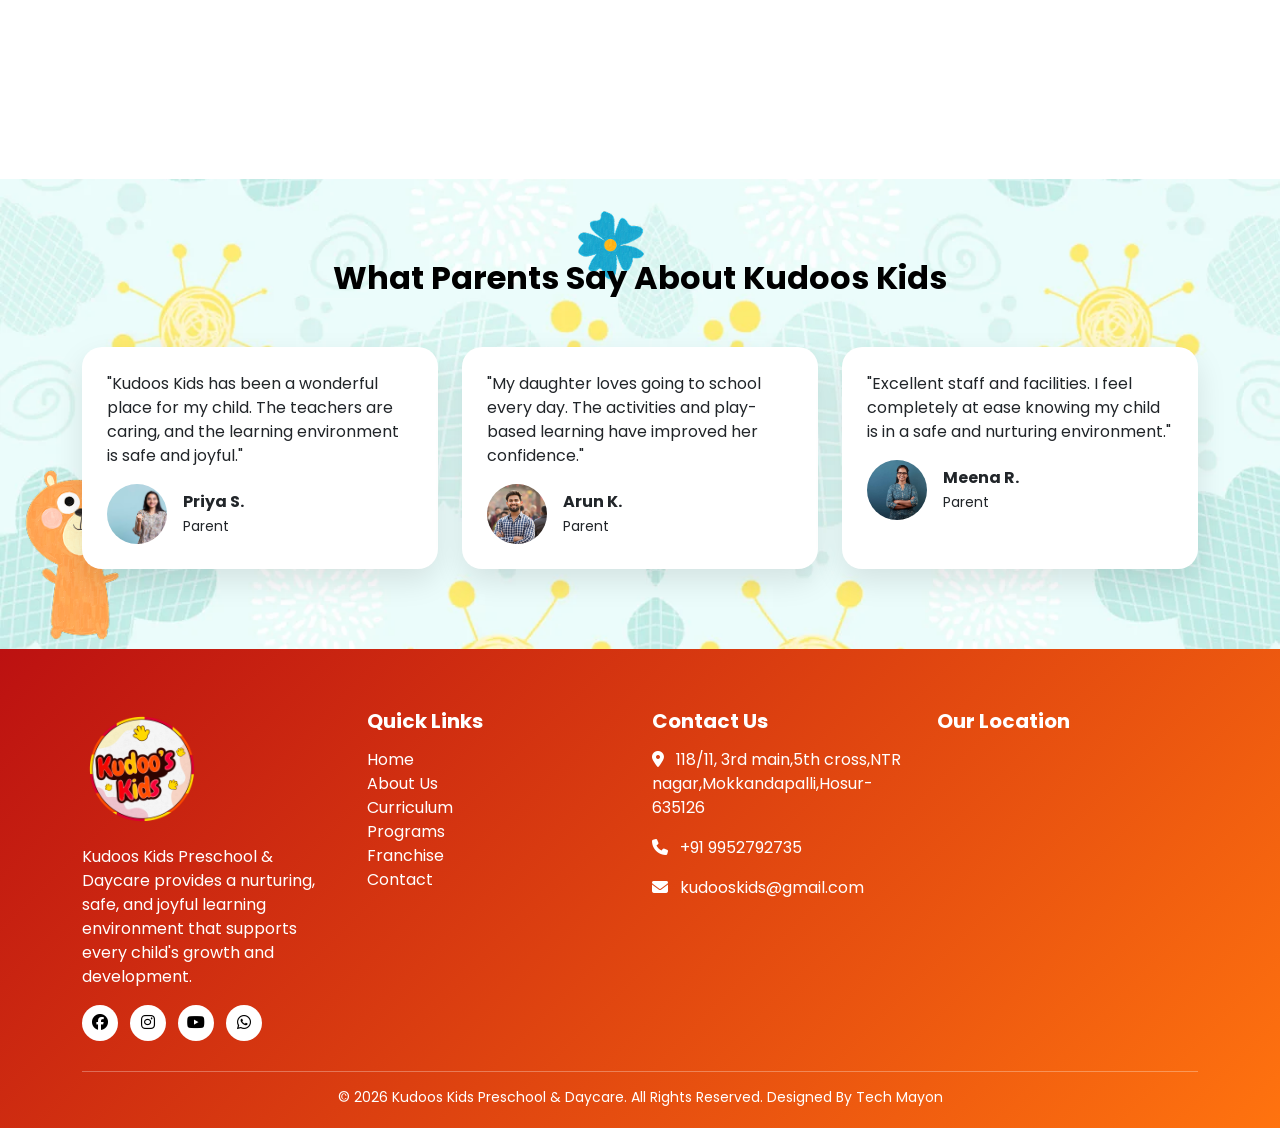
==== commit 78bcd35e: "add" ====
--- a/index.html
+++ b/index.html
@@ -38,7 +38,7 @@
     <div class="row align-items-center text-center text-md-start">
 
       <!-- Left: Contact Info -->
-      <div class="col-md-4 mb-2 mb-md-0">
+      <div class="col-lg-8 mb-2 mb-md-0">
         <span class="me-3">
           <i class="fa fa-phone"></i> +91 9952792735
         </span>
@@ -48,11 +48,7 @@
       </div>
 
       <!-- Center: Logo -->
-      <div class="col-md-4 text-center mb-2 mb-md-0">
-        <a href="#">
-          <!-- <img src="images/mainlogo.png" alt="Logo" height="50"> -->
-        </a>
-      </div>
+      
 
       <!-- Right: Social Icons -->
       <div class="col-md-4 text-center text-md-end">
--- a/style.css
+++ b/style.css
@@ -265,6 +265,17 @@
   bottom: 0;
   transform: rotate(180deg); /* flip for bottom */
 }
+@media(max-width:550px)
+{
+  .cloud-top {
+  display: none;
+}
+
+/* Bottom cloud */
+.cloud-bottom {
+  display: none;
+}
+}
 
 /* Ensure content above overlay */
 .hero-content,
@@ -1506,8 +1517,9 @@
 /* Section */
 .kpg-programs{
     position:relative;
-    padding:100px 0 60px;
+    padding:80px 0 50px;
     background:linear-gradient(180deg,#ffffff 0%,#f8fafc 100%);
+    overflow:hidden; /* prevents horizontal scroll */
 }
 
 .kpg-title{
@@ -1515,32 +1527,34 @@
     font-weight:700;
     color:black;
     margin-bottom:20px;
-    font-family: 'Poppins', sans-serif;
+    font-family:'Poppins', sans-serif;
 }
 
 .kpg-subtitle{
     text-align:center;
     color:#666;
     max-width:650px;
-    margin:0 auto 60px;
-    font-family: 'Poppins', sans-serif;
+    margin:0 auto 50px;
+    font-family:'Poppins', sans-serif;
 }
 
 /* Program card */
 .kpg-card{
-    background:url('images/backin.png');
+    background:url('images/backin.png') no-repeat center;
+    background-size:cover; /* important fix */
     border-radius:25px;
-    padding:35px;
+    padding:30px;
     box-shadow:0 15px 40px rgba(0,0,0,0.08);
     transition:0.4s ease;
     position:relative;
     overflow:hidden;
-    font-family: 'Poppins', sans-serif;
+    font-family:'Poppins', sans-serif;
+    width:100%; /* prevents overflow */
 }
 
 .kpg-card:hover{
-    transform:translateY(-12px);
-    box-shadow:0 25px 60px rgba(0,0,0,0.15);
+    transform:translateY(-10px);
+    box-shadow:0 20px 50px rgba(0,0,0,0.12);
 }
 
 /* Glow hover */
@@ -1559,13 +1573,14 @@
 
 /* Icon */
 .kpg-icon{
-    width:80px;
+    width:70px;
+    max-width:100%; /* prevent overflow */
     animation:kpgFloatIcon 4s infinite ease-in-out;
 }
 
 @keyframes kpgFloatIcon{
     0%,100%{transform:translateY(0);}
-    50%{transform:translateY(-10px);}
+    50%{transform:translateY(-8px);}
 }
 
 /* Badge */
@@ -1582,10 +1597,11 @@
 /* Feature icons row */
 .kpg-feature-row{
     display:flex;
-    gap:15px;
+    gap:10px;
     margin-top:15px;
     flex-wrap:wrap;
 }
+
 .kpg-feature{
     background:#f1f5f9;
     padding:8px 12px;
@@ -1597,11 +1613,11 @@
 .kpg-cta{
     background: linear-gradient(135deg, #bc1111, #ff730f);
     color:white;
-    padding:40px;
+    padding:35px 20px; /* reduced side padding */
     border-radius:20px;
     text-align:center;
-    margin-top:60px;
-    box-shadow: 2px 2px 2px black;
+    margin-top:50px;
+    box-shadow:0 8px 25px rgba(0,0,0,0.2);
 }
 
 .kpg-cta button{
@@ -1609,9 +1625,21 @@
     padding:10px 25px;
 }
 
-/* Responsive */
+/* ✅ MOBILE FIX */
 @media(max-width:768px){
-    .kpg-card{ margin-bottom:30px; }
+
+    .kpg-card{
+        padding:20px;
+        border-radius:20px;
+    }
+
+    .kpg-cta{
+        padding:25px 15px;
+    }
+
+    .kpg-feature-row{
+        gap:8px;
+    }
 }
 .support-section{
     position:relative;
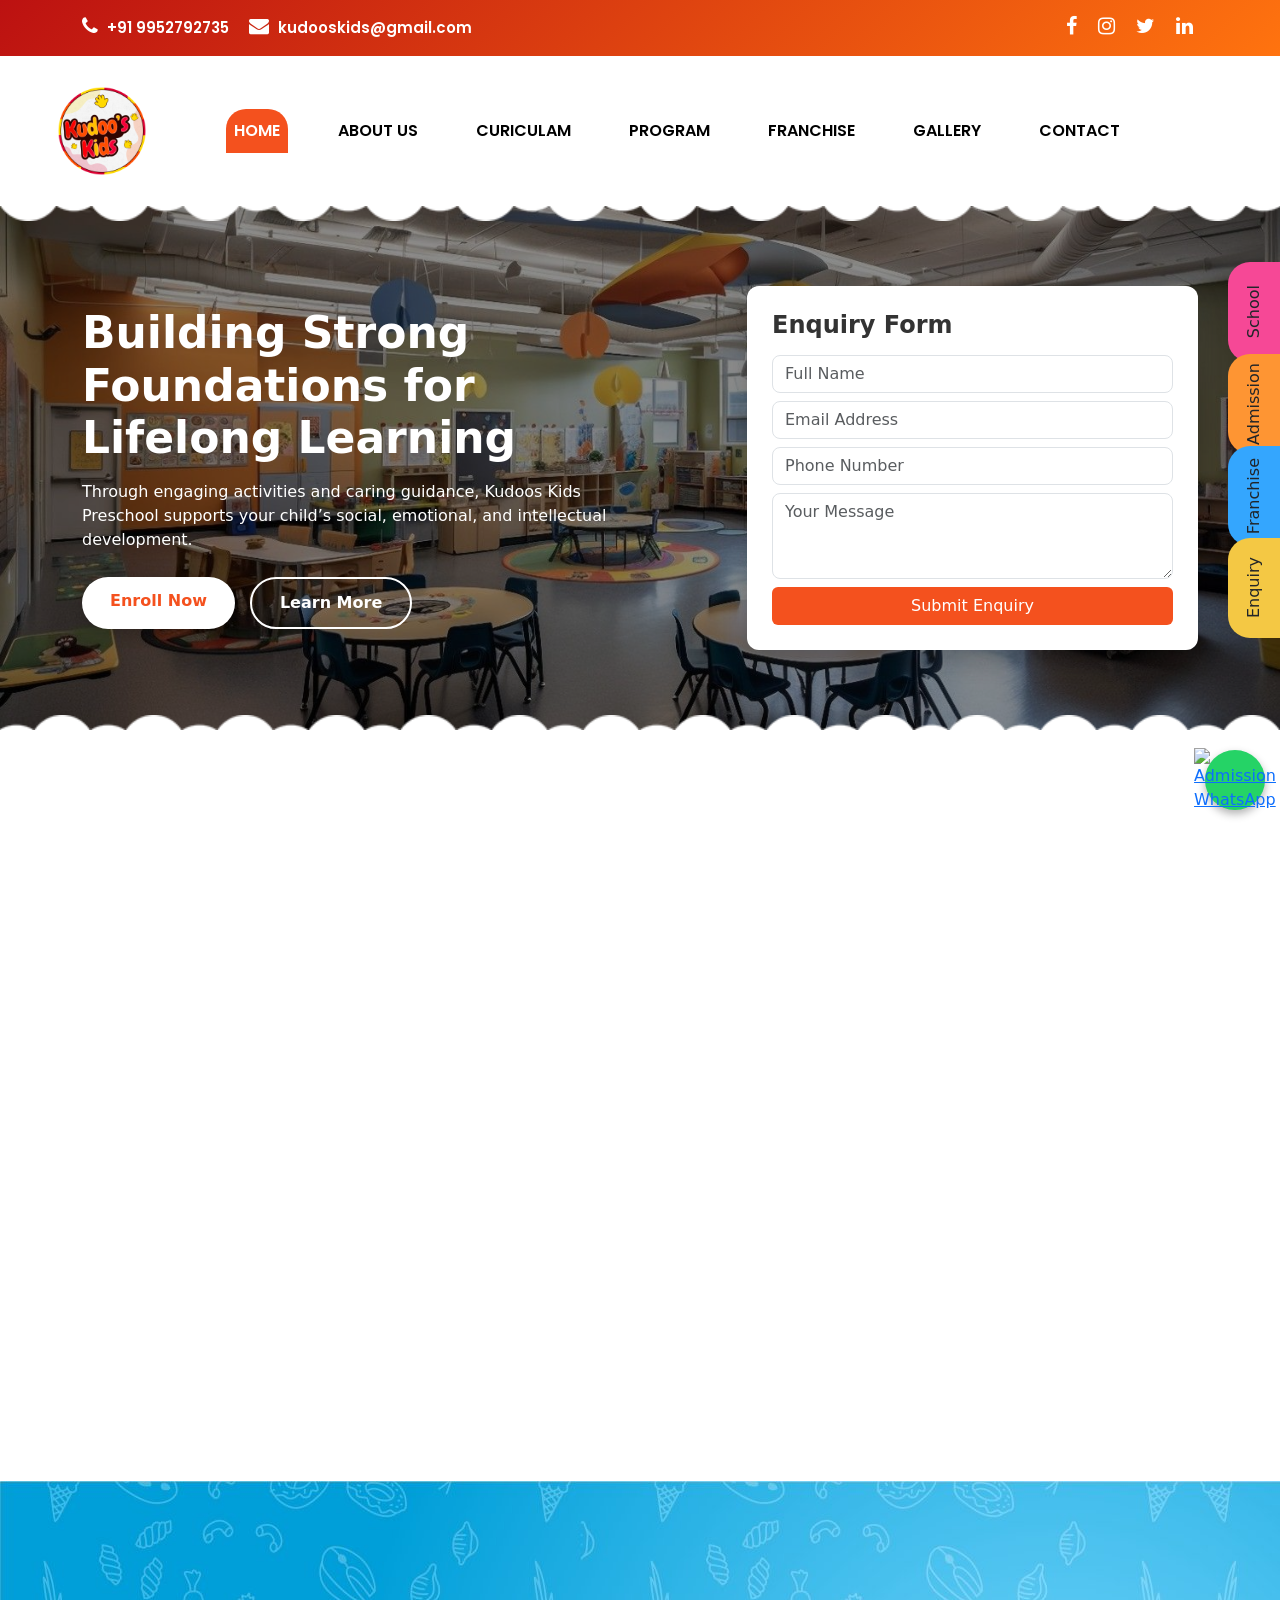
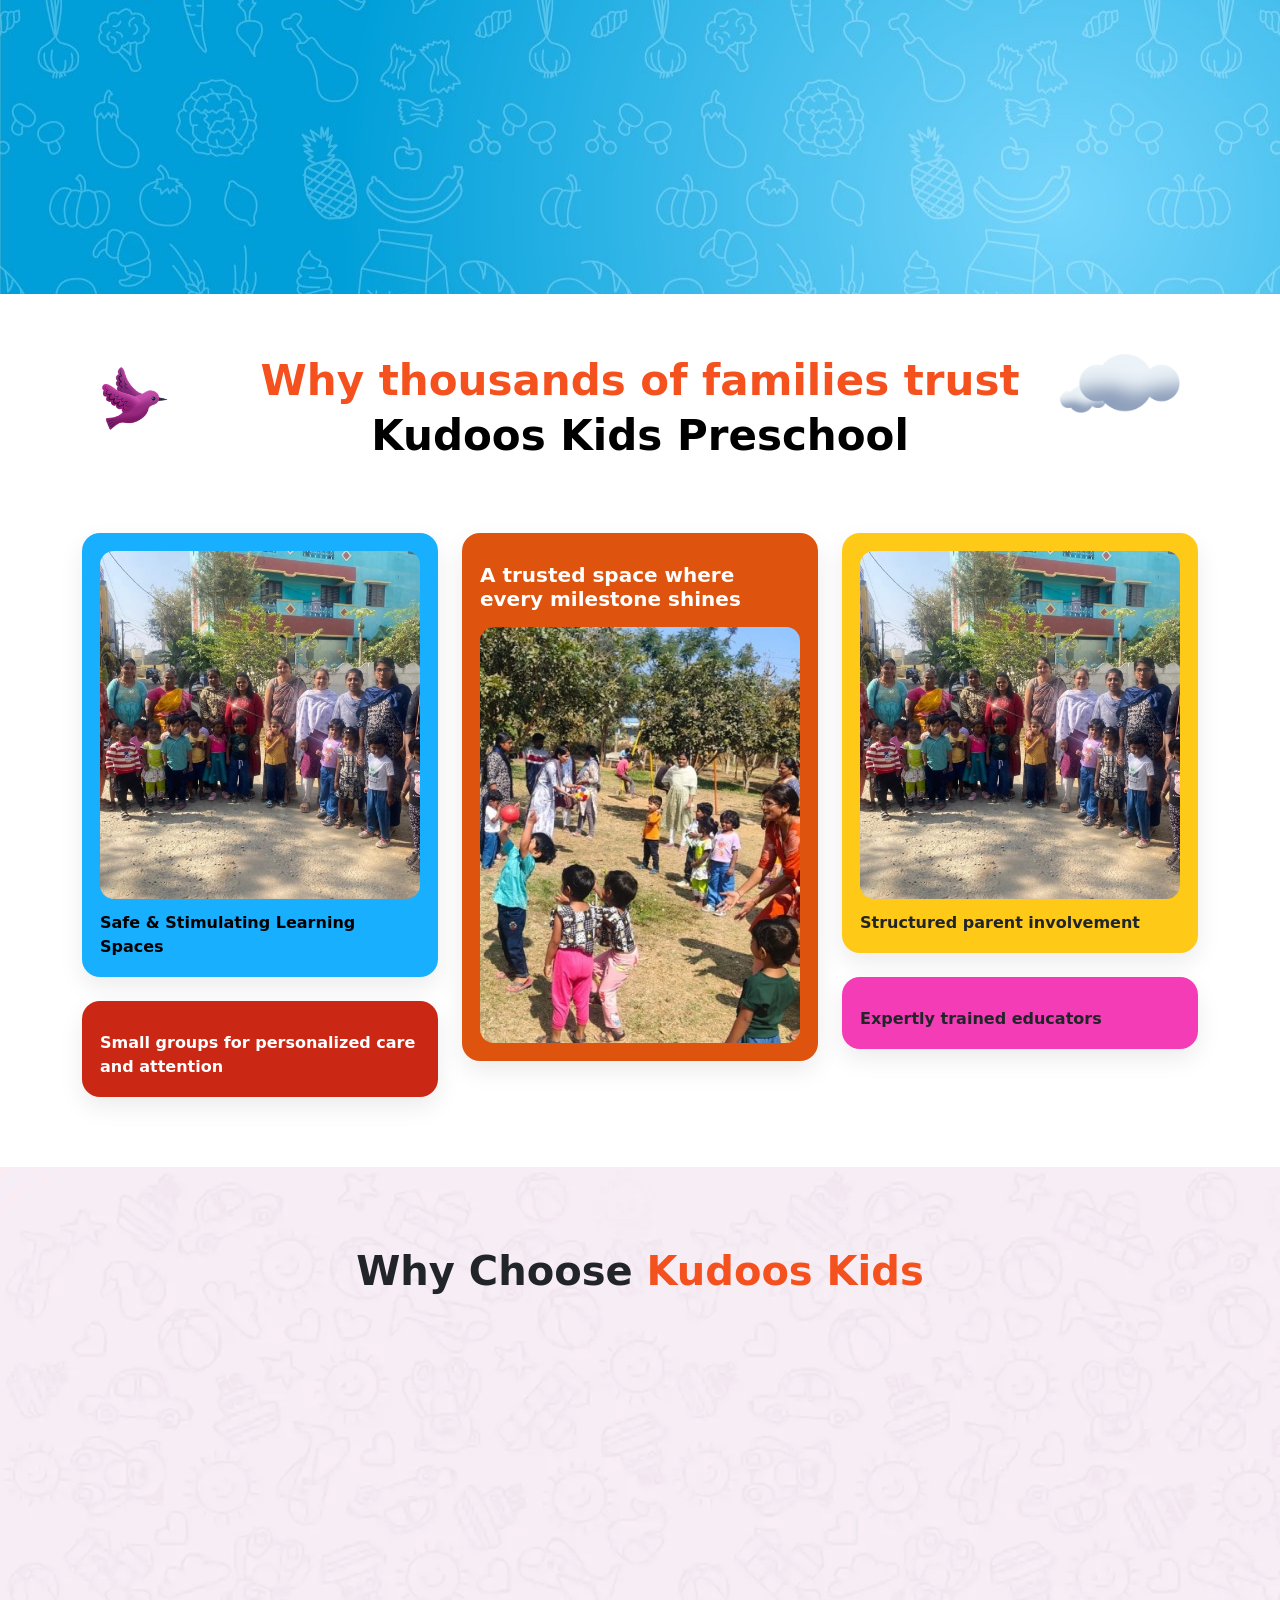
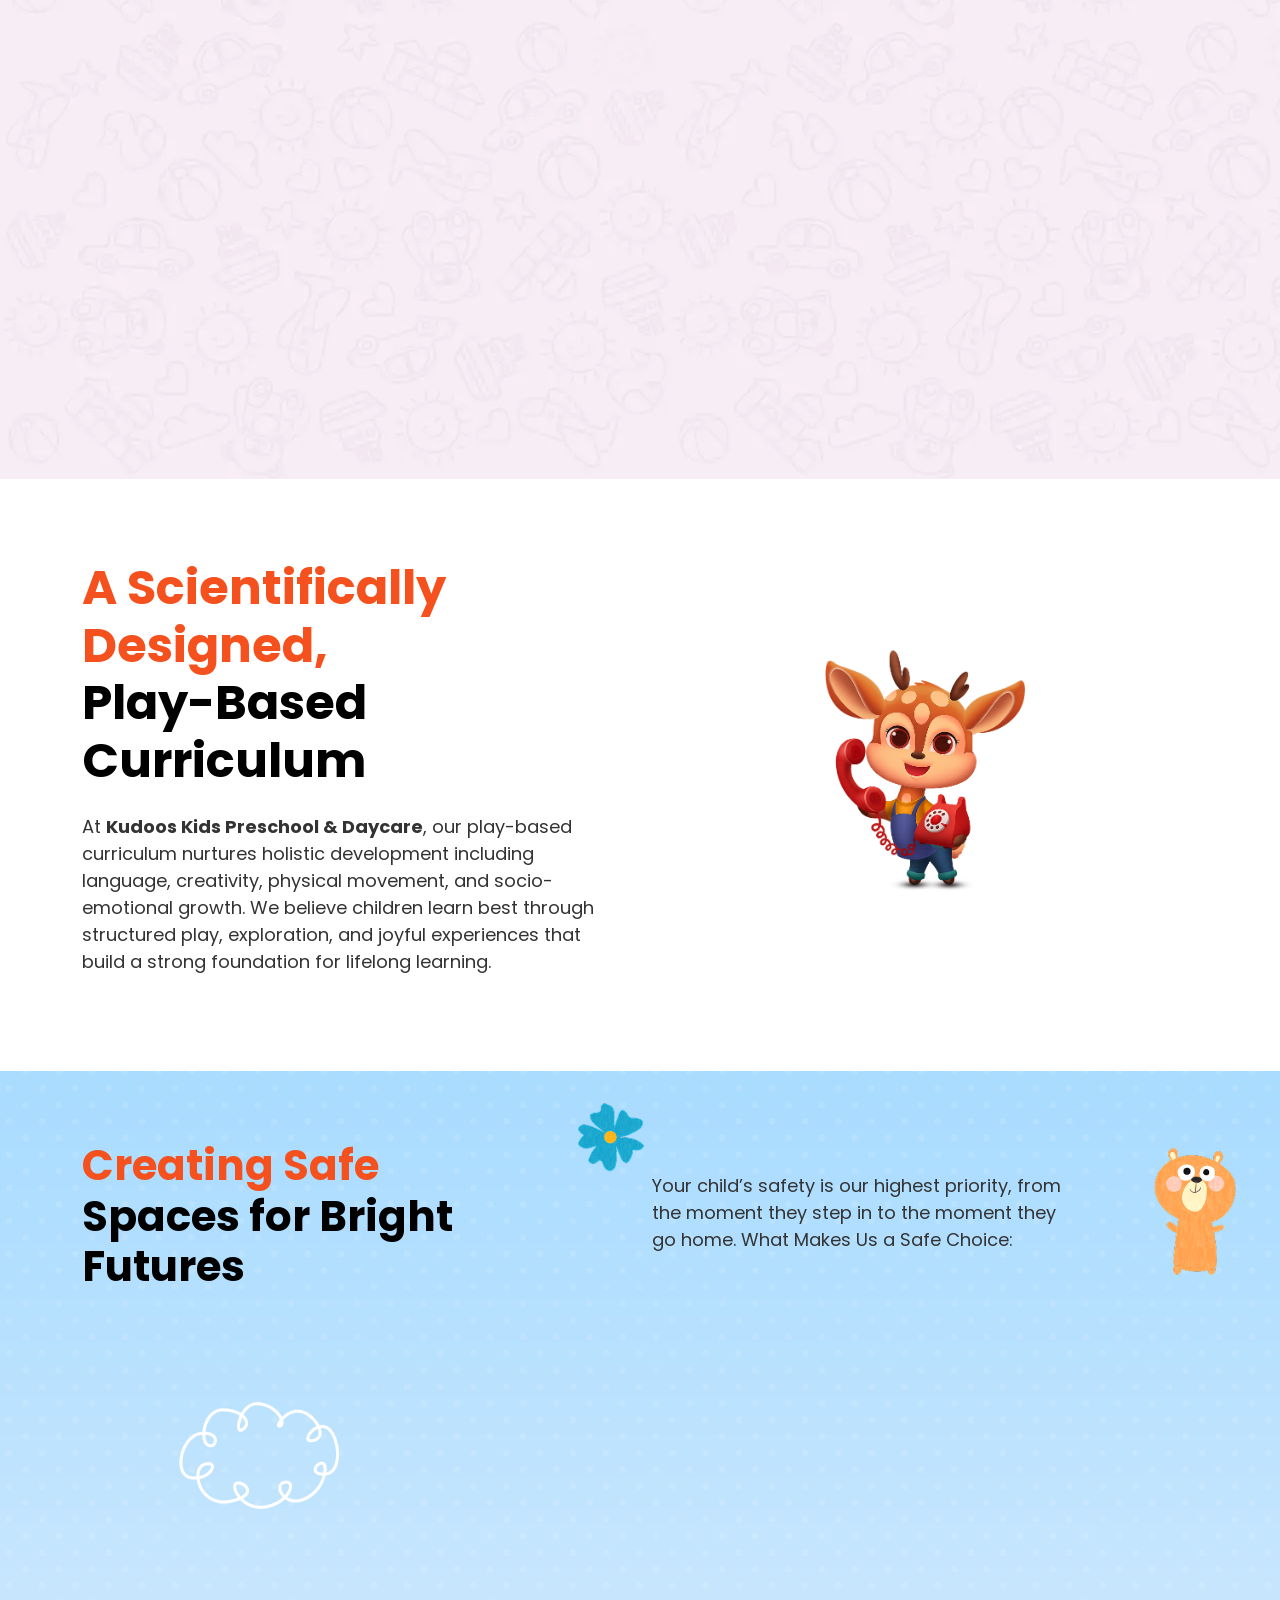
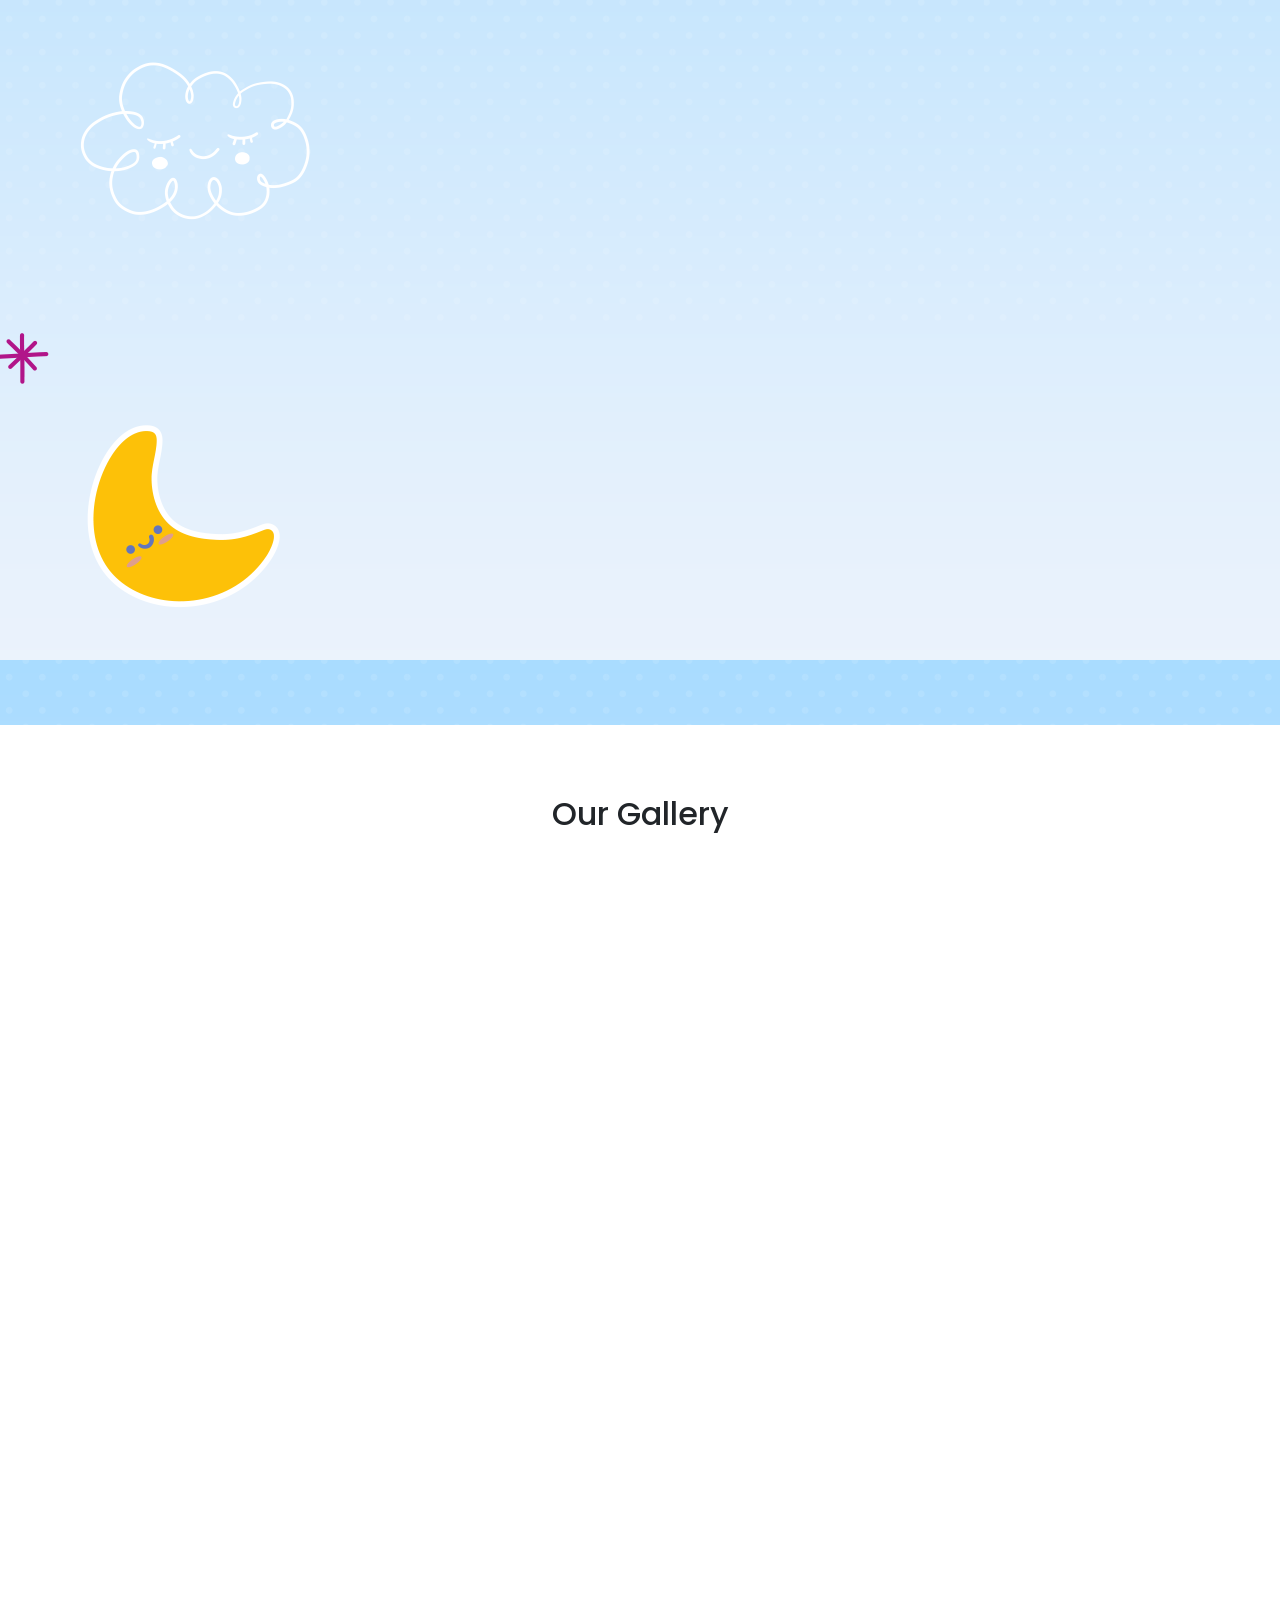
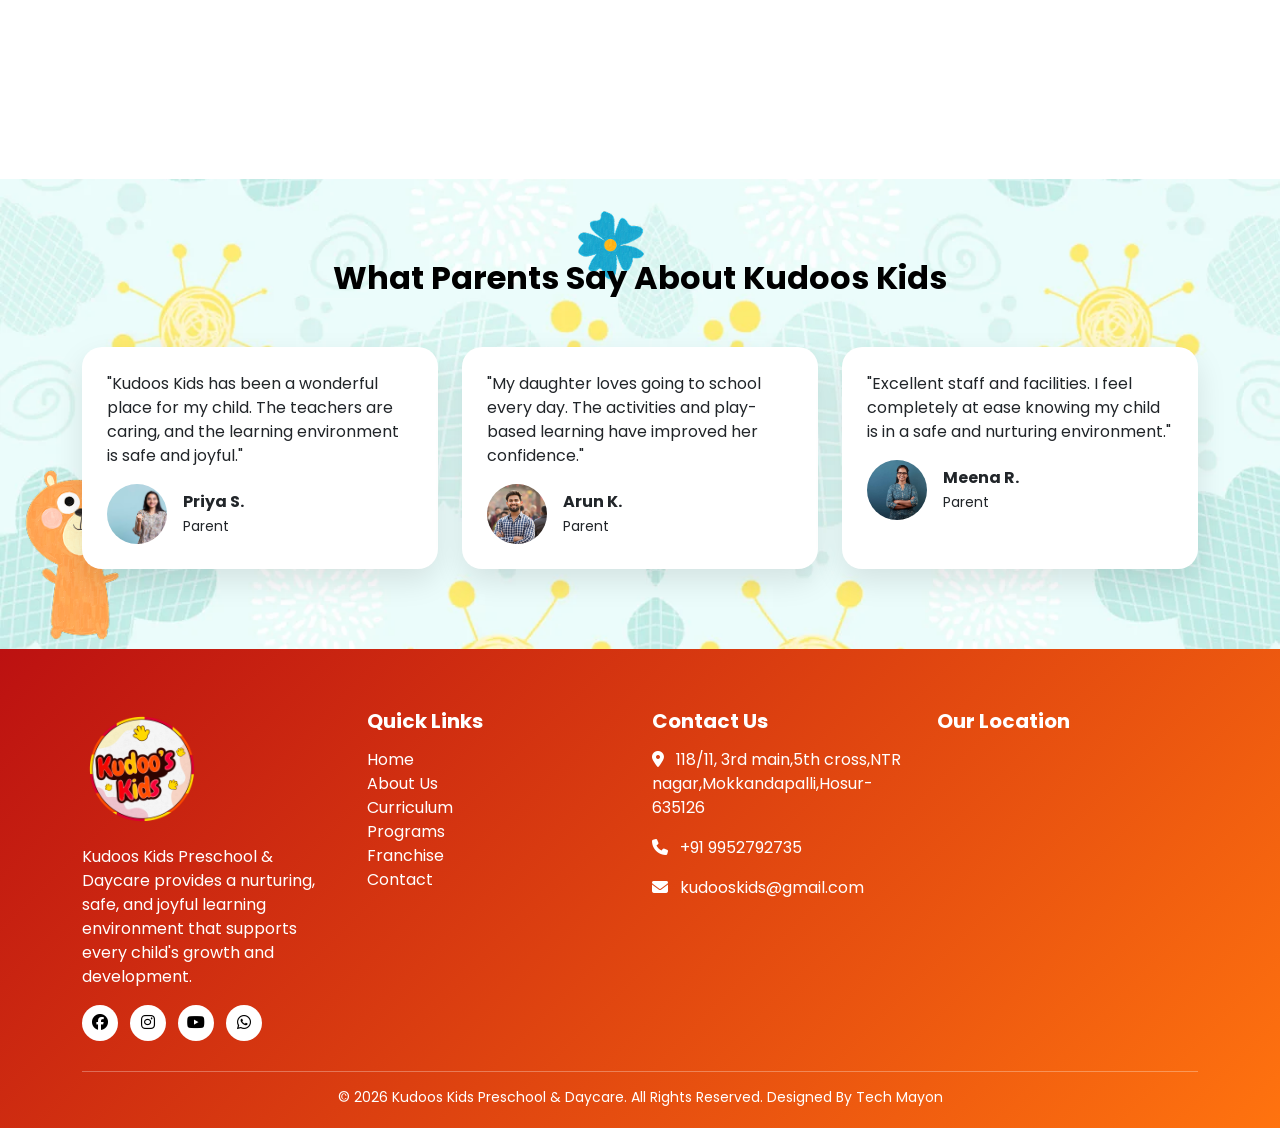
==== commit 9a2aca2d: "add" ====
--- a/index.html
+++ b/index.html
@@ -901,7 +901,7 @@
   var message = document.getElementById("message").value;
 
   // WhatsApp number (with country code, no +)
-  var whatsappNumber = "917406213220";
+  var whatsappNumber = "919952792735";
 
   // Create message
   var text = `Web Form Responses.%0A
--- a/style.css
+++ b/style.css
@@ -17,7 +17,7 @@
       text-transform: uppercase;
       margin: 0 12px;
       font-size: 16px;
-      margin-left: 40px;
+      margin-left: 30px;
       font-family: 'Poppins', sans-serif;
 font-weight: 600;
       
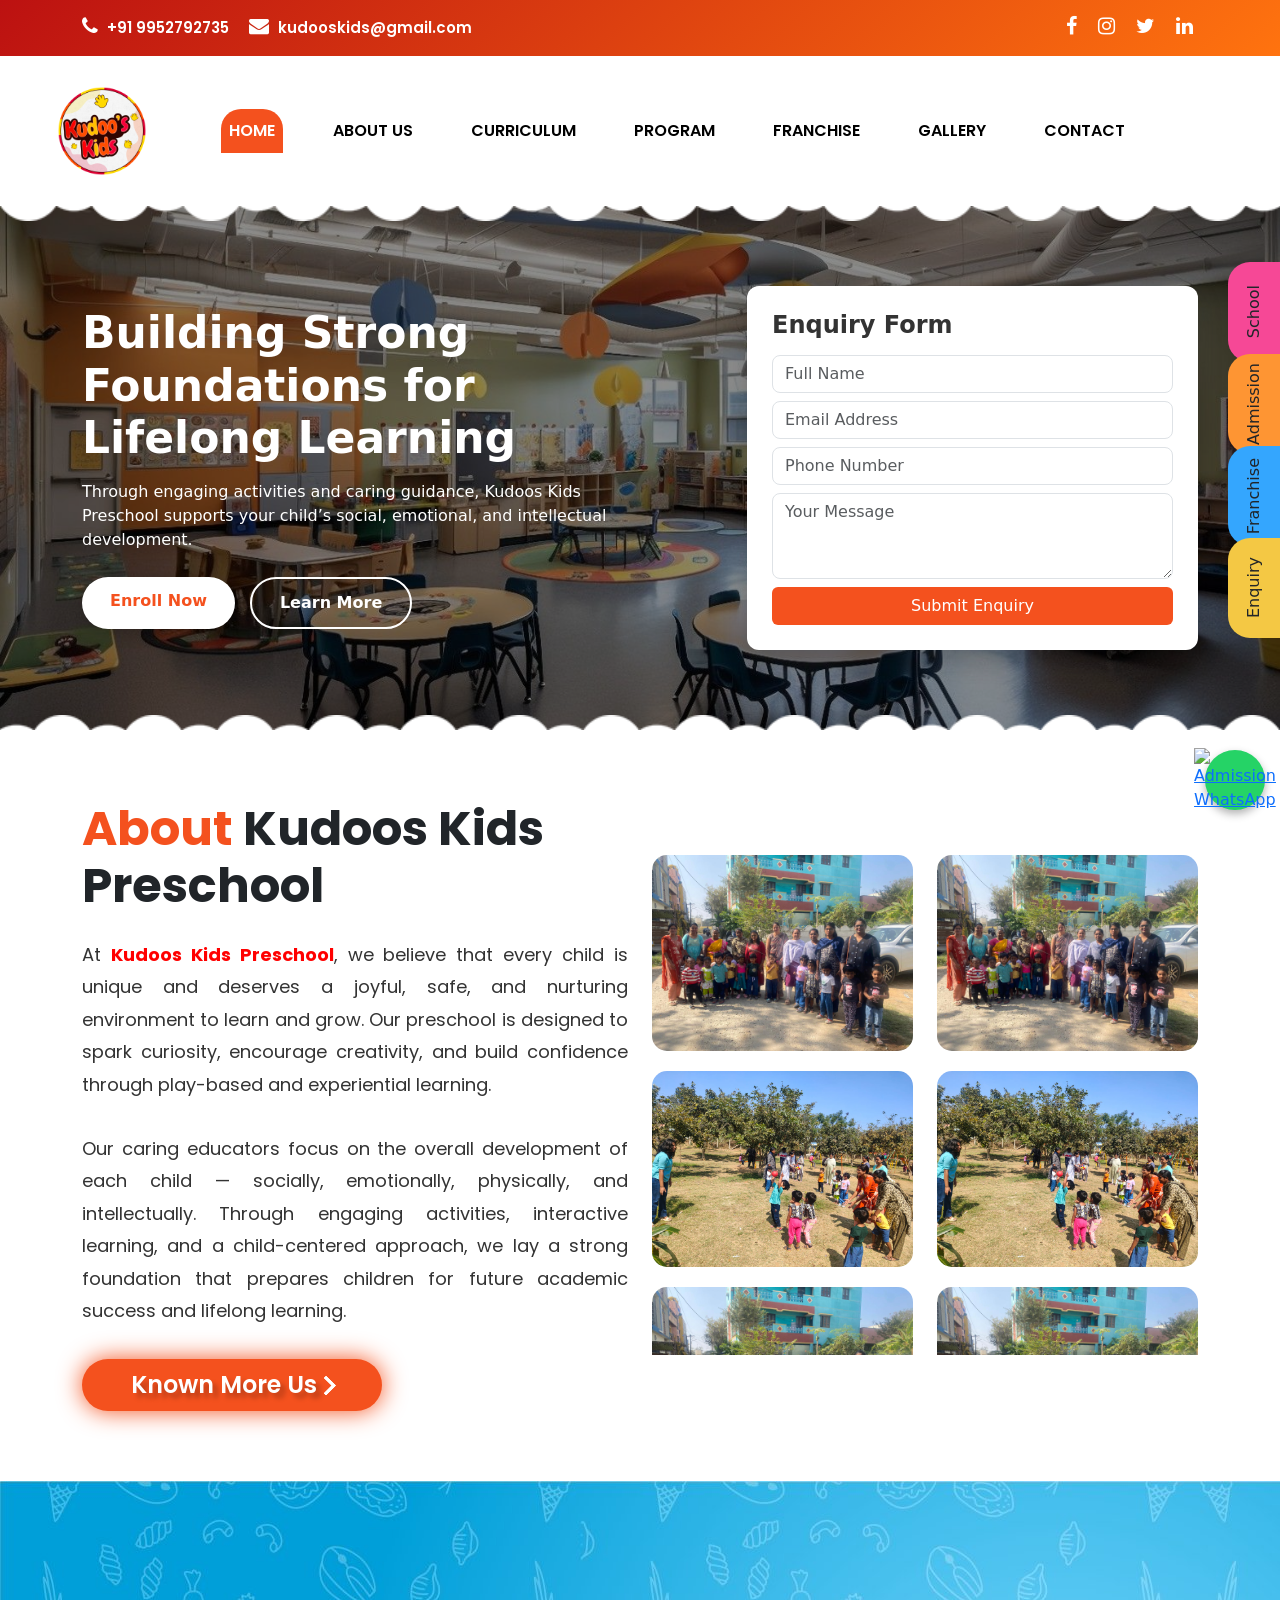
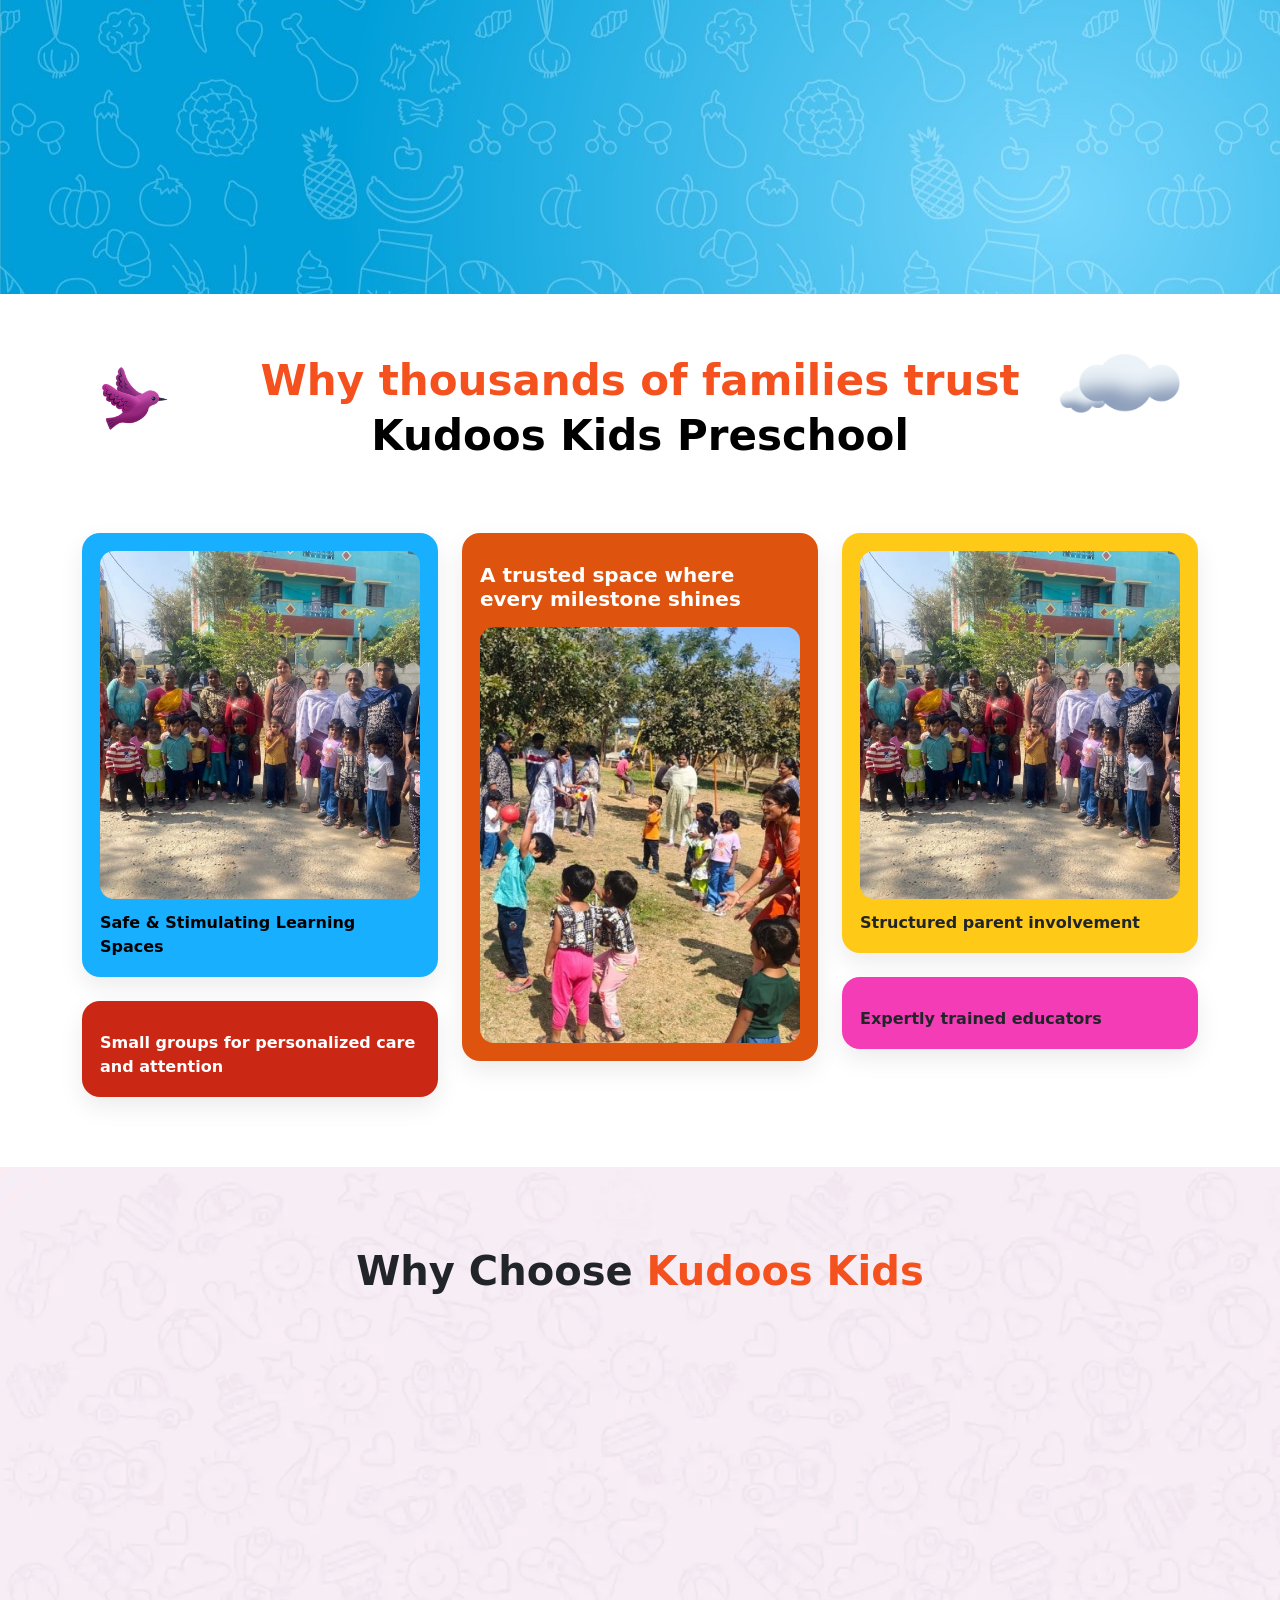
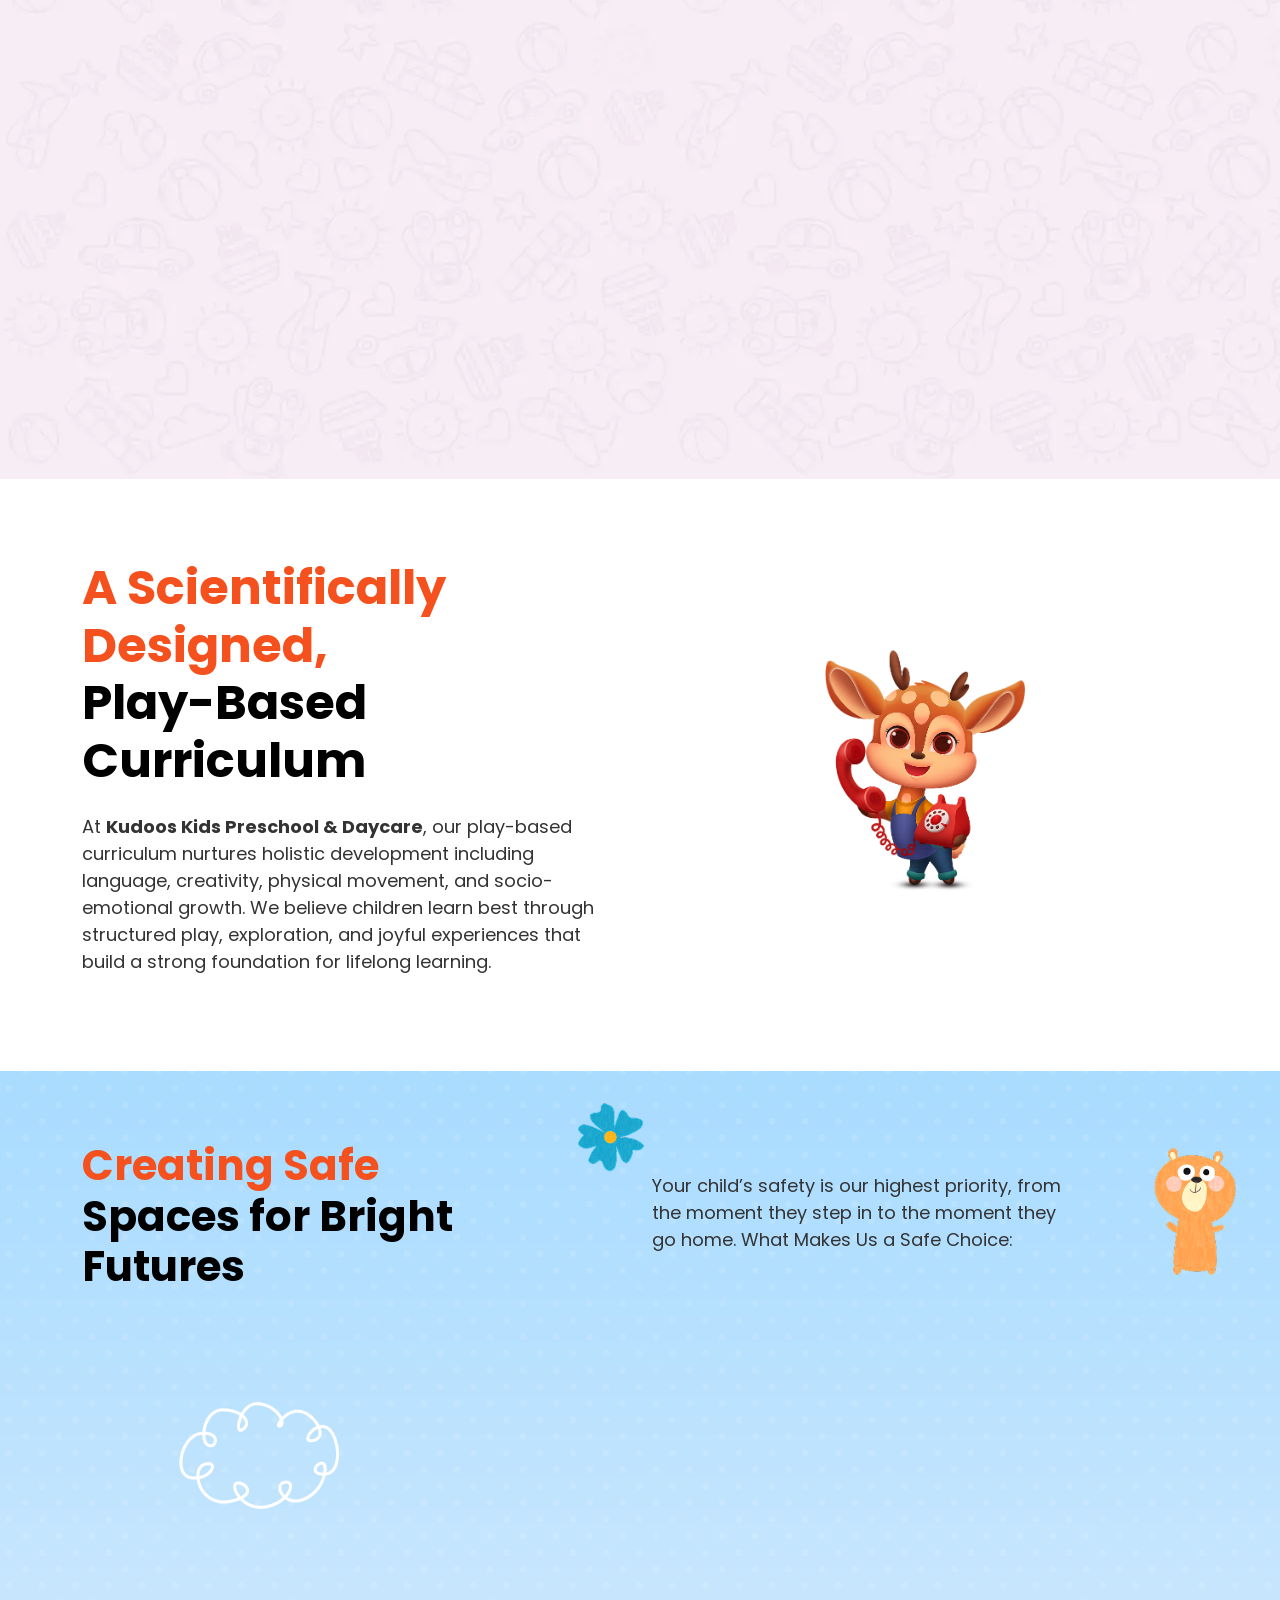
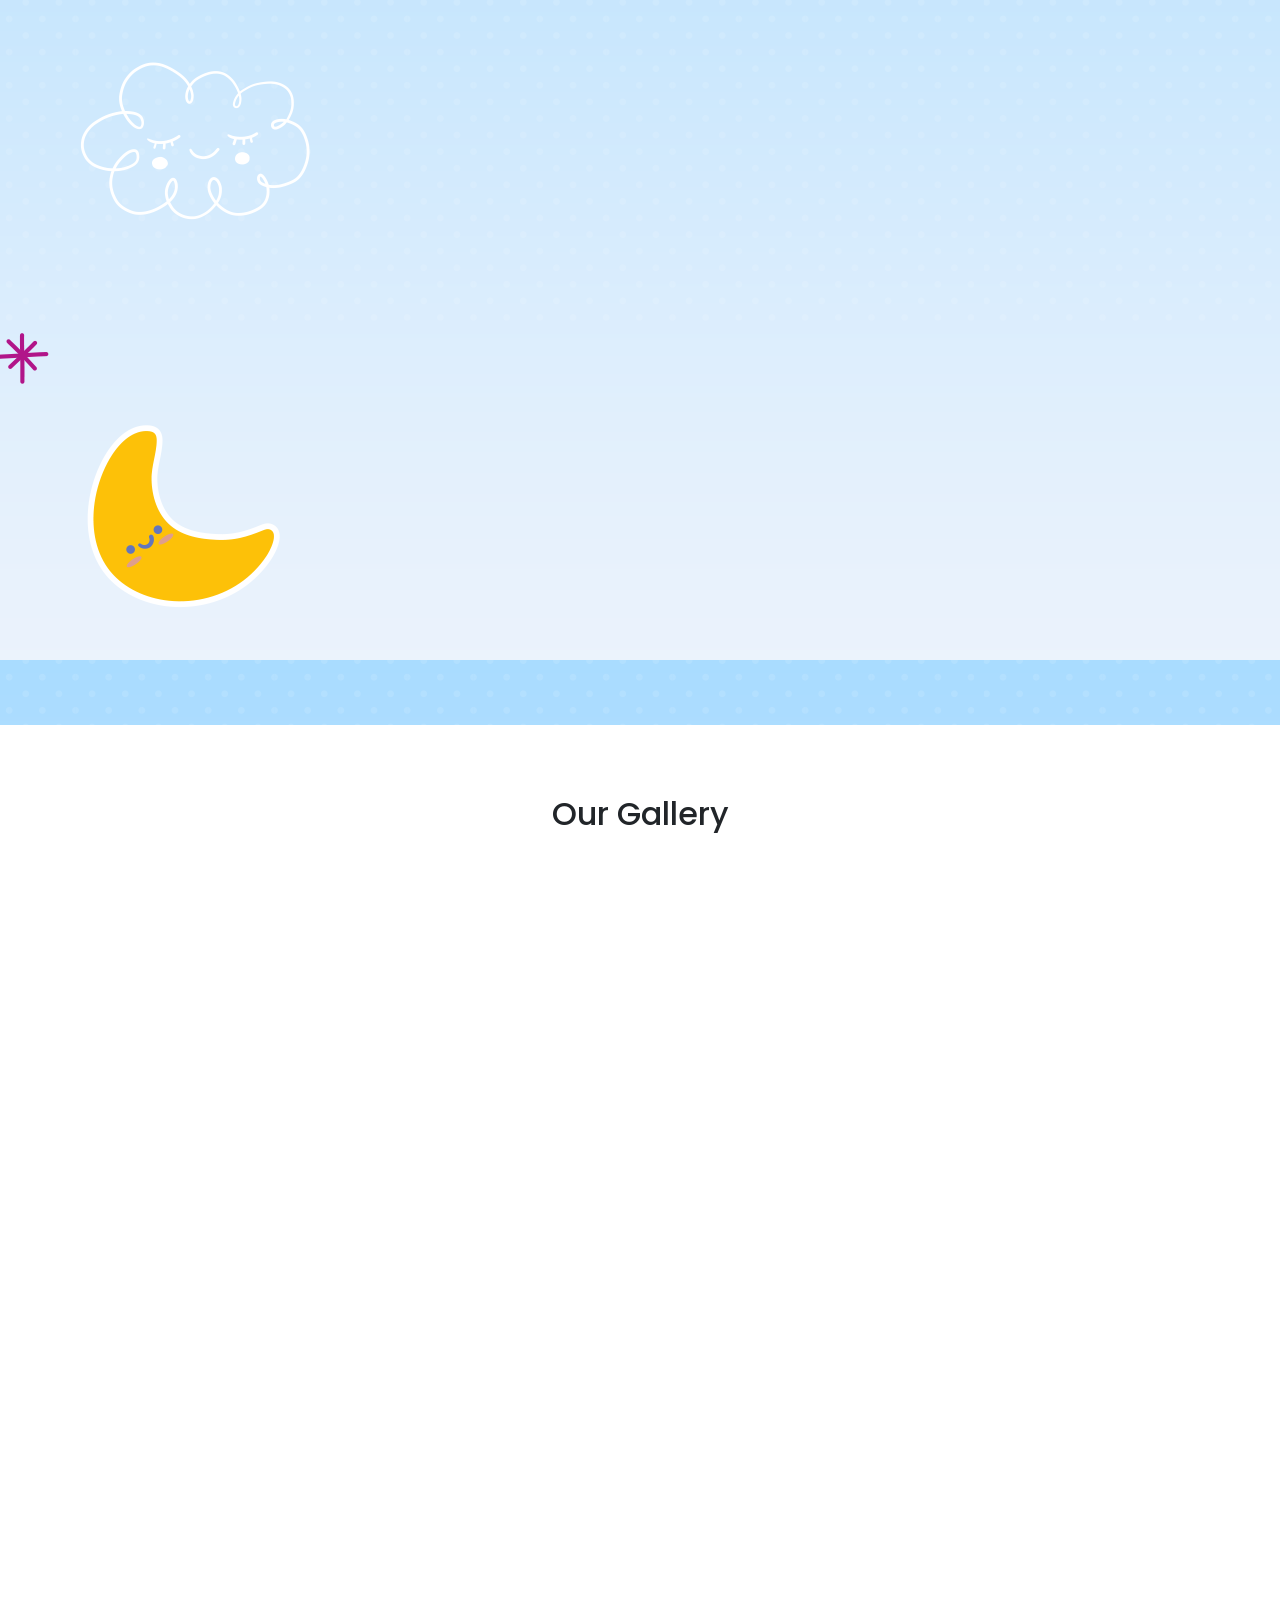
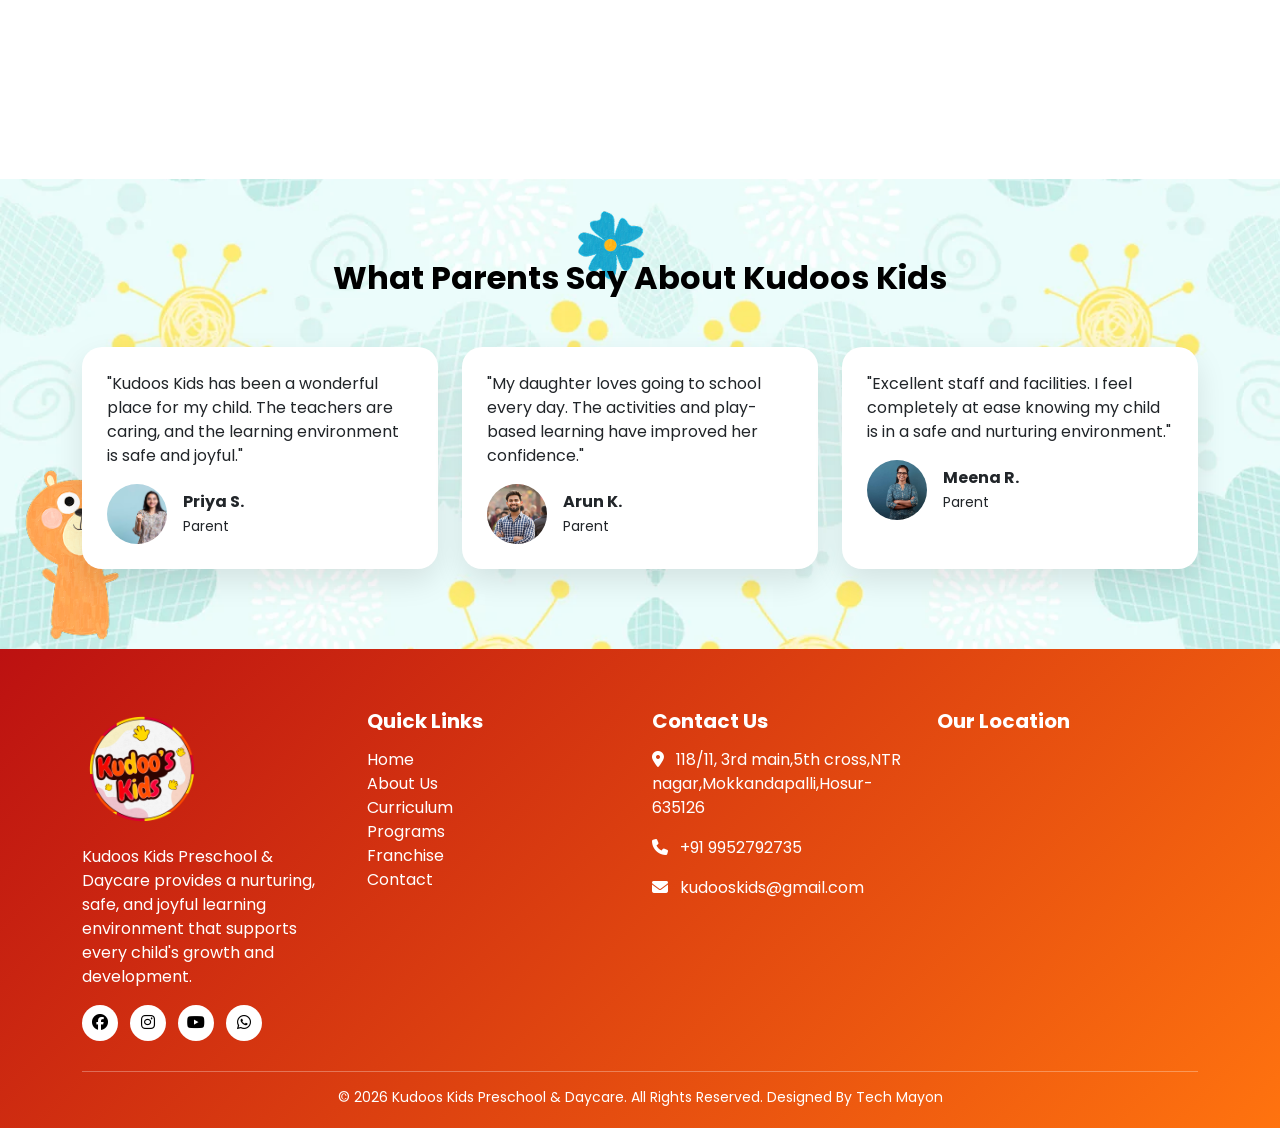
==== commit 0cc99726: "add" ====
--- a/index.html
+++ b/index.html
@@ -4,7 +4,7 @@
 <meta charset="UTF-8">
 <meta name="viewport" content="width=device-width, initial-scale=1.0">
 <title>Home</title>
-
+<link rel="icon" href="favicon.ico" type="image/x-icon">
 <link href="https://cdn.jsdelivr.net/npm/bootstrap@5.3.2/dist/css/bootstrap.min.css" rel="stylesheet">
 <link href="https://cdnjs.cloudflare.com/ajax/libs/font-awesome/6.5.0/css/all.min.css" rel="stylesheet">
 <link rel="stylesheet" href="https://cdnjs.cloudflare.com/ajax/libs/font-awesome/4.7.0/css/font-awesome.min.css">
@@ -83,7 +83,7 @@
         <!-- Left Menu -->
         <li class="nav-item"><a class="nav-link" style="background-color: #F4511E;color: white;border-top-left-radius: 20px;border-top-right-radius: 20px;"  href="index.html">HOME</a></li>
         <li class="nav-item"><a class="nav-link" href="about.html">ABOUT US</a></li>
-         <li class="nav-item"><a class="nav-link"  href="curiculam.html">CURICULAM</a></li>
+         <li class="nav-item"><a class="nav-link"  href="Curriculum.html">Curriculum</a></li>
           <li class="nav-item"><a class="nav-link"  href="program.html">PROGRAM</a></li>
         <li class="nav-item"><a class="nav-link"  href="franchise.html">FRANCHISE</a></li>
         <li class="nav-item"><a class="nav-link"  href="gallery.html">GALLERY</a></li>
@@ -115,7 +115,7 @@
     <ul class="navbar-nav">
       <li class="nav-item "><a class="nav-link" href="index.html">HOME</a></li>
       <li class="nav-item"><a class="nav-link" href="about.html">ABOUT US</a></li>
-      <li class="nav-item"><a class="nav-link" href="curiculam.html">CURICULAM</a></li>
+      <li class="nav-item"><a class="nav-link" href="Curriculum.html">Curriculum</a></li>
      <li class="nav-item"><a class="nav-link" href="program.html">PROGRAM</a></li>
 
       <li class="nav-item"><a class="nav-link" href="franchise.html">FRANCHISE</a></li>
@@ -797,7 +797,7 @@
         <ul class="list-unstyled">
           <li><a  class="mb-3" href="index.html">Home</a></li>
           <li><a class="mb-3" href="about.html">About Us</a></li>
-          <li><a  class="mb-3" href="curiculam.html">Curriculum</a></li>
+          <li><a  class="mb-3" href="Curriculum.html">Curriculum</a></li>
           <li><a class="mb-3" href="program.html">Programs</a></li>
           <li><a class="mb-3" href="franchise.html">Franchise</a></li>
           <li><a class="mb-3" href="contact.html">Contact</a></li>
@@ -835,7 +835,7 @@
 
     <div class="whatsapp-icon whatsapp-float">
       <a 
-      href="https://wa.me/919952792735?text=Hello%2C%20I%20would%20like%20to%20enquire%20about%20admission."
+      href="https://wa.me/919952792735?text=Hello%20%F0%9F%91%8B%2C%20I%20am%20interested%20in%20admission%20and%20would%20like%20to%20know%20more%20about%20the%20programs%2C%20fees%2C%20and%20admission%20process.%20Please%20share%20the%20details.%20Thank%20you%21"
       target="_blank">
       <img src="https://upload.wikimedia.org/wikipedia/commons/6/6b/WhatsApp.svg" alt="Admission WhatsApp">
     </a>
@@ -844,7 +844,7 @@
 
   <div class="kk-side-menu">
   <div class="kk-item kk-school">
-    <span><a href="curiculam.html" class="btn text-dark">School</a></span>
+    <span><a href="Curriculum.html" class="btn text-dark">School</a></span>
     <div class="kk-hover-card">
       <i class="bi bi-building"></i>
       <p>School</p>
@@ -868,7 +868,7 @@
   </div>
 
   <div class="kk-item kk-virtual">
-    <span> <a href="https://wa.me/919952792735?text=Hello%2C%20I%20would%20like%20to%20enquire%20about%20admission." class="btn text-dark">Enquiry</a></span>
+    <span> <a href="https://wa.me/919952792735?text=Hello%20%F0%9F%91%8B%2C%20I%20am%20interested%20in%20admission%20and%20would%20like%20to%20know%20more%20about%20the%20programs%2C%20fees%2C%20and%20admission%20process.%20Please%20share%20the%20details.%20Thank%20you%21" class="btn text-dark">Enquiry</a></span>
     <div class="kk-hover-card">
       <i class="bi bi-globe"></i>
       <p>Enquiry</p>
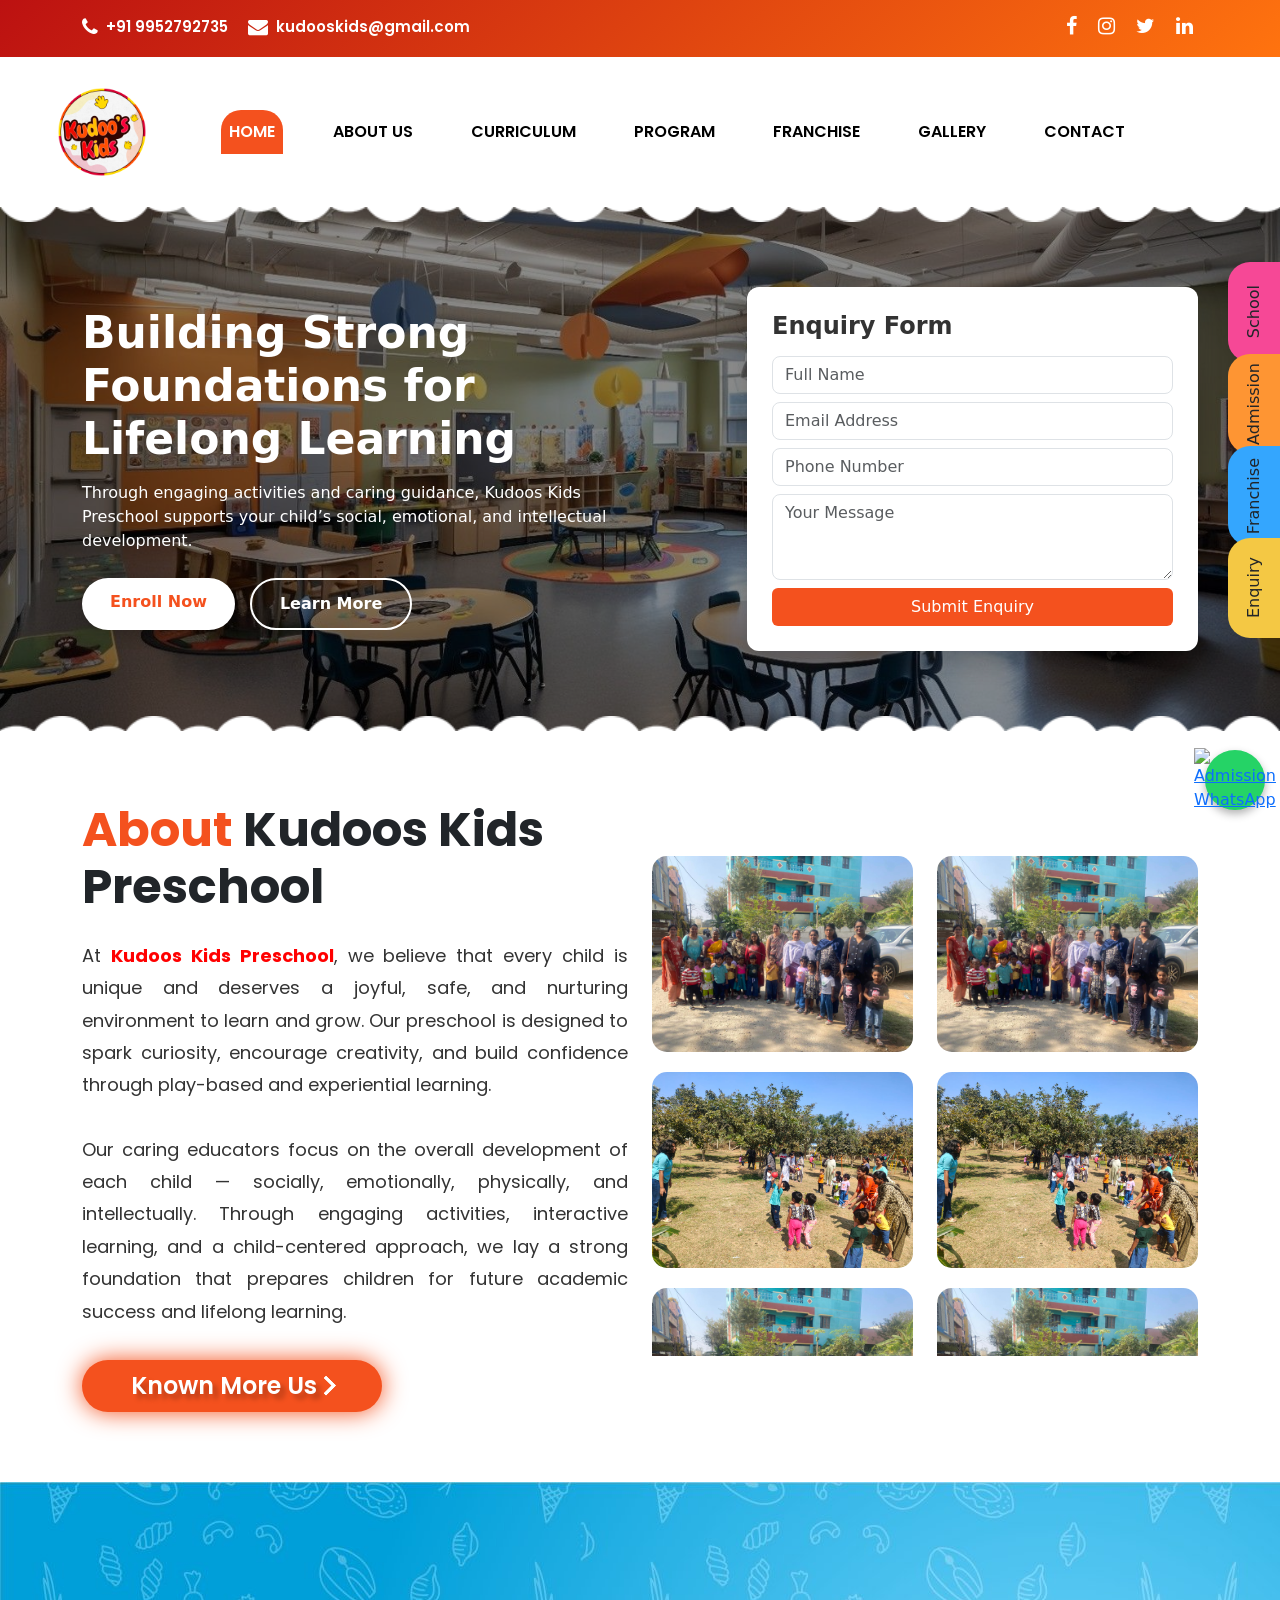
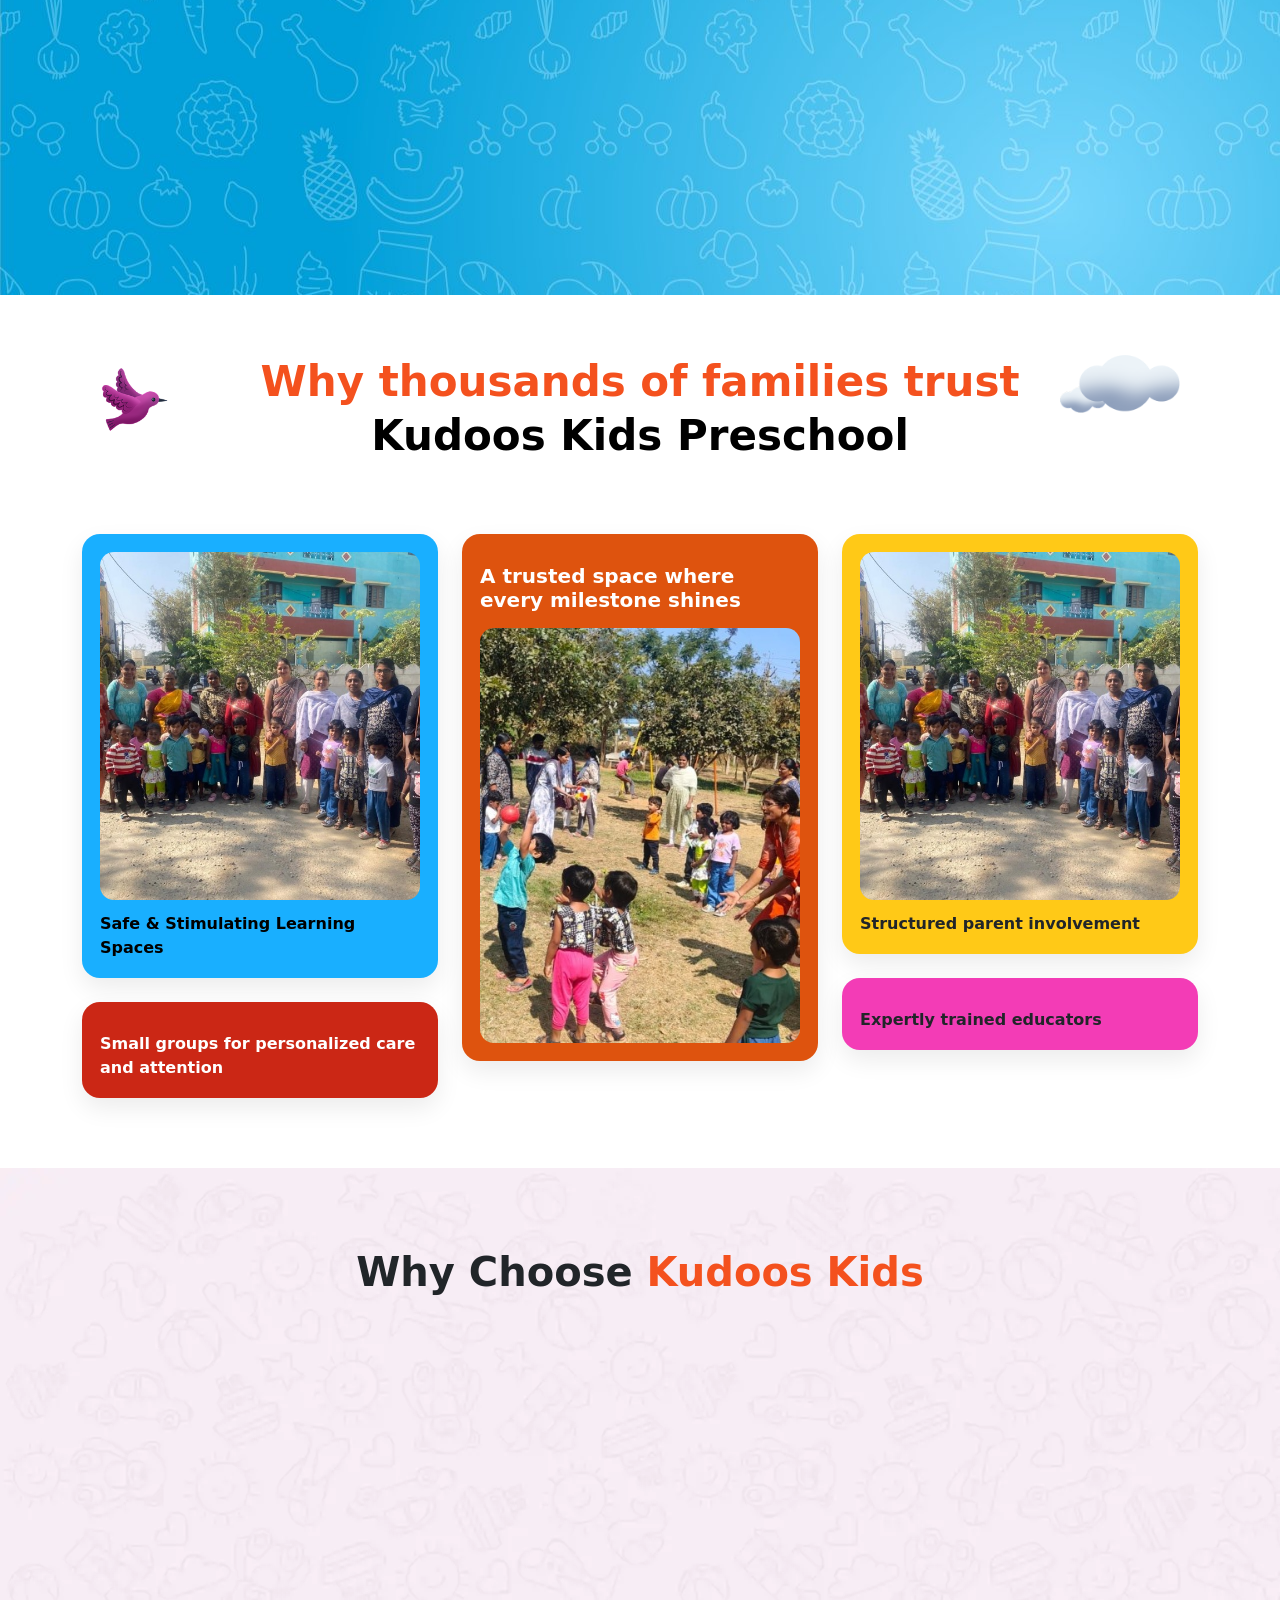
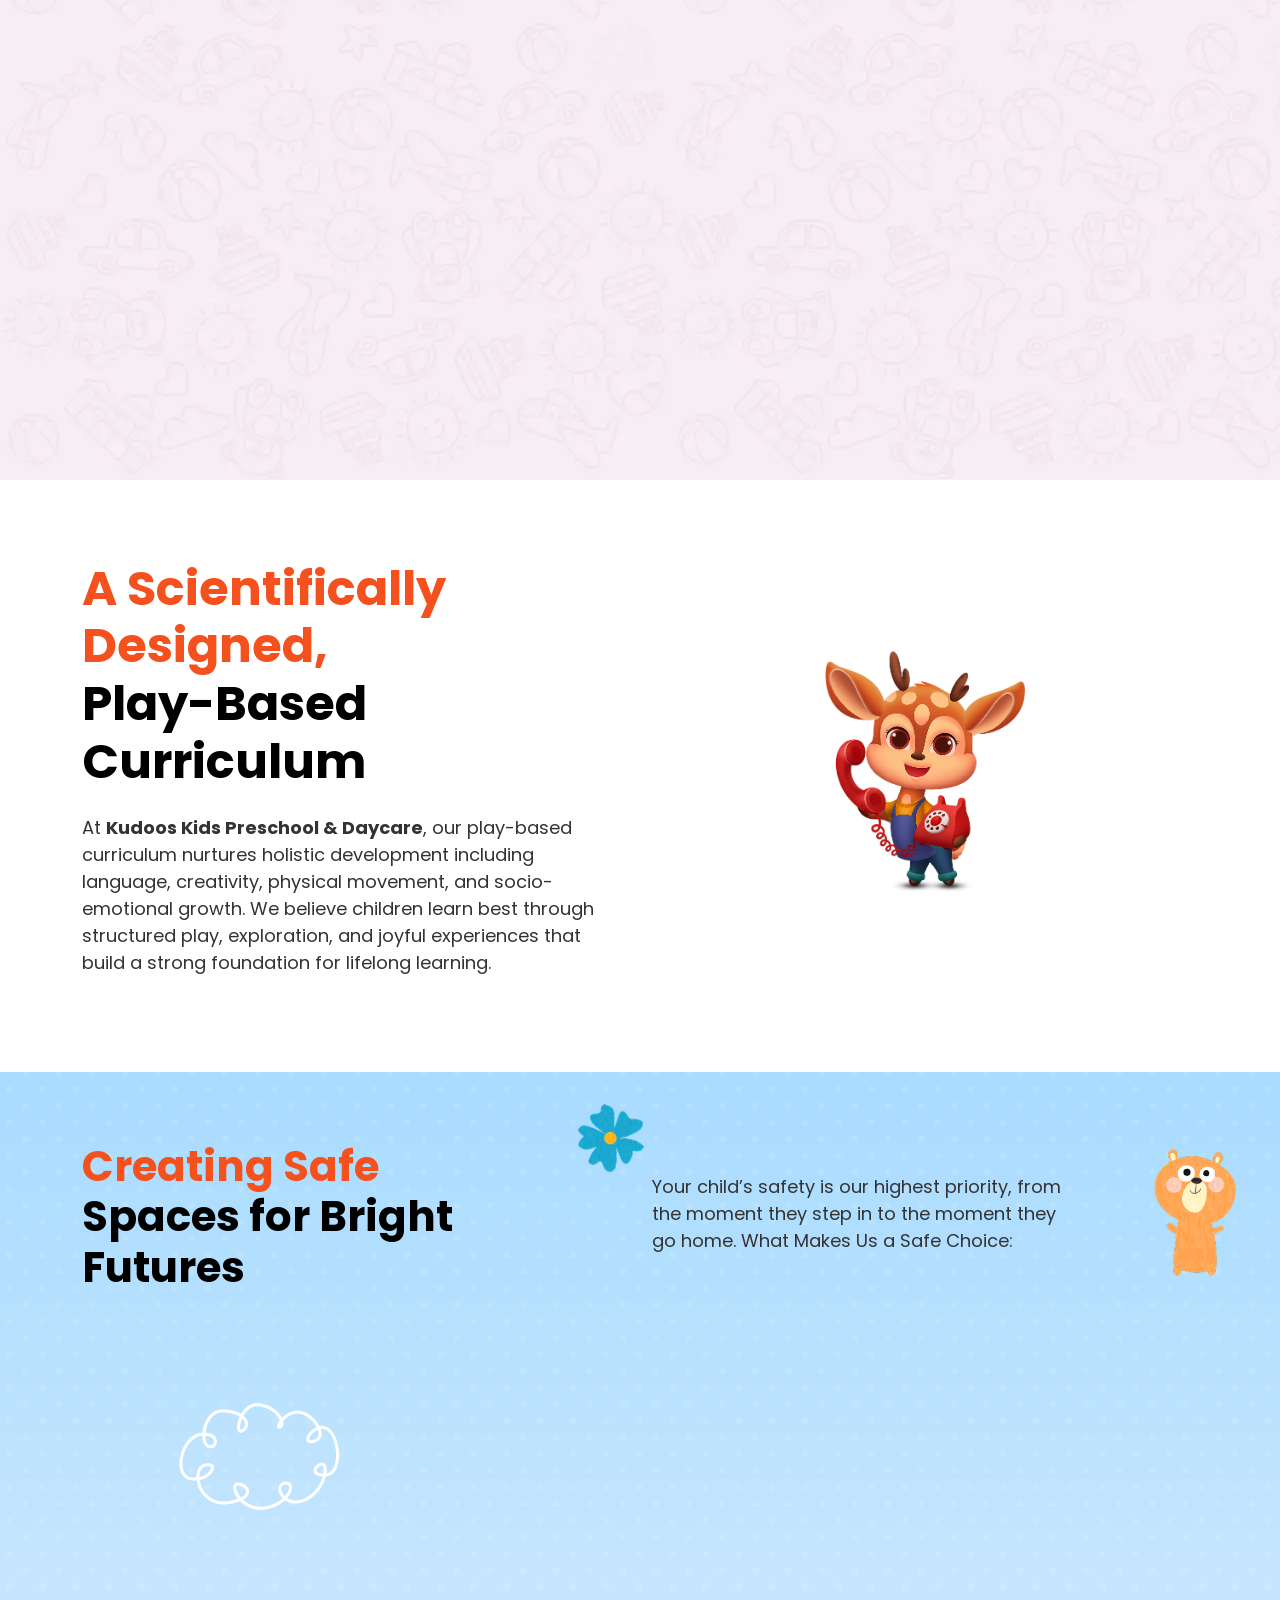
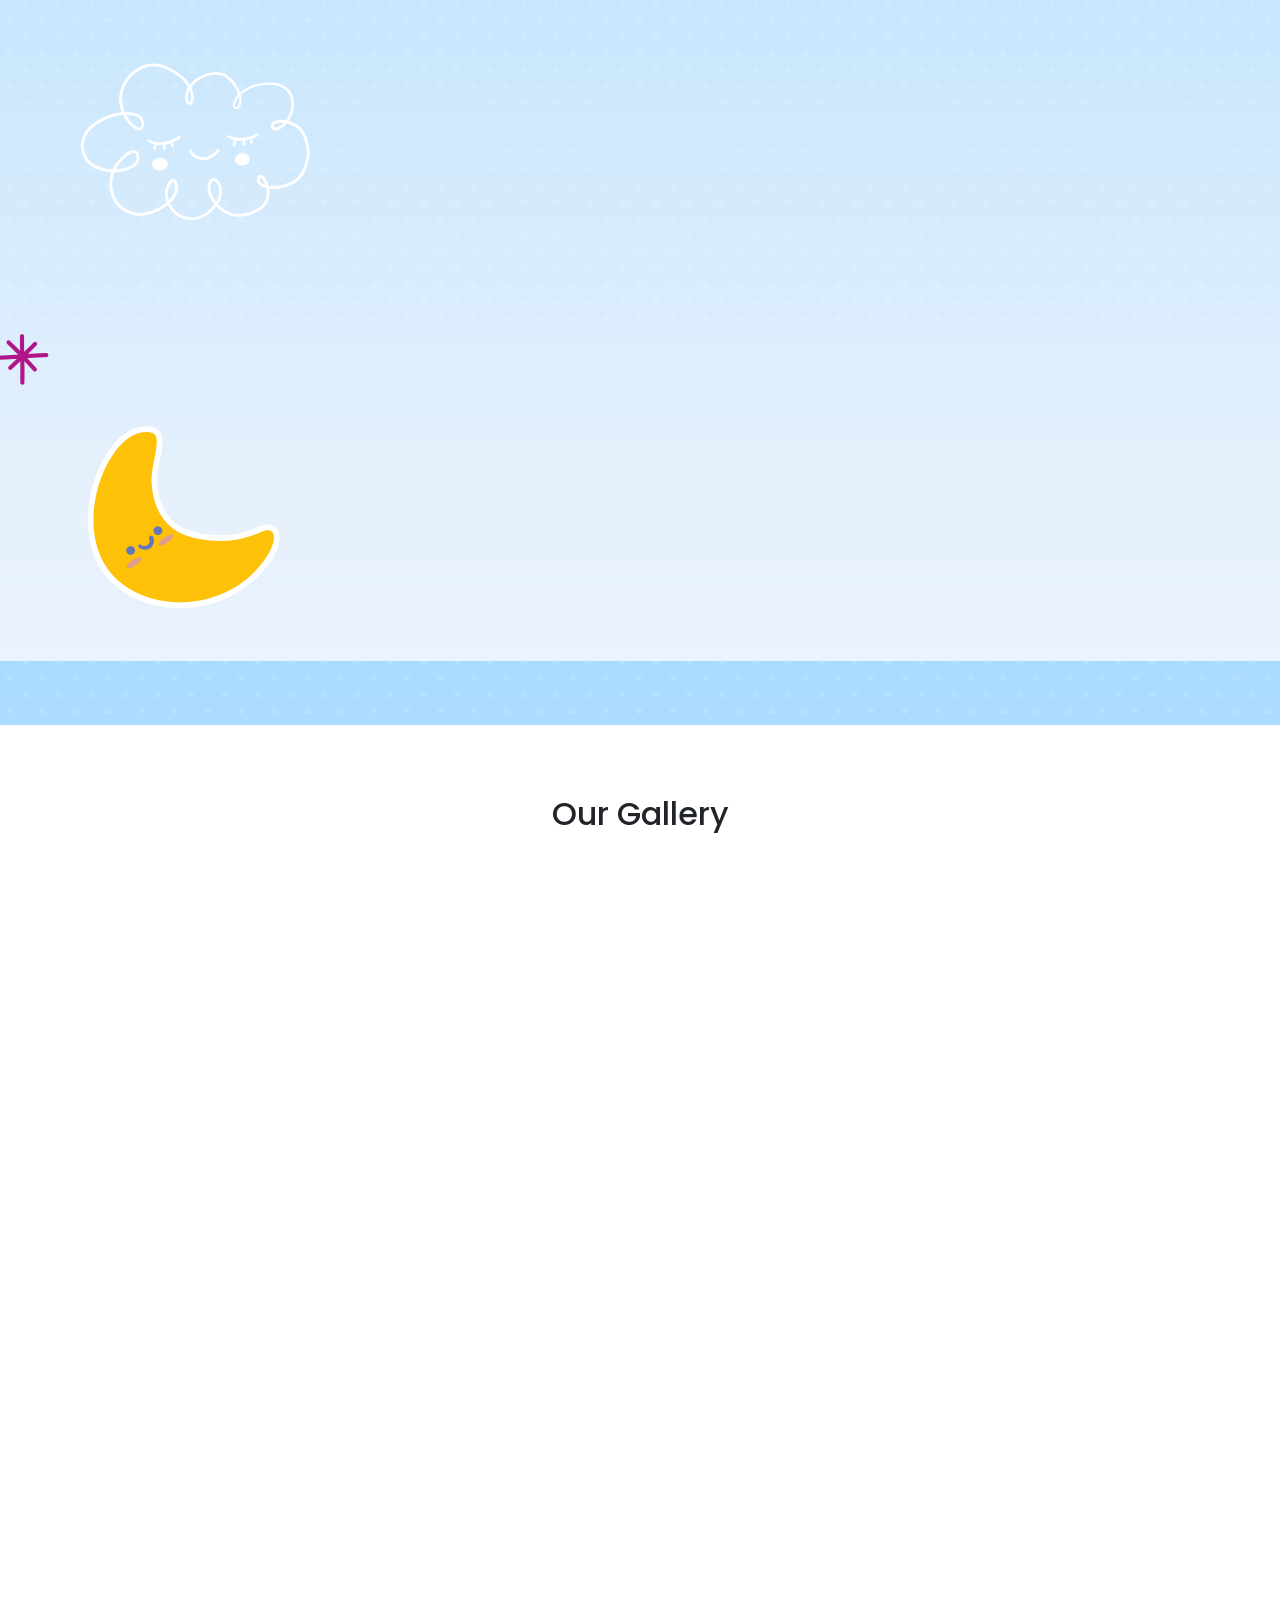
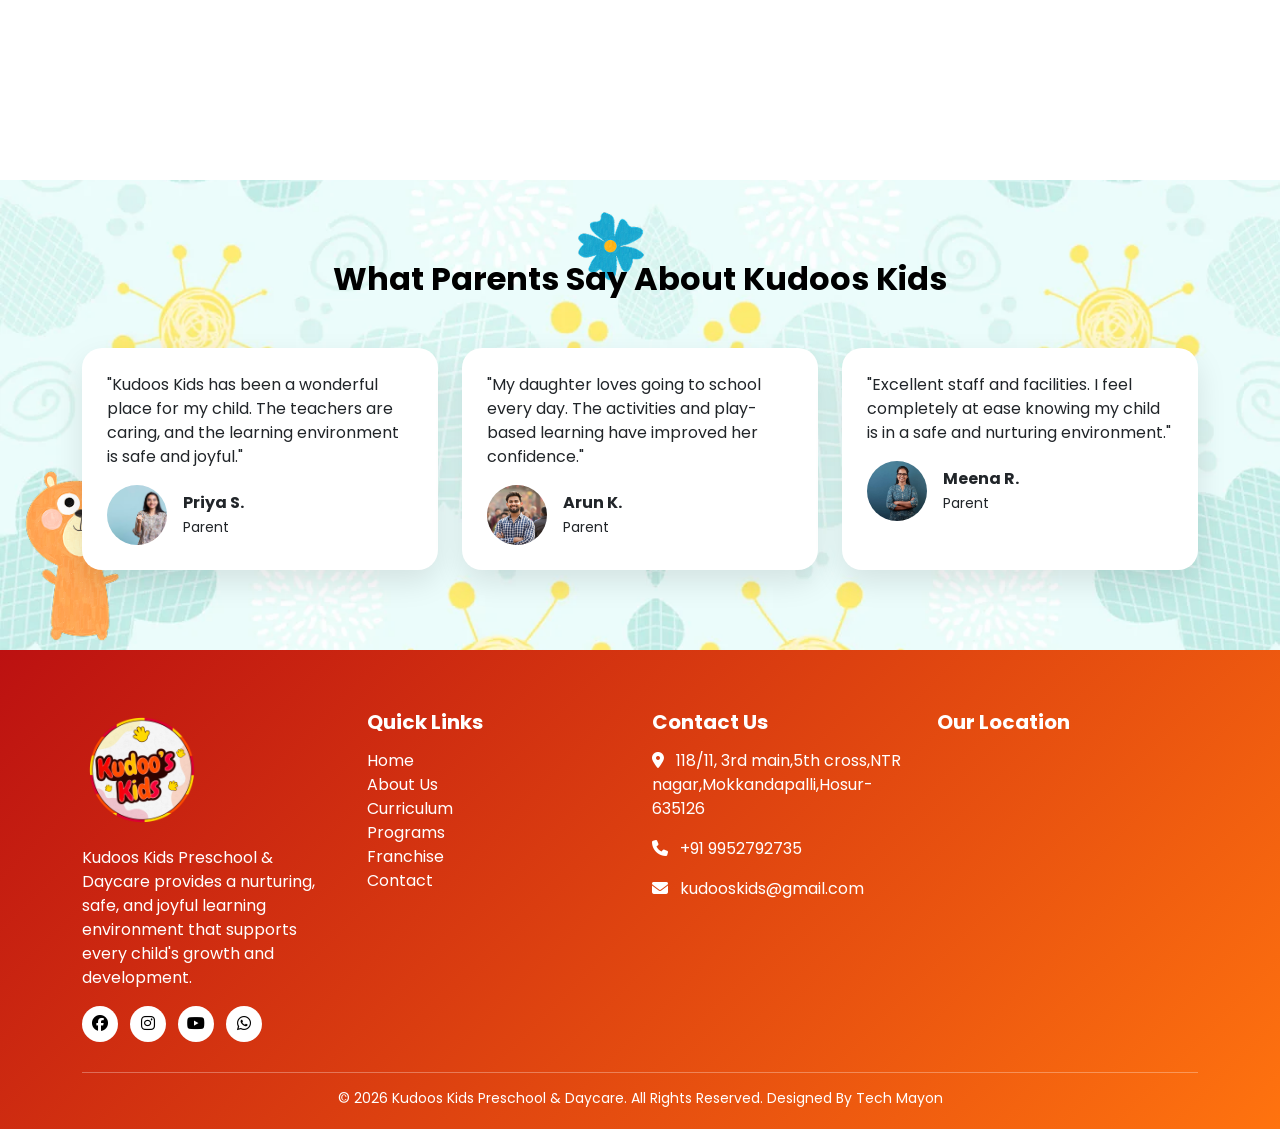
==== commit 069704f6: "add" ====
--- a/index.html
+++ b/index.html
@@ -38,17 +38,19 @@
     <div class="row align-items-center text-center text-md-start">
 
       <!-- Left: Contact Info -->
-      <div class="col-lg-8 mb-2 mb-md-0">
-        <span class="me-3">
-          <i class="fa fa-phone"></i> +91 9952792735
+      <div class="col-md-8 mb-2 mb-md-0">
+
+        <span class="me-3 d-inline-flex align-items-center">
+          <i class="fa fa-phone me-2"></i> 
+          <span>+91 9952792735</span>
         </span>
-        <span>
-          <i class="fa fa-envelope"></i> kudooskids@gmail.com
+
+        <span class="d-inline-flex align-items-center">
+          <i class="fa fa-envelope me-2"></i> 
+          <span>kudooskids@gmail.com</span>
         </span>
-      </div>
-
-      <!-- Center: Logo -->
-      
+
+      </div>
 
       <!-- Right: Social Icons -->
       <div class="col-md-4 text-center text-md-end">
@@ -83,7 +85,7 @@
         <!-- Left Menu -->
         <li class="nav-item"><a class="nav-link" style="background-color: #F4511E;color: white;border-top-left-radius: 20px;border-top-right-radius: 20px;"  href="index.html">HOME</a></li>
         <li class="nav-item"><a class="nav-link" href="about.html">ABOUT US</a></li>
-         <li class="nav-item"><a class="nav-link"  href="Curriculum.html">Curriculum</a></li>
+         <li class="nav-item"><a class="nav-link"  href="curiculam.html">Curriculum</a></li>
           <li class="nav-item"><a class="nav-link"  href="program.html">PROGRAM</a></li>
         <li class="nav-item"><a class="nav-link"  href="franchise.html">FRANCHISE</a></li>
         <li class="nav-item"><a class="nav-link"  href="gallery.html">GALLERY</a></li>
@@ -115,7 +117,7 @@
     <ul class="navbar-nav">
       <li class="nav-item "><a class="nav-link" href="index.html">HOME</a></li>
       <li class="nav-item"><a class="nav-link" href="about.html">ABOUT US</a></li>
-      <li class="nav-item"><a class="nav-link" href="Curriculum.html">Curriculum</a></li>
+      <li class="nav-item"><a class="nav-link" href="curiculam.html">Curriculum</a></li>
      <li class="nav-item"><a class="nav-link" href="program.html">PROGRAM</a></li>
 
       <li class="nav-item"><a class="nav-link" href="franchise.html">FRANCHISE</a></li>
@@ -797,7 +799,7 @@
         <ul class="list-unstyled">
           <li><a  class="mb-3" href="index.html">Home</a></li>
           <li><a class="mb-3" href="about.html">About Us</a></li>
-          <li><a  class="mb-3" href="Curriculum.html">Curriculum</a></li>
+          <li><a  class="mb-3" href="curiculam.html">Curriculum</a></li>
           <li><a class="mb-3" href="program.html">Programs</a></li>
           <li><a class="mb-3" href="franchise.html">Franchise</a></li>
           <li><a class="mb-3" href="contact.html">Contact</a></li>
@@ -844,7 +846,7 @@
 
   <div class="kk-side-menu">
   <div class="kk-item kk-school">
-    <span><a href="Curriculum.html" class="btn text-dark">School</a></span>
+    <span><a href="curiculam.html" class="btn text-dark">School</a></span>
     <div class="kk-hover-card">
       <i class="bi bi-building"></i>
       <p>School</p>
--- a/style.css
+++ b/style.css
@@ -149,6 +149,9 @@
 .social-icon:hover {
   color: #fca311;
 }
+.topbar span{
+  white-space: nowrap;
+}
 /* Container */
 .hero-buttons {
   display: flex;
@@ -847,7 +850,7 @@
 }
 
 .footer a:hover{
-  text-decoration:underline;
+  text-decoration:none;
 }
 
 .footer-logo{
@@ -896,7 +899,7 @@
 
 /* Responsive */
 @media(max-width:768px){
-  .footer{ text-align:center; }
+  .footer{ text-align:start; }
   .social-icons{ justify-content:center; }
 }
 .testimonial-section{
@@ -2388,4 +2391,17 @@
 #kk-preloader.hide {
   opacity: 0;
   visibility: hidden;
+}
+.openin
+{
+  width: 500px;
+}
+@media(max-width:550px)
+{
+  .openin
+  {
+    width: 300px;
+    font-size: 15px;
+    margin-bottom: 2rem;
+  }
 }
